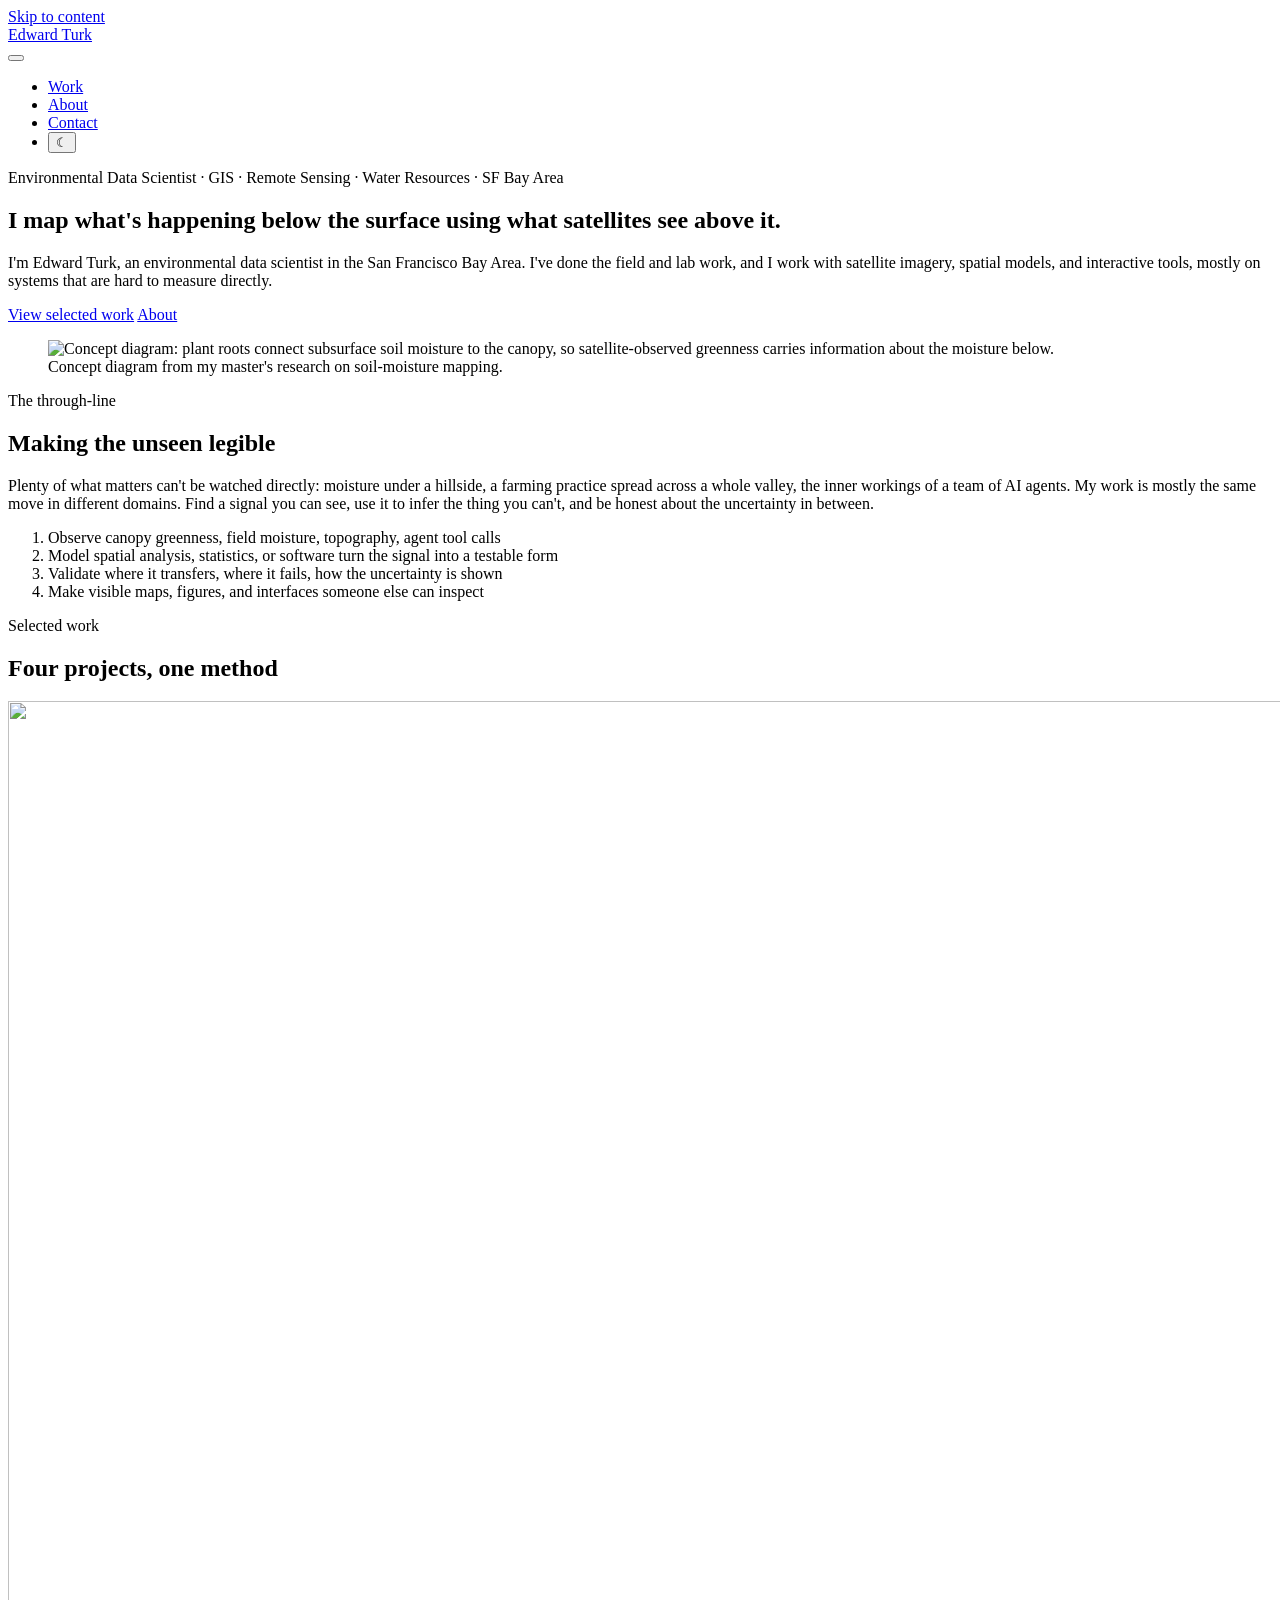
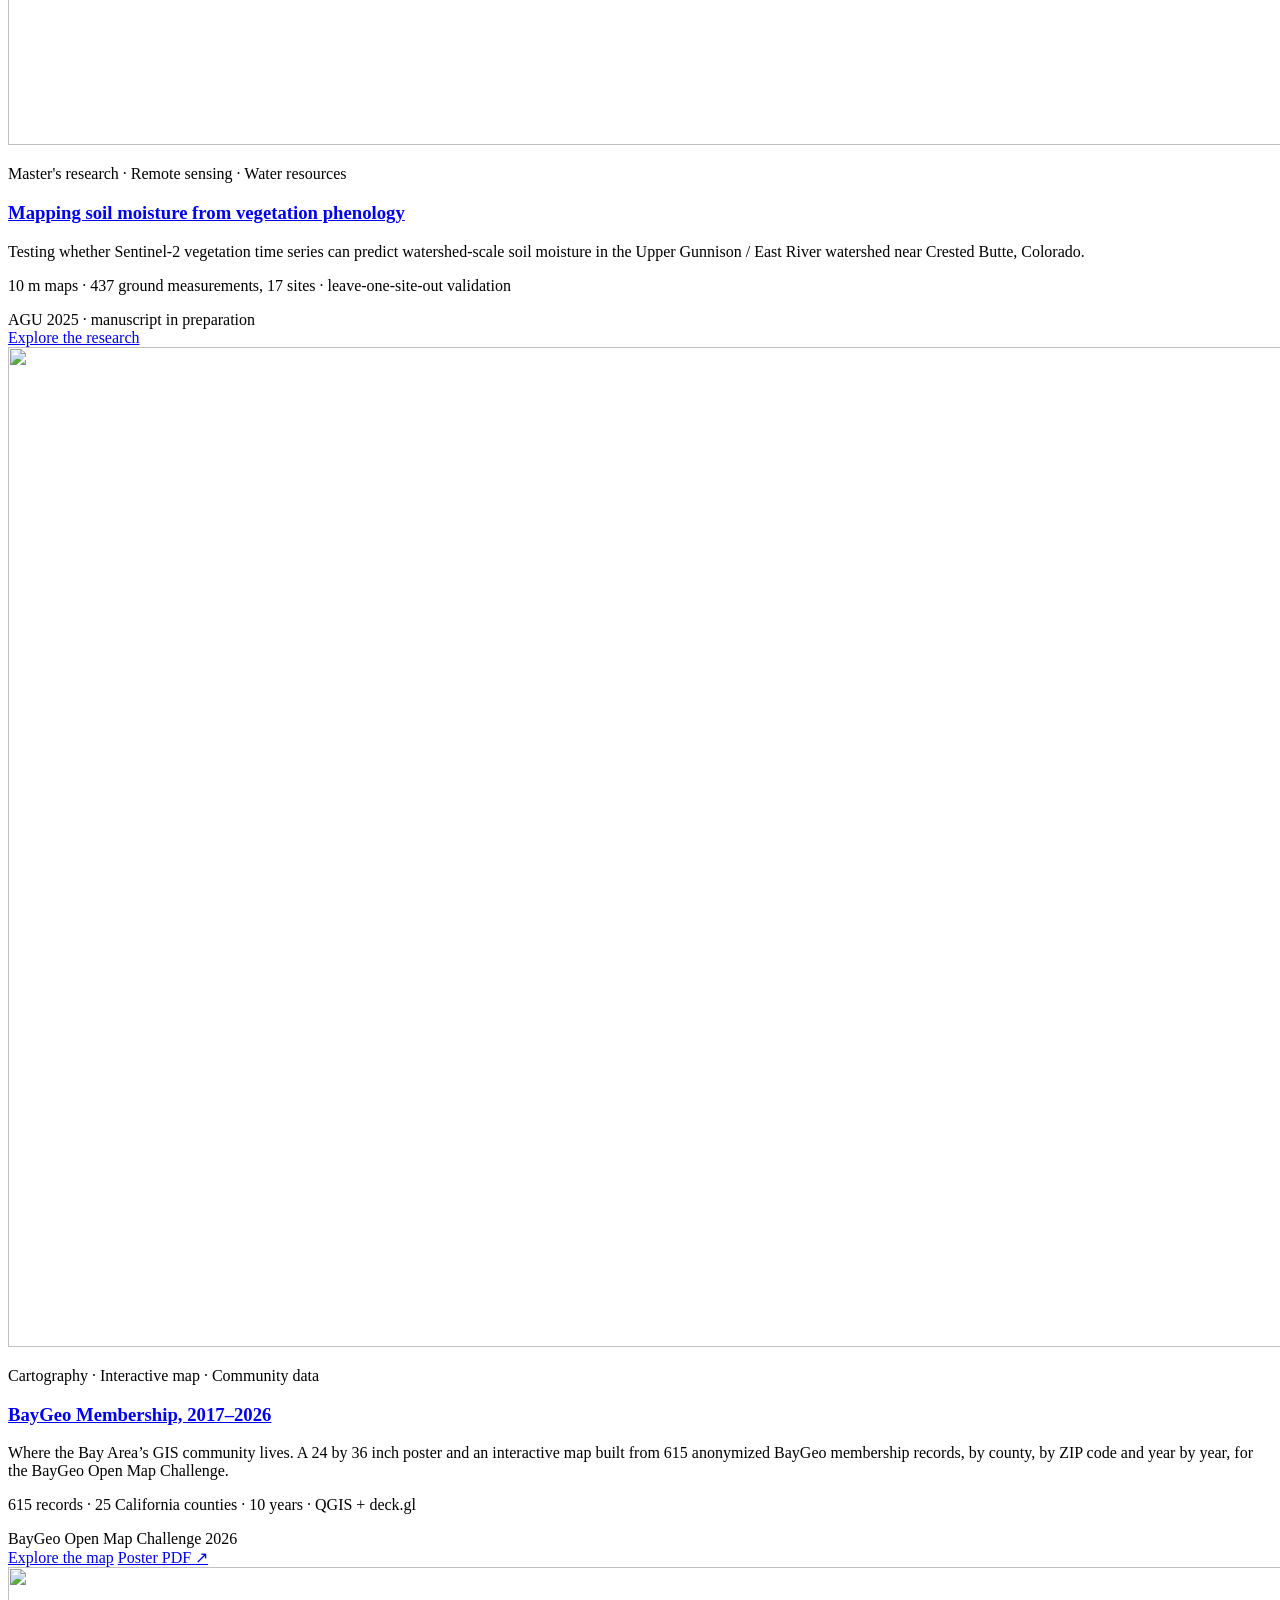
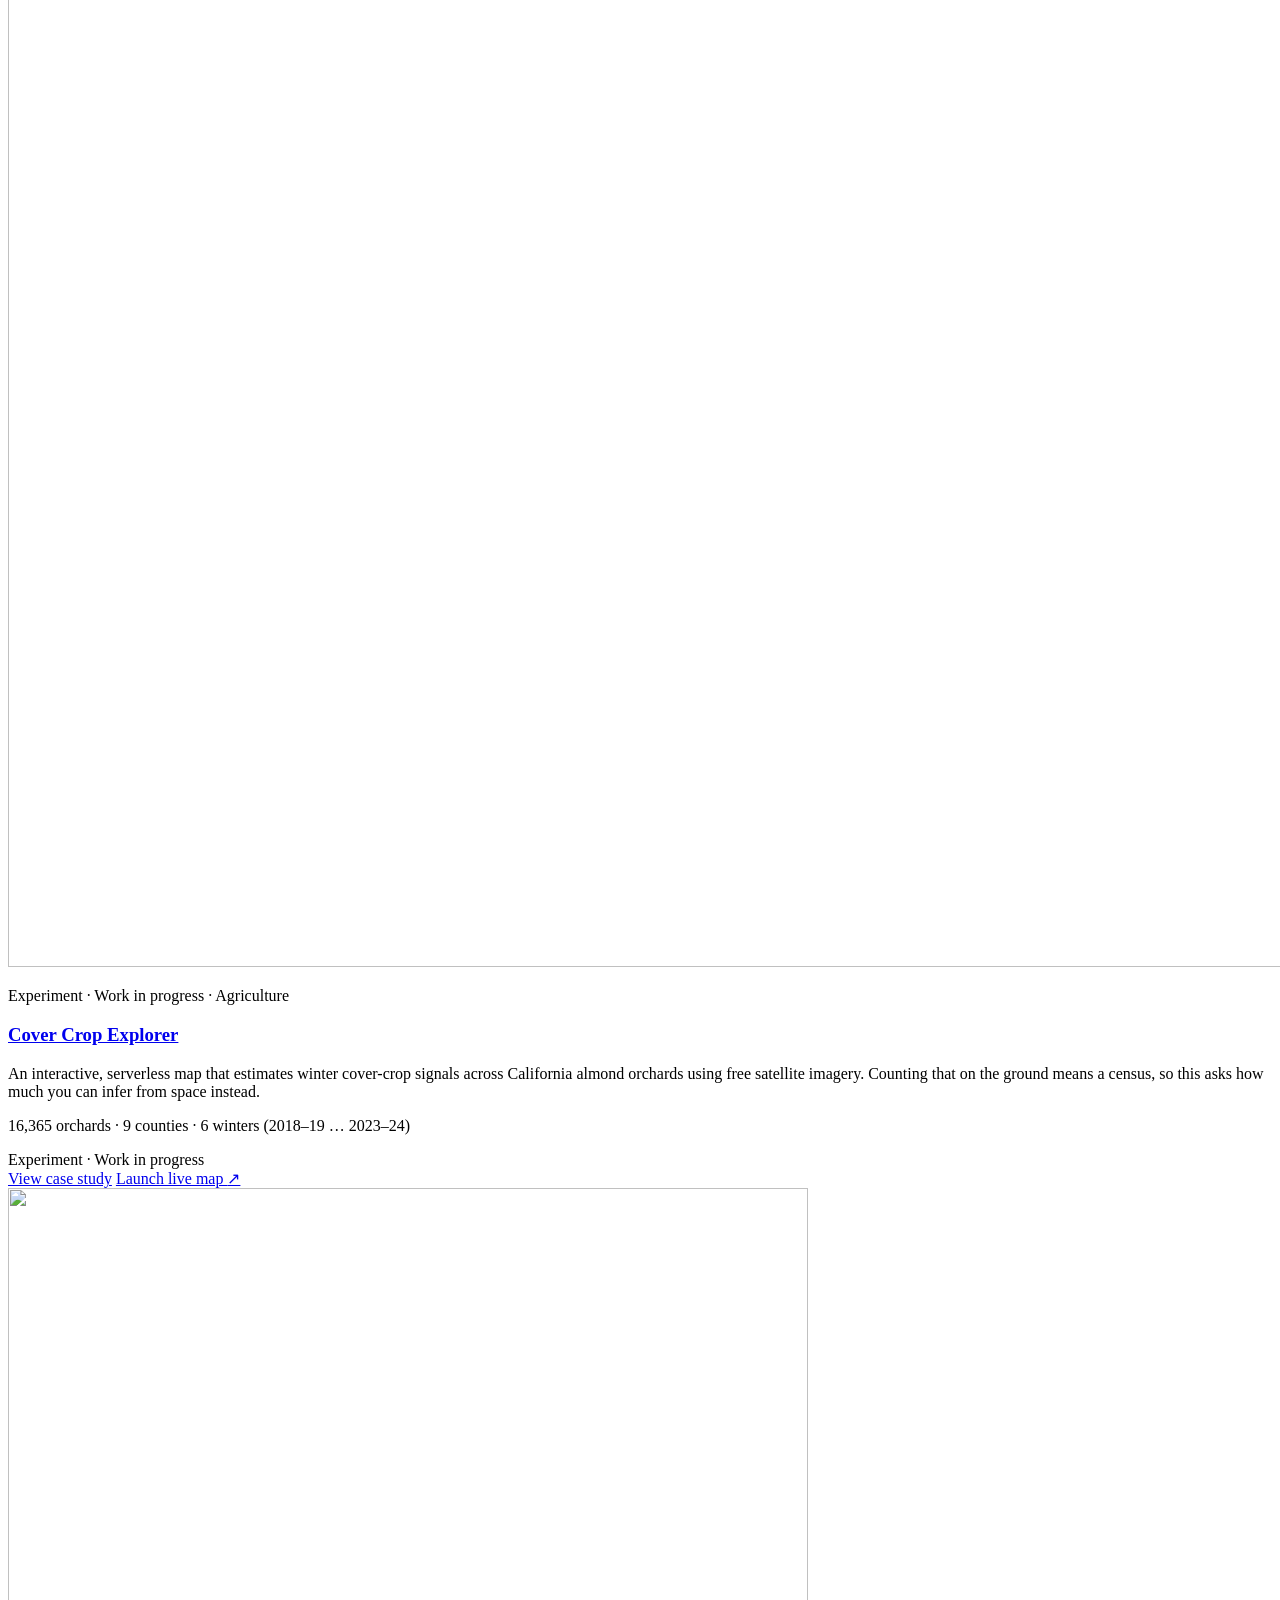
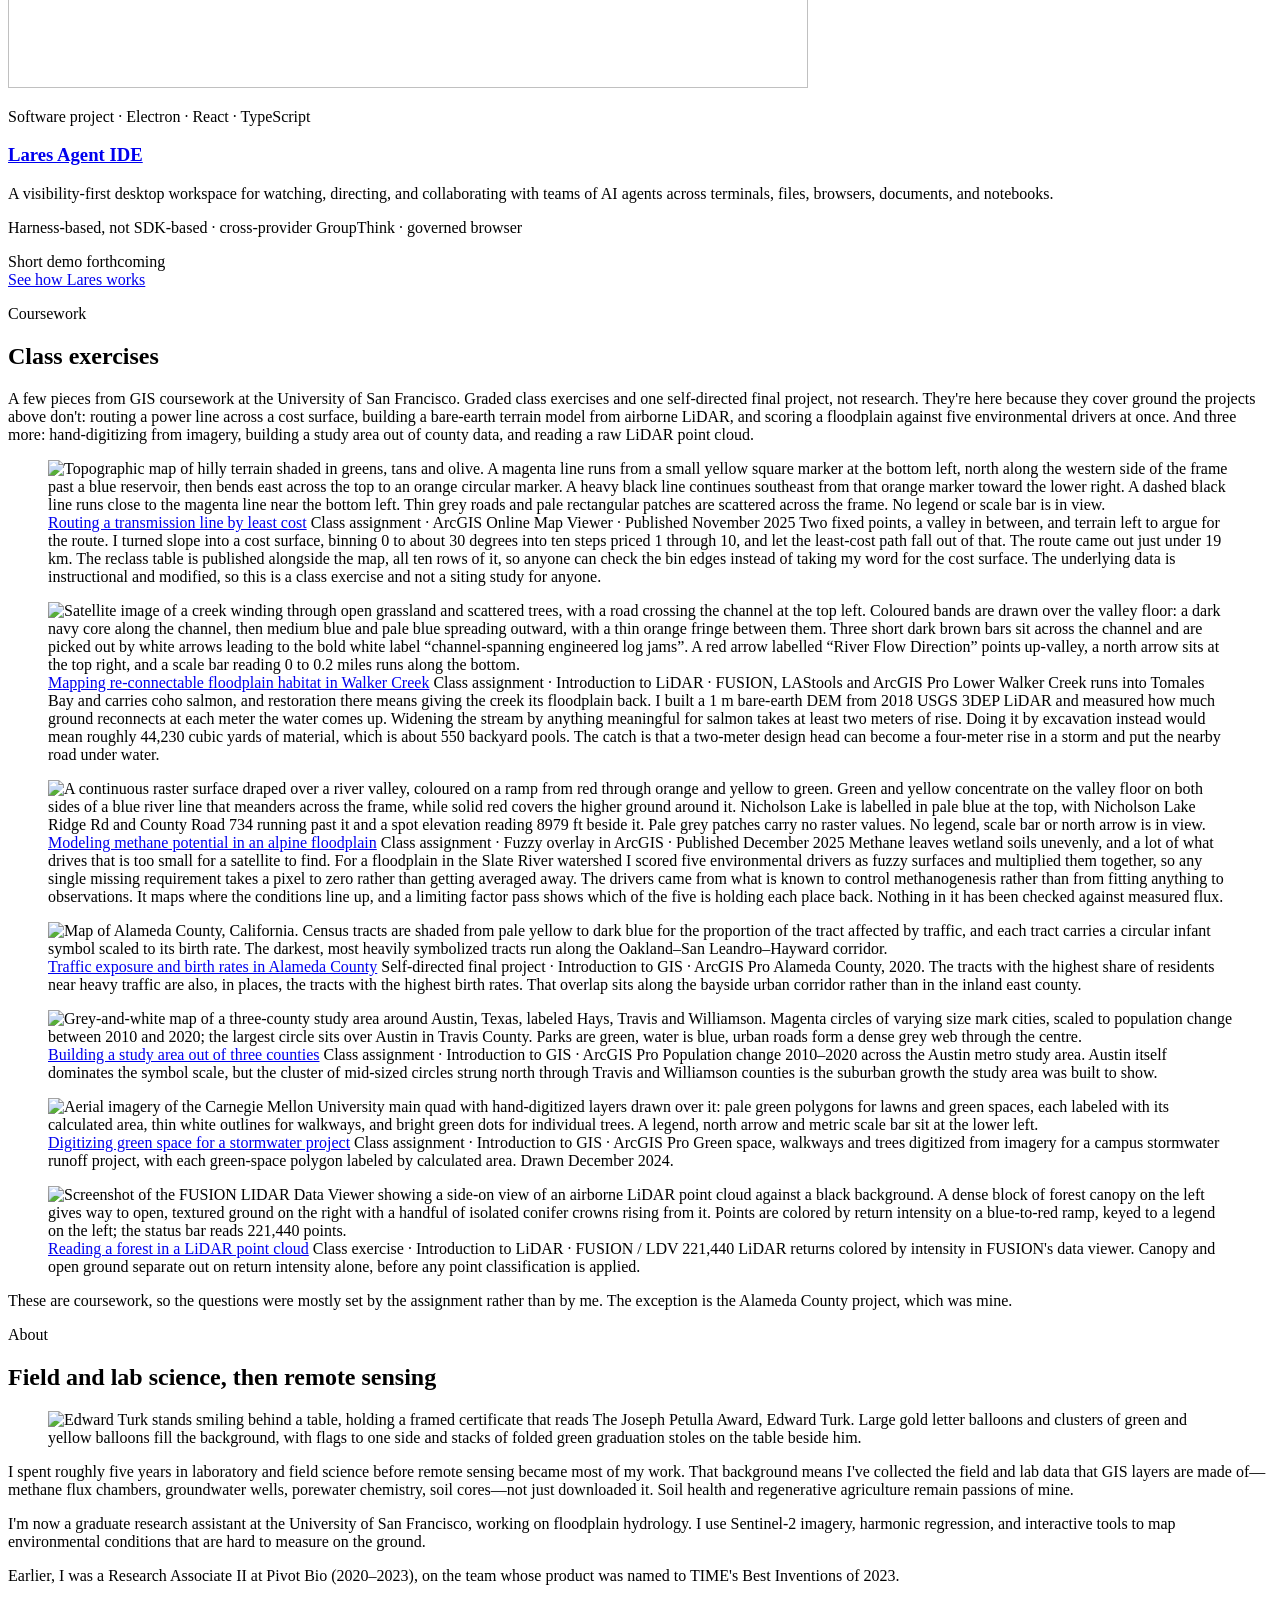
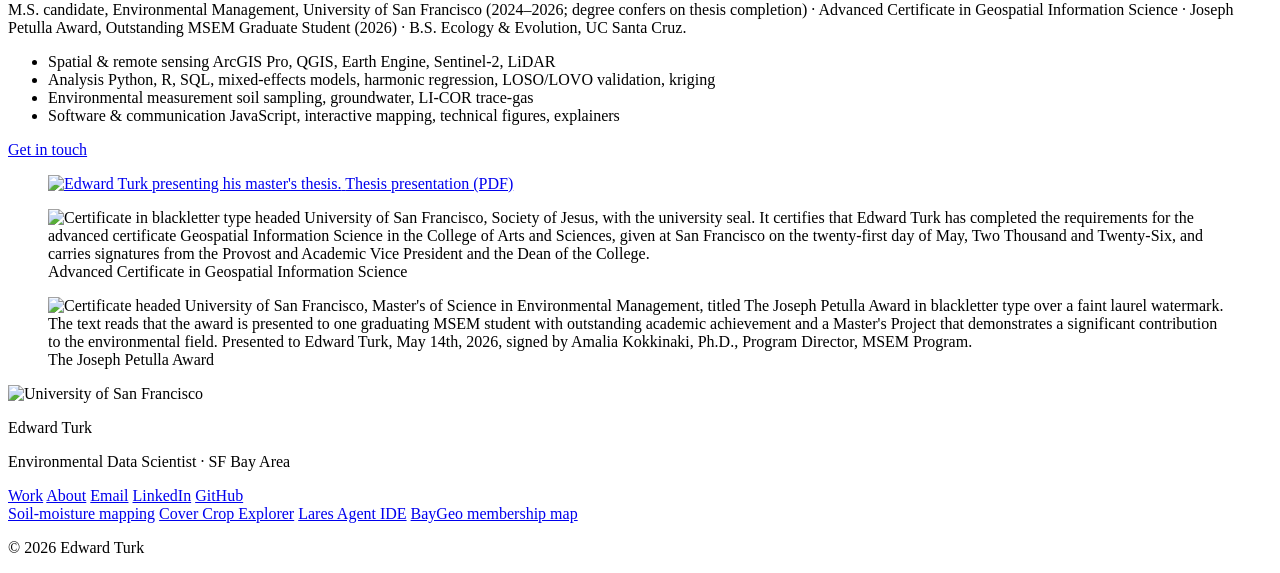
==== Web_App/Data/index.html @ 527dbb85 "Add BayGeo membership map: /baygeo/ page, data, poster PDF, home card Interactive map page (web map " ====
<!DOCTYPE html>
<html lang="en">
<head>
<meta charset="utf-8">
<meta name="viewport" content="width=device-width, initial-scale=1">
<meta name="author" content="Edward Turk">

<!-- COPY: 01-home-shared PART 0 homepage <title> -->
<title>Edward Turk — Environmental Data Scientist</title>
<!-- COPY: 01-home-shared PART 0 homepage meta description -->
<meta name="description" content="Portfolio of Edward Turk, an environmental data scientist in the San Francisco Bay Area working in satellite remote sensing, GIS, and water resources.">

<link rel="canonical" href="https://covercropcalifornia.com/">

<!-- SHARED CHROME BLOCK 1 — see /_shared/header-footer.html. Inline, and BEFORE the
     stylesheet: this is what applies the stored theme before first paint (no flash)
     and adds the .js class that reveals the theme toggle and the hamburger. -->
<script>(function(){try{var t=localStorage.getItem('theme');if(t==='dark'||t==='light')document.documentElement.setAttribute('data-theme',t);}catch(e){}document.documentElement.classList.add('js');})();</script>
<link rel="stylesheet" href="/assets/css/site.css">
</head>
<body>

<!-- ===== SHARED CHROME BLOCK 2 — header + nav. Byte-identical on every page. ===== -->
<a class="skip-link" href="#main">Skip to content</a>
<header class="site-header">
  <div class="container site-header__inner">
    <a class="brand" href="/">Edward Turk</a>
    <nav class="site-nav" aria-label="Primary">
      <button class="nav-toggle" type="button" aria-expanded="false" aria-controls="nav-menu" aria-label="Menu">
        <span class="nav-toggle__bar" aria-hidden="true"></span>
      </button>
      <ul class="nav-menu" id="nav-menu">
        <li><a href="/#work">Work</a></li>
        <li><a href="/#about">About</a></li>
        <li><a href="/#contact">Contact</a></li>
        <li><button class="theme-toggle" type="button" aria-pressed="false" aria-label="Dark theme">
          <span class="theme-toggle__icon" aria-hidden="true">&#9790;</span></button></li>
      </ul>
    </nav>
  </div>
</header>
<!-- ===== end shared header. No .is-active here: on the homepage site.js drives it. ===== -->

<main id="main">

  <!-- ======================================================================
       1. #hero — architecture §4.1, design §9
       Hero image is the ONLY eager image on the site; everything else lazy-loads.
       IMAGE STAND-IN: the intended /assets/images/home/hero.webp is still
       NEEDS-PRODUCTION (01-home-shared/ASSETS.md) and images/home/ is empty. I
       link the already-produced derivative of the SAME slide-5 concept artwork,
       thesis/vegetation-sensor.webp, so no <img> 404s. Reversal is one line:
       swap src to /assets/images/home/hero.webp width="1600" height="1100"
       once that file exists.
       ====================================================================== -->
  <section class="hero section" id="hero">
    <div class="container hero__inner">
      <div class="hero__copy">
        <!-- COPY: 01-home-shared §2.1 hero eyebrow -->
        <p class="eyebrow">Environmental Data Scientist &middot; GIS &middot; Remote Sensing &middot; Water Resources &middot; SF Bay Area</p>
        <!-- COPY: 01-home-shared §2.1 hero H1 -->
        <h1 class="hero__title">I map what's happening below the surface using what satellites see above it.</h1>
        <!-- COPY: 01-home-shared §2.1 hero dek -->
        <p class="hero__lede">I'm Edward Turk, an environmental data scientist in the San Francisco Bay Area. I've done the field and lab work, and I work with satellite imagery, spatial models, and interactive tools, mostly on systems that are hard to measure directly.</p>
        <div class="hero__cta">
          <a class="btn btn--primary" href="#work">View selected work</a>
          <a class="btn btn--ghost" href="#about">About</a>
        </div>
      </div>
      <figure class="hero__figure">
        <!-- COPY: 01-home-shared §2.1 hero figure ALT (ships as a pair with the final src) -->
        <img src="/assets/images/thesis/vegetation-sensor.webp" width="1400" height="764"
             alt="Concept diagram: plant roots connect subsurface soil moisture to the canopy, so satellite-observed greenness carries information about the moisture below."
             fetchpriority="high" loading="eager" decoding="async">
        <!-- COPY: 01-home-shared §2.1 hero figure caption -->
        <figcaption>Concept diagram from my master's research on soil-moisture mapping.</figcaption>
      </figure>
    </div>
  </section>

  <!-- ======================================================================
       2. #thread — architecture §4.2, design §10
       The four-step strip lives INSIDE #thread as a compact band, not as a
       competing section (architecture §4: "no separate How I work block").
       The four step keys are structural labels fixed by architecture §4.2, so
       they ship literally; only the one-line descriptions are copy slots.
       ====================================================================== -->
  <section class="section section--band" id="thread">
    <div class="container container--prose">
      <!-- COPY: 01-home-shared §2.2 thread eyebrow -->
      <p class="eyebrow">The through-line</p>
      <!-- COPY: 01-home-shared §2.2 thread H2 -->
      <h2>Making the unseen legible</h2>
      <!-- COPY: 01-home-shared §2.2 thread through-line paragraph -->
      <p>Plenty of what matters can't be watched directly: moisture under a hillside, a farming practice spread across a whole valley, the inner workings of a team of AI agents. My work is mostly the same move in different domains. Find a signal you can see, use it to infer the thing you can't, and be honest about the uncertainty in between.</p>
    </div>
    <div class="container">
      <ol class="loop">
        <li class="loop__step">
          <span class="loop__k">Observe</span>
          <!-- COPY: 01-home-shared §2.2 loop step 1 description -->
          <span class="loop__d">canopy greenness, field moisture, topography, agent tool calls</span>
        </li>
        <li class="loop__step">
          <span class="loop__k">Model</span>
          <!-- COPY: 01-home-shared §2.2 loop step 2 description -->
          <span class="loop__d">spatial analysis, statistics, or software turn the signal into a testable form</span>
        </li>
        <li class="loop__step">
          <span class="loop__k">Validate</span>
          <!-- COPY: 01-home-shared §2.2 loop step 3 description -->
          <span class="loop__d">where it transfers, where it fails, how the uncertainty is shown</span>
        </li>
        <li class="loop__step">
          <span class="loop__k">Make visible</span>
          <!-- COPY: 01-home-shared §2.2 loop step 4 description -->
          <span class="loop__d">maps, figures, and interfaces someone else can inspect</span>
        </li>
      </ol>
    </div>
  </section>

  <!-- ======================================================================
       3. #work — Selected Work. Card order B -> A -> C (architecture §4.3).
       Card component per design §12: .card__media is a NONINTERACTIVE <div>
       (no href, not aria-hidden); navigation is the title link + the footer
       CTA; no anchor is ever nested in another; thumbnails are decorative
       (alt="") because the title link already names the destination.
       All three card thumbnails are STAND-INS — see BUILD_LOG [7].
       ====================================================================== -->
  <section class="section" id="work">
    <div class="container">
      <div class="section__head">
        <!-- COPY: 01-home-shared §2.3 work eyebrow -->
        <p class="eyebrow">Selected work</p>
        <!-- COPY: 01-home-shared §2.3 work H2 -->
        <h2>Four projects, one method</h2>
      </div>

      <div class="work-grid">

        <!-- ---- CARD B (first) — thesis / soil moisture ---- -->
        <!-- STAND-IN: intended /assets/images/thesis/card.webp is a 16:10 crop of
             vwc-mean-cv.webp and does not exist yet; I link the uncropped source,
             which .card__media crops to 16:10 with object-fit:cover. -->
        <article class="card">
          <div class="card__media"><img src="/assets/images/thesis/vwc-mean-cv.webp" width="1400" height="1044" alt="" loading="lazy" decoding="async"></div>
          <div class="card__body">
            <!-- COPY: 01-home-shared §2.3 card B label -->
            <p class="card__label">Master's research &middot; Remote sensing &middot; Water resources</p>
            <!-- COPY: 01-home-shared §2.3 card B title -->
            <h3 class="card__title"><a href="/projects/soil-moisture/">Mapping soil moisture from vegetation phenology</a></h3>
            <!-- COPY: 01-home-shared §2.3 card B summary -->
            <p class="card__summary">Testing whether Sentinel-2 vegetation time series can predict watershed-scale soil moisture in the Upper Gunnison / East River watershed near Crested Butte, Colorado.</p>
            <!-- COPY: 01-home-shared §2.3 card B evidence line -->
            <p class="card__evidence">10 m maps &middot; 437 ground measurements, 17 sites &middot; leave-one-site-out validation</p>
            <div class="card__foot">
              <!-- COPY: 01-home-shared §2.3 card B badge -->
              <span class="badge">AGU 2025 &middot; manuscript in preparation</span>
              <div class="card__actions">
                <!-- COPY: 01-home-shared §2.3 card B CTA label -->
                <a class="link-arrow" href="/projects/soil-moisture/">Explore the research</a>
              </div>
            </div>
          </div>
        </article>

        <!-- ---- CARD D — BayGeo membership map (2026-09-01). Two-action variant like card A:
             case study + live map are the same page at /baygeo/, so one CTA opens it and
             the ghost button opens the poster PDF. ---- -->
        <article class="card">
          <div class="card__media"><img src="/assets/images/baygeo/card.webp" width="1600" height="1000" alt="" loading="lazy" decoding="async"></div>
          <div class="card__body">
            <p class="card__label">Cartography &middot; Interactive map &middot; Community data</p>
            <h3 class="card__title"><a href="/baygeo/">BayGeo Membership, 2017&ndash;2026</a></h3>
            <p class="card__summary">Where the Bay Area&#8217;s GIS community lives. A 24 by 36 inch poster and an interactive map built from 615 anonymized BayGeo membership records, by county, by ZIP code and year by year, for the BayGeo Open Map Challenge.</p>
            <p class="card__evidence">615 records &middot; 25 California counties &middot; 10 years &middot; QGIS + deck.gl</p>
            <div class="card__foot">
              <span class="badge">BayGeo Open Map Challenge 2026</span>
              <div class="card__actions">
                <a class="link-arrow" href="/baygeo/">Explore the map</a>
                <a class="btn btn--ghost btn--sm" href="/baygeo/BayGeo_membership.pdf" target="_blank" rel="noopener">Poster PDF <span aria-hidden="true">&#8599;</span></a>
              </div>
            </div>
          </div>
        </article>

        <!-- ---- CARD A (second) — Cover Crop Explorer. Two-action variant (design §12). ----
             The "Launch live map" target /covercrop/ is the separately-deployed map app.
             It is NOT part of this folder and will 404 under a local python -m http.server
             until that app is deployed at that path. Kept because design §12 and
             architecture §4.3 both mandate this exact two-CTA pair. -->
        <article class="card">
          <div class="card__media"><img src="/assets/images/covercrop/map-wide.webp" width="1600" height="1000" alt="" loading="lazy" decoding="async"></div>
          <div class="card__body">
            <!-- COPY: 01-home-shared §2.3 card A label -->
            <p class="card__label">Experiment &middot; Work in progress &middot; Agriculture</p>
            <!-- COPY: 01-home-shared §2.3 card A title -->
            <h3 class="card__title"><a href="/projects/cover-crop-explorer/">Cover Crop Explorer</a></h3>
            <!-- COPY: 01-home-shared §2.3 card A summary -->
            <p class="card__summary">An interactive, serverless map that estimates winter cover-crop signals across California almond orchards using free satellite imagery. Counting that on the ground means a census, so this asks how much you can infer from space instead.</p>
            <!-- COPY: 01-home-shared §2.3 card A evidence line -->
            <p class="card__evidence">16,365 orchards &middot; 9 counties &middot; 6 winters (2018&ndash;19 &hellip; 2023&ndash;24)</p>
            <div class="card__foot">
              <!-- COPY: 01-home-shared §2.3 card A badge -->
              <span class="badge badge--experiment">Experiment &middot; Work in progress</span>
              <div class="card__actions">
                <!-- COPY: 01-home-shared §2.3 card A primary CTA label -->
                <a class="link-arrow" href="/projects/cover-crop-explorer/">View case study</a>
                <!-- COPY: 01-home-shared §2.3 card A secondary CTA label -->
                <a class="btn btn--ghost btn--sm" href="/covercrop/" target="_blank" rel="noopener">Launch live map <span aria-hidden="true">&#8599;</span></a>
              </div>
            </div>
          </div>
        </article>

        <!-- ---- CARD C (third) — Lares. Badge only, NO play button: the demo video
             is not hosted yet, and design §12 forbids a play affordance until a
             real hosted URL exists. ---- -->
        <article class="card">
          <div class="card__media"><img src="/assets/images/lares/card.webp" width="800" height="500" alt="" loading="lazy" decoding="async"></div>
          <div class="card__body">
            <!-- COPY: 01-home-shared §2.3 card C label -->
            <p class="card__label">Software project &middot; Electron &middot; React &middot; TypeScript</p>
            <!-- COPY: 01-home-shared §2.3 card C title -->
            <h3 class="card__title"><a href="/projects/lares/">Lares Agent IDE</a></h3>
            <!-- COPY: 01-home-shared §2.3 card C summary -->
            <p class="card__summary">A visibility-first desktop workspace for watching, directing, and collaborating with teams of AI agents across terminals, files, browsers, documents, and notebooks.</p>
            <!-- COPY: 01-home-shared §2.3 card C evidence line -->
            <p class="card__evidence">Harness-based, not SDK-based &middot; cross-provider GroupThink &middot; governed browser</p>
            <div class="card__foot">
              <!-- COPY: 01-home-shared §2.3 card C badge -->
              <span class="badge">Short demo forthcoming</span>
              <div class="card__actions">
                <!-- COPY: 01-home-shared §2.3 card C CTA label -->
                <a class="link-arrow" href="/projects/lares/">See how Lares works</a>
              </div>
            </div>
          </div>
        </article>

      </div>
    </div>
  </section>

  <!-- ======================================================================
       4. #coursework — GIS coursework gallery.
       A homepage SECTION, not a route: no deep page, no nav entry, no project
       card, placed after #work and before #about (06-gis-gallery/COPY.md
       header). Four entries in the manifest's Entry 1..4 order.
       It is deliberately absent from site.js's observed-section list
       ('hero','thread','work','about','contact') — it has no nav link to light.
       No .gallery class exists in the closed site.css, so this is built from
       existing primitives only: .work-grid + .figure (design §14).
       ====================================================================== -->
  <section class="section" id="coursework">
    <div class="container">
      <div class="section__head">
        <!-- COPY: 06-gis-gallery Section header EYEBROW -->
        <p class="eyebrow">Coursework</p>
        <!-- COPY: 06-gis-gallery Section header H2 -->
        <h2>Class exercises</h2>
        <!-- COPY: 06-gis-gallery Section header DEK -->
        <p class="lede">A few pieces from GIS coursework at the University of San Francisco. Graded class exercises and one self-directed final project, not research. They're here because they cover ground the projects above don't: routing a power line across a cost surface, building a bare-earth terrain model from airborne LiDAR, and scoring a floodplain against five environmental drivers at once. And three more: hand-digitizing from imagery, building a study area out of county data, and reading a raw LiDAR point cloud.</p>
      </div>

      <!-- GRID REBUILD (copy pour + link pass, 2026-07-20). Three changes, all mandated:
           (a) the grid grew from four cards to SEVEN. 06-gis-gallery/COPY.md's
               "UPDATE 2026-07-20 (second pass)" note reorders the section to
               1 least-cost, 2 Walker Creek, 3 methane, 4 Alameda, 5 Austin,
               6 campus digitizing, 7 LiDAR. The four cards that were already here are
               entries 4-7 in that order; entries 1-3 are new.
           (b) every card title is now a link to its own page. Slugs are taken VERBATIM
               from the Routes table in 06-gis-gallery/ENTRY_PAGES.md, which is the
               authoritative list.
           (c) the four pre-existing cards keep their <img src>, width, height and their
               original `<!-- COPY: ... - - >` comment lines BYTE-FOR-BYTE, including the
               stale "Entry 1..4" numbering in those comments. Those numbers are the OLD
               ordering; each image is unchanged and now sits under its NEW number.
               Comment text was not allowed to be edited, so this note records the offset:
               comment "Entry 1" = card 4, "Entry 2" = card 5, "Entry 3" = card 6,
               "Entry 4" = card 7.
           Cards 1-3 carry NO <img>: COPY.md states "none staged ... No filename is
           asserted here" and writes neither alt text nor caption for them, so no image,
           alt or caption is invented. They ship with their H3, meta line and body, which
           is why they read as the fuller cards. Title/meta/body use existing site.css
           primitives only (.figure__takeaway, .figure__tech). No new class was added.
           UPDATE 2026-07-20 (image pass): the three images for cards 1-3 now exist, so
           each of those cards gained an <img>. src/width/height are the staged files; the
           alt text on each was COPIED VERBATIM from that card's own gallery detail page
           (/gallery/least-cost-route/, /gallery/walker-creek/, /gallery/methane-fuzzy-logic/)
           and was not rewritten here. Captions are unchanged. The paragraph above about
           cards 1-3 carrying no <img> describes the earlier state and is kept for history. -->
      <div class="work-grid">

        <!-- ---- Card 1 — least-cost transmission corridor (COPY.md Entry 1) ---- -->
        <figure class="figure">
          <!-- ALT TEXT: copied verbatim from /gallery/least-cost-route/. Not rewritten here. -->
          <img src="/assets/images/gallery/gallery-least-cost-route-cost-surface.webp" width="1165" height="1186"
               alt="Topographic map of hilly terrain shaded in greens, tans and olive. A magenta line runs from a small yellow square marker at the bottom left, north along the western side of the frame past a blue reservoir, then bends east across the top to an orange circular marker. A heavy black line continues southeast from that orange marker toward the lower right. A dashed black line runs close to the magenta line near the bottom left. Thin grey roads and pale rectangular patches are scattered across the frame. No legend or scale bar is in view." loading="lazy" decoding="async">
          <figcaption class="figure__cap">
            <span class="figure__takeaway"><a href="/gallery/least-cost-route/">Routing a transmission line by least cost</a></span>
            <span class="figure__tech">Class assignment &middot; ArcGIS Online Map Viewer &middot; Published November 2025</span>
            <span class="figure__takeaway">Two fixed points, a valley in between, and terrain left to argue for the route. I turned slope into a cost surface, binning 0 to about 30 degrees into ten steps priced 1 through 10, and let the least-cost path fall out of that. The route came out just under 19 km. The reclass table is published alongside the map, all ten rows of it, so anyone can check the bin edges instead of taking my word for the cost surface. The underlying data is instructional and modified, so this is a class exercise and not a siting study for anyone.</span>
          </figcaption>
        </figure>

        <!-- ---- Card 2 — Walker Creek floodplain habitat (COPY.md Entry 2) ---- -->
        <figure class="figure">
          <!-- ALT TEXT: copied verbatim from /gallery/walker-creek/. Not rewritten here. -->
          <img src="/assets/images/gallery/gallery-walker-creek-floodplain-logjams.webp" width="1099" height="1057"
               alt="Satellite image of a creek winding through open grassland and scattered trees, with a road crossing the channel at the top left. Coloured bands are drawn over the valley floor: a dark navy core along the channel, then medium blue and pale blue spreading outward, with a thin orange fringe between them. Three short dark brown bars sit across the channel and are picked out by white arrows leading to the bold white label &#8220;channel-spanning engineered log jams&#8221;. A red arrow labelled &#8220;River Flow Direction&#8221; points up-valley, a north arrow sits at the top right, and a scale bar reading 0 to 0.2 miles runs along the bottom." loading="lazy" decoding="async">
          <figcaption class="figure__cap">
            <span class="figure__takeaway"><a href="/gallery/walker-creek/">Mapping re-connectable floodplain habitat in Walker Creek</a></span>
            <span class="figure__tech">Class assignment &middot; Introduction to LiDAR &middot; FUSION, LAStools and ArcGIS Pro</span>
            <span class="figure__takeaway">Lower Walker Creek runs into Tomales Bay and carries coho salmon, and restoration there means giving the creek its floodplain back. I built a 1 m bare-earth DEM from 2018 USGS 3DEP LiDAR and measured how much ground reconnects at each meter the water comes up. Widening the stream by anything meaningful for salmon takes at least two meters of rise. Doing it by excavation instead would mean roughly 44,230 cubic yards of material, which is about 550 backyard pools. The catch is that a two-meter design head can become a four-meter rise in a storm and put the nearby road under water.</span>
          </figcaption>
        </figure>

        <!-- ---- Card 3 — methane potential, fuzzy logic (COPY.md Entry 3) ---- -->
        <figure class="figure">
          <!-- ALT TEXT: copied verbatim from /gallery/methane-fuzzy-logic/. Not rewritten here. -->
          <img src="/assets/images/gallery/gallery-methane-suitability-surface.webp" width="1600" height="1126"
               alt="A continuous raster surface draped over a river valley, coloured on a ramp from red through orange and yellow to green. Green and yellow concentrate on the valley floor on both sides of a blue river line that meanders across the frame, while solid red covers the higher ground around it. Nicholson Lake is labelled in pale blue at the top, with Nicholson Lake Ridge Rd and County Road 734 running past it and a spot elevation reading 8979 ft beside it. Pale grey patches carry no raster values. No legend, scale bar or north arrow is in view." loading="lazy" decoding="async">
          <figcaption class="figure__cap">
            <span class="figure__takeaway"><a href="/gallery/methane-fuzzy-logic/">Modeling methane potential in an alpine floodplain</a></span>
            <span class="figure__tech">Class assignment &middot; Fuzzy overlay in ArcGIS &middot; Published December 2025</span>
            <span class="figure__takeaway">Methane leaves wetland soils unevenly, and a lot of what drives that is too small for a satellite to find. For a floodplain in the Slate River watershed I scored five environmental drivers as fuzzy surfaces and multiplied them together, so any single missing requirement takes a pixel to zero rather than getting averaged away. The drivers came from what is known to control methanogenesis rather than from fitting anything to observations. It maps where the conditions line up, and a limiting factor pass shows which of the five is holding each place back. Nothing in it has been checked against measured flux.</span>
          </figcaption>
        </figure>

        <!-- ---- Card 4 — Alameda County traffic exposure (COPY.md Entry 4).
             The COPY comment below still reads "Entry 1": stale numbering, preserved
             byte-for-byte on instruction. Image, width and height are untouched. ---- -->
        <figure class="figure">
          <!-- COPY: 06-gis-gallery Entry 1 ALT TEXT -->
          <img src="/assets/images/gallery/gallery-alameda-traffic-birthrate.webp" width="1600" height="1236"
               alt="Map of Alameda County, California. Census tracts are shaded from pale yellow to dark blue for the proportion of the tract affected by traffic, and each tract carries a circular infant symbol scaled to its birth rate. The darkest, most heavily symbolized tracts run along the Oakland&ndash;San Leandro&ndash;Hayward corridor." loading="lazy" decoding="async">
          <figcaption class="figure__cap">
            <span class="figure__takeaway"><a href="/gallery/alameda-traffic/">Traffic exposure and birth rates in Alameda County</a></span>
            <span class="figure__tech">Self-directed final project &middot; Introduction to GIS &middot; ArcGIS Pro</span>
            <!-- COPY: 06-gis-gallery Entry 1 FIGURE CAPTION -->
            <span class="figure__takeaway">Alameda County, 2020. The tracts with the highest share of residents near heavy traffic are also, in places, the tracts with the highest birth rates. That overlap sits along the bayside urban corridor rather than in the inland east county.</span>
          </figcaption>
        </figure>

        <!-- ---- Card 5 — Austin tri-county study area (COPY.md Entry 5).
             COPY comment below reads "Entry 2": stale numbering, preserved. ---- -->
        <figure class="figure">
          <!-- COPY: 06-gis-gallery Entry 2 ALT TEXT -->
          <img src="/assets/images/gallery/gallery-austin-urban-growth.webp" width="1600" height="1260"
               alt="Grey-and-white map of a three-county study area around Austin, Texas, labeled Hays, Travis and Williamson. Magenta circles of varying size mark cities, scaled to population change between 2010 and 2020; the largest circle sits over Austin in Travis County. Parks are green, water is blue, urban roads form a dense grey web through the centre." loading="lazy" decoding="async">
          <figcaption class="figure__cap">
            <span class="figure__takeaway"><a href="/gallery/austin-study-area/">Building a study area out of three counties</a></span>
            <span class="figure__tech">Class assignment &middot; Introduction to GIS &middot; ArcGIS Pro</span>
            <!-- COPY: 06-gis-gallery Entry 2 FIGURE CAPTION -->
            <span class="figure__takeaway">Population change 2010&ndash;2020 across the Austin metro study area. Austin itself dominates the symbol scale, but the cluster of mid-sized circles strung north through Travis and Williamson counties is the suburban growth the study area was built to show.</span>
          </figcaption>
        </figure>

        <!-- ---- Card 6 — campus green-space digitizing (COPY.md Entry 6).
             COPY comment below reads "Entry 3": stale numbering, preserved. ---- -->
        <figure class="figure">
          <!-- COPY: 06-gis-gallery Entry 3 ALT TEXT -->
          <img src="/assets/images/gallery/gallery-cmu-greenspace-digitizing.webp" width="1650" height="1275"
               alt="Aerial imagery of the Carnegie Mellon University main quad with hand-digitized layers drawn over it: pale green polygons for lawns and green spaces, each labeled with its calculated area, thin white outlines for walkways, and bright green dots for individual trees. A legend, north arrow and metric scale bar sit at the lower left." loading="lazy" decoding="async">
          <figcaption class="figure__cap">
            <span class="figure__takeaway"><a href="/gallery/campus-digitizing/">Digitizing green space for a stormwater project</a></span>
            <span class="figure__tech">Class assignment &middot; Introduction to GIS &middot; ArcGIS Pro</span>
            <!-- COPY: 06-gis-gallery Entry 3 FIGURE CAPTION -->
            <span class="figure__takeaway">Green space, walkways and trees digitized from imagery for a campus stormwater runoff project, with each green-space polygon labeled by calculated area. Drawn December 2024.</span>
          </figcaption>
        </figure>

        <!-- ---- Card 7 — LiDAR point cloud (COPY.md Entry 7).
             COPY comment below reads "Entry 4": stale numbering, preserved.
             Ships the UNCROPPED file (1902x1108). The -cropped derivative (1902x876) was
             swapped out 2026-07-20: the crop removed the status bar, and the byte-frozen
             alt text describes it ("the status bar reads 221,440 points"), so the cropped
             image made the accessible text false. The uncropped file shows a Windows title
             bar and menu bar, which is cosmetic; a false statement in alt text is not. It
             also matches what /gallery/lidar-point-cloud/ already uses. Verified to contain
             no username or file path, so no privacy issue. OUTSTANDING PRODUCTION TASK: a
             new crop that removes the title/menu bar but KEEPS both the intensity legend
             and the status bar. Alt text is protected and was not touched. ---- -->
        <figure class="figure">
          <!-- COPY: 06-gis-gallery Entry 4 ALT TEXT -->
          <img src="/assets/images/gallery/gallery-lidar-fusion-intensity.webp" width="1902" height="1108"
               alt="Screenshot of the FUSION LIDAR Data Viewer showing a side-on view of an airborne LiDAR point cloud against a black background. A dense block of forest canopy on the left gives way to open, textured ground on the right with a handful of isolated conifer crowns rising from it. Points are colored by return intensity on a blue-to-red ramp, keyed to a legend on the left; the status bar reads 221,440 points." loading="lazy" decoding="async">
          <figcaption class="figure__cap">
            <span class="figure__takeaway"><a href="/gallery/lidar-point-cloud/">Reading a forest in a LiDAR point cloud</a></span>
            <span class="figure__tech">Class exercise &middot; Introduction to LiDAR &middot; FUSION / LDV</span>
            <!-- COPY: 06-gis-gallery Entry 4 FIGURE CAPTION -->
            <span class="figure__takeaway">221,440 LiDAR returns colored by intensity in FUSION's data viewer. Canopy and open ground separate out on return intensity alone, before any point classification is applied.</span>
          </figcaption>
        </figure>

      </div>

      <!-- COPY: 06-gis-gallery Section footer -->
      <p class="muted">These are coursework, so the questions were mostly set by the assignment rather than by me. The exception is the Alameda County project, which was mine.</p>
    </div>
  </section>

  <!-- ======================================================================
       5. #about — LEAN, not the full resume (architecture §4.4). The five-job
       timeline is deferred to a future /about/ page; do not grow this section
       into one. Layout per design §11.7 (.about grid, photo in the side column).
       PORTRAIT DIMENSIONS: 1200x804. Design §11.7's example hard-codes
       900x1100 (portrait 9:11); the real photograph is LANDSCAPE and the
       shipped derivative portrait-1200.webp measures 1200x804 (read off the
       file, not the spec). The 9:11 crop is NOT applied — it would cut either
       Ed or the projection screen out of frame, which is an open item with Ed,
       not a markup decision. Shipping the true dimensions is what prevents
       layout shift. A 900x602 sibling (portrait-900.webp) is also staged.
       ====================================================================== -->
  <section class="section section--band" id="about">
    <div class="container">
      <div class="section__head">
        <!-- COPY: 01-home-shared §2.4 about eyebrow -->
        <p class="eyebrow">About</p>
        <!-- COPY: 01-home-shared §2.4 about H2 -->
        <h2>Field and lab science, then remote sensing</h2>
      </div>

      <!-- ABOUT HERO (added 2026-07-20). Ed chose the award-ceremony photograph as the
           section's lead image. It is an ADDITION, not a replacement: the presenting
           photograph below in figure.about__photo stays, with its byte-frozen alt text
           carried over unchanged. No caption ships because no source copy provides one. -->
      <figure class="about__hero">
        <img src="/assets/images/about/petulla-ceremony.webp" width="1200" height="798"
             alt="Edward Turk stands smiling behind a table, holding a framed certificate that reads The Joseph Petulla Award, Edward Turk. Large gold letter balloons and clusters of green and yellow balloons fill the background, with flags to one side and stacks of folded green graduation stoles on the table beside him." loading="lazy" decoding="async">
        <!-- PENDING: caption for the ceremony photograph — no source copy exists for it. -->
      </figure>

      <div class="about">
        <div class="about__body stack">
          <!-- COPY: 01-home-shared §2.4 about lead paragraph (field/lab differentiator) -->
          <p>I spent roughly five years in laboratory and field science before remote sensing became most of my work. That background means I've collected the field and lab data that GIS layers are made of&mdash;methane flux chambers, groundwater wells, porewater chemistry, soil cores&mdash;not just downloaded it. Soil health and regenerative agriculture remain passions of mine.</p>
          <!-- COPY: 01-home-shared §2.4 about transition paragraph (current positioning) -->
          <p>I'm now a graduate research assistant at the University of San Francisco, working on floodplain hydrology. I use Sentinel-2 imagery, harmonic regression, and interactive tools to map environmental conditions that are hard to measure on the ground.</p>
          <!-- COPY: 01-home-shared §2.4 about credibility anchor (work history, stated honestly) -->
          <p>Earlier, I was a Research Associate II at Pivot Bio (2020&ndash;2023), on the team whose product was named to TIME's Best Inventions of 2023.</p>
          <!-- COPY: 01-home-shared §2.4 about compact credential line -->
          <p class="about__creds">M.S. candidate, Environmental Management, University of San Francisco (2024&ndash;2026; degree confers on thesis completion) &middot; Advanced Certificate in Geospatial Information Science &middot; Joseph Petulla Award, Outstanding MSEM Graduate Student (2026) &middot; B.S. Ecology &amp; Evolution, UC Santa Cruz.</p>

          <ul class="about__skills">
            <li><span class="about__skill-k">Spatial &amp; remote sensing</span>
              <!-- COPY: 01-home-shared §2.4 skills group 1 -->
              ArcGIS Pro, QGIS, Earth Engine, Sentinel-2, LiDAR</li>
            <li><span class="about__skill-k">Analysis</span>
              <!-- COPY: 01-home-shared §2.4 skills group 2 -->
              Python, R, SQL, mixed-effects models, harmonic regression, LOSO/LOVO validation, kriging</li>
            <li><span class="about__skill-k">Environmental measurement</span>
              <!-- COPY: 01-home-shared §2.4 skills group 3 -->
              soil sampling, groundwater, LI-COR trace-gas</li>
            <li><span class="about__skill-k">Software &amp; communication</span>
              <!-- COPY: 01-home-shared §2.4 skills group 4 -->
              JavaScript, interactive mapping, technical figures, explainers</li>
          </ul>

          <div class="contact-cta__actions">
            <a class="btn btn--primary" href="#contact">Get in touch</a>
          </div>
        </div>

        <!-- PDF TRIGGER (added 2026-07-20). presenting-thesis.webp (1788x1197) is the SAME
             photograph as portrait-1200.webp at higher resolution, so it replaces the
             derivative rather than shipping the picture twice; the byte-frozen alt text is
             carried over unchanged because it still describes exactly this image. See the
             PORTRAIT DIMENSIONS note above: 1200x804 was the old derivative's size.
             The anchor is a REAL link to the PDF. With JS off it simply opens
             /assets/docs/thesis-presentation.pdf; site.js upgrades it to a modal viewer. -->
        <figure class="about__photo">
          <a class="pdf-trigger" href="/assets/docs/thesis-presentation.pdf"
             data-pdf-title="Thesis presentation">
            <!-- The frame is a presentational clip box: it lets the image scale on
                 hover/focus without bleeding over its neighbours. It carries no text
                 and no semantics, so the link's accessible name is unchanged. -->
            <span class="pdf-trigger__frame">
              <!-- COPY: 01-home-shared §2.4 portrait alt text -->
              <img src="/assets/images/about/presenting-thesis.webp" width="1788" height="1197"
                   alt="Edward Turk presenting his master's thesis." loading="lazy" decoding="async">
            </span>
            <span class="pdf-trigger__label">Thesis presentation (PDF)</span>
          </a>
        </figure>
      </div>

      <!-- FRAMED CREDENTIALS + INSTITUTIONAL MARK (added 2026-07-20).
           Each certificate sits in .credential__frame: a mat (surface fill + padding),
           a hairline around the scan itself, an outer frame rule and a shadow. All from
           existing tokens; no new brand color. Captions are the credential's own printed
           name and nothing more — no source copy exists for anything longer. -->
      <div class="credentials">

        <figure class="credential">
          <span class="credential__frame">
            <img src="/assets/images/about/gis-certificate.webp" width="995" height="802"
                 alt="Certificate in blackletter type headed University of San Francisco, Society of Jesus, with the university seal. It certifies that Edward Turk has completed the requirements for the advanced certificate Geospatial Information Science in the College of Arts and Sciences, given at San Francisco on the twenty-first day of May, Two Thousand and Twenty-Six, and carries signatures from the Provost and Academic Vice President and the Dean of the College." loading="lazy" decoding="async">
          </span>
          <figcaption class="credential__cap">Advanced Certificate in Geospatial Information Science</figcaption>
        </figure>

        <figure class="credential">
          <span class="credential__frame">
            <img src="/assets/images/about/petulla-award-certificate.webp" width="1103" height="845"
                 alt="Certificate headed University of San Francisco, Master's of Science in Environmental Management, titled The Joseph Petulla Award in blackletter type over a faint laurel watermark. The text reads that the award is presented to one graduating MSEM student with outstanding academic achievement and a Master's Project that demonstrates a significant contribution to the environmental field. Presented to Edward Turk, May 14th, 2026, signed by Amalia Kokkinaki, Ph.D., Program Director, MSEM Program." loading="lazy" decoding="async">
          </span>
          <figcaption class="credential__cap">The Joseph Petulla Award</figcaption>
        </figure>

      </div>

      <!-- The USF mark is dark-green and gold artwork on real transparency, so it ships on
           a neutral light plate rather than on the band background, which would swallow the
           green wordmark in the dark theme. Kept small: it is a mark, not an image. -->
      <div class="about__mark">
        <img src="/assets/images/about/usf-logo.webp" width="428" height="382"
             alt="University of San Francisco" loading="lazy" decoding="async">
      </div>
    </div>
  </section>

</main>

<!-- ===== SHARED CHROME BLOCK 3 — footer. Carries id="contact" on every page:
     the homepage IntersectionObserver and every /#contact CTA resolve here.
     The three contact URLs are confirmed (01-home-shared/ASSETS.md, confirmed
     by Ed 2026-07-19). The resume line stays commented until Ed confirms the
     variant. ===== -->
<footer class="site-footer" id="contact">
  <div class="container site-footer__inner">
    <div>
      <p class="brand">Edward Turk</p>
      <p class="muted">Environmental Data Scientist &middot; SF Bay Area</p>
    </div>
    <nav class="site-footer__links" aria-label="Footer">
      <a href="/#work">Work</a>
      <a href="/#about">About</a>
      <a href="mailto:turke6756@gmail.com">Email</a>
      <a href="https://www.linkedin.com/in/edward-turk-7a2008b8" rel="noopener">LinkedIn</a>
      <a href="https://github.com/turke6756" rel="noopener">GitHub</a>
      <!-- <a href="/assets/docs/resume.pdf" download="Edward-Turk-Resume.pdf">R&eacute;sum&eacute; (PDF)</a> -->
    </nav>
    <nav class="site-footer__projects" aria-label="Projects">
      <a href="/projects/soil-moisture/">Soil-moisture mapping</a>
      <a href="/projects/cover-crop-explorer/">Cover Crop Explorer</a>
      <a href="/projects/lares/">Lares Agent IDE</a>
      <a href="/baygeo/">BayGeo membership map</a>
    </nav>
    <p class="site-footer__meta muted">&copy; <span data-year>2026</span> Edward Turk</p>
  </div>
</footer>

<!-- ===== SHARED CHROME BLOCK 4 ===== -->
<script src="/assets/js/site.js" defer></script>
</body>
</html>
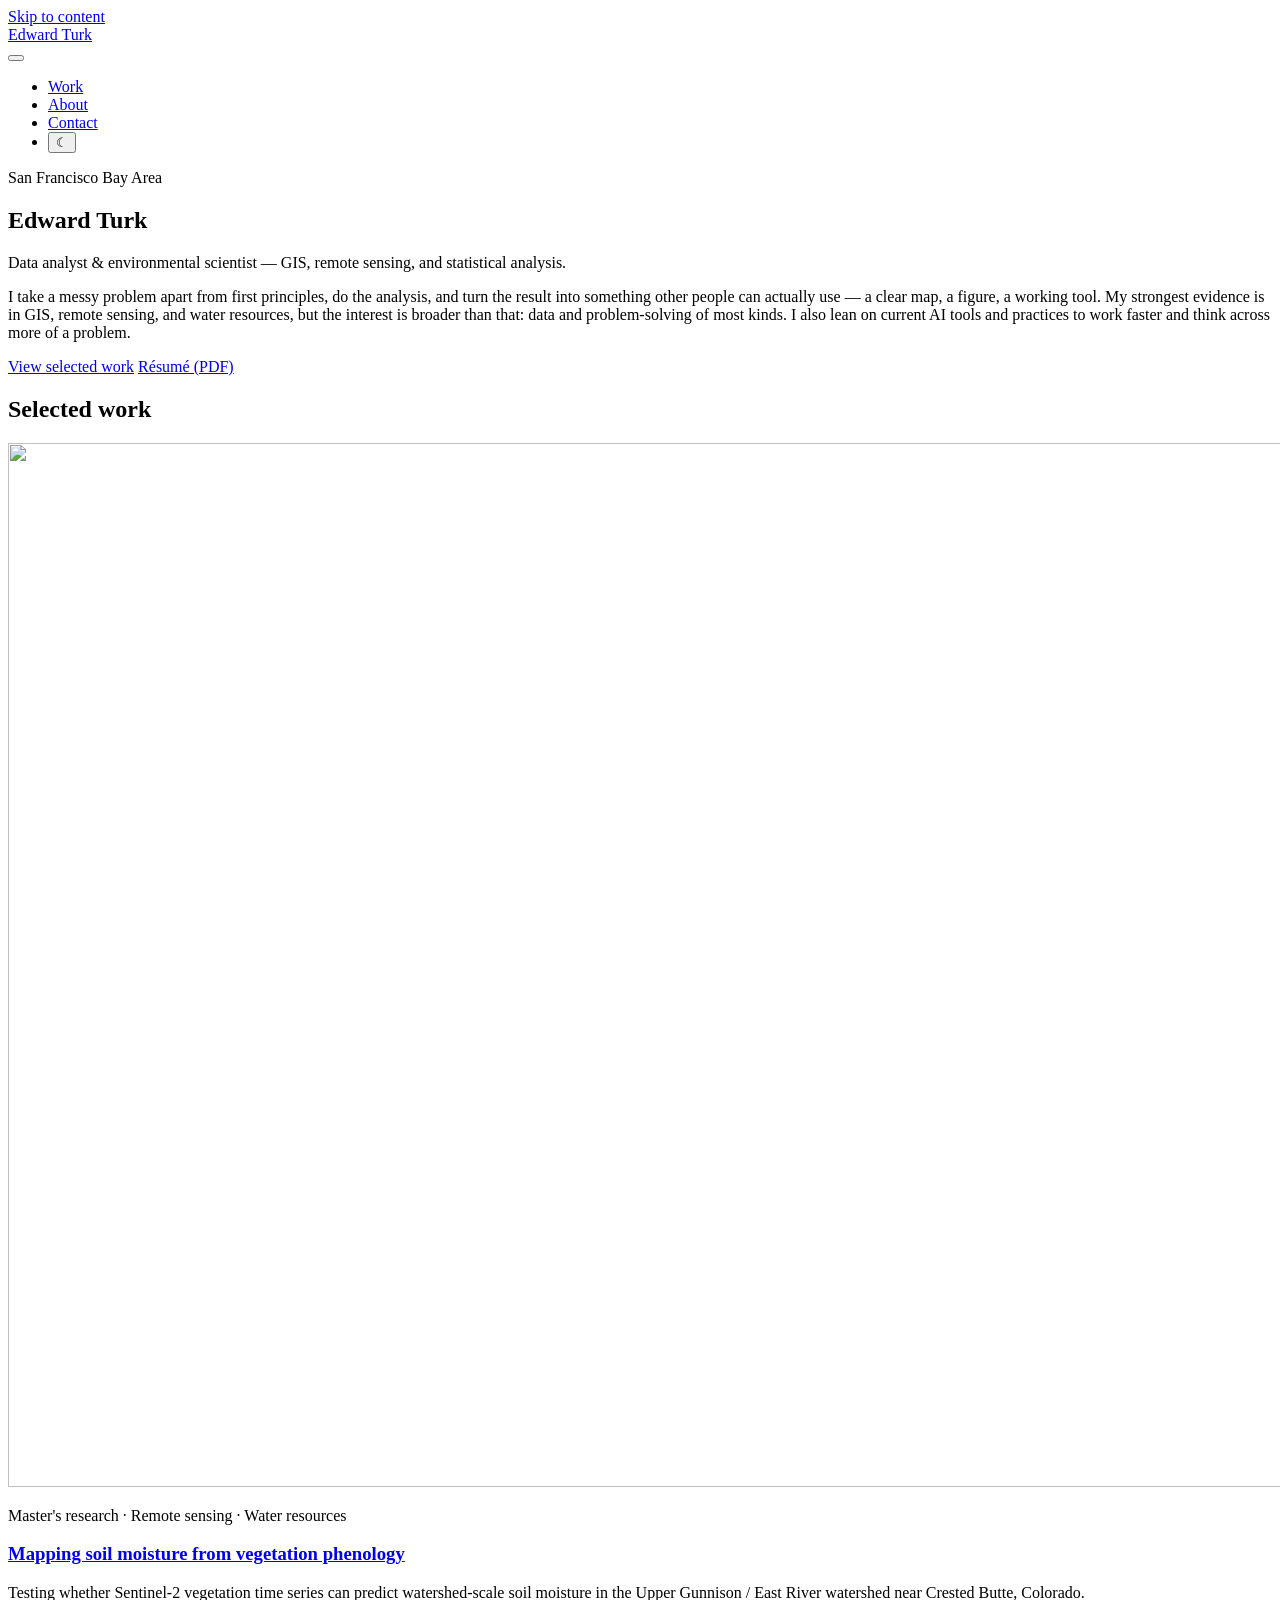
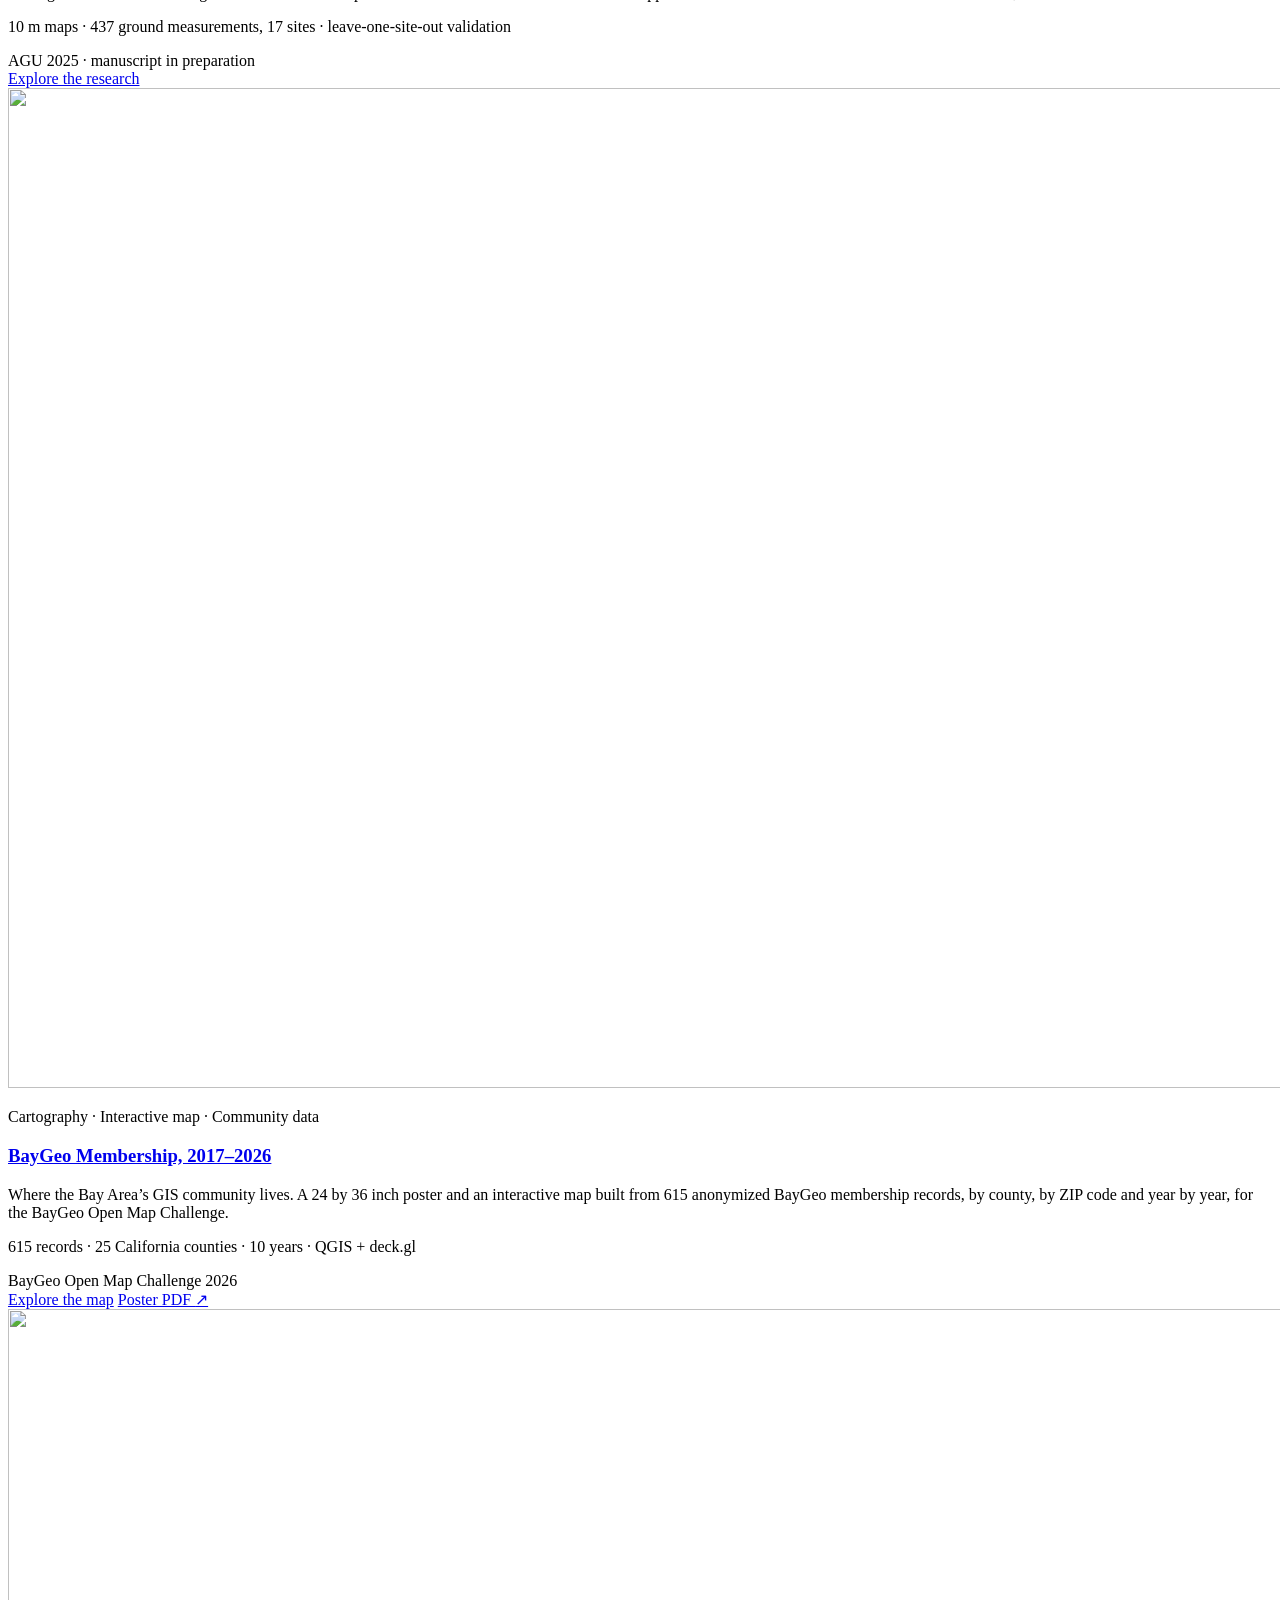
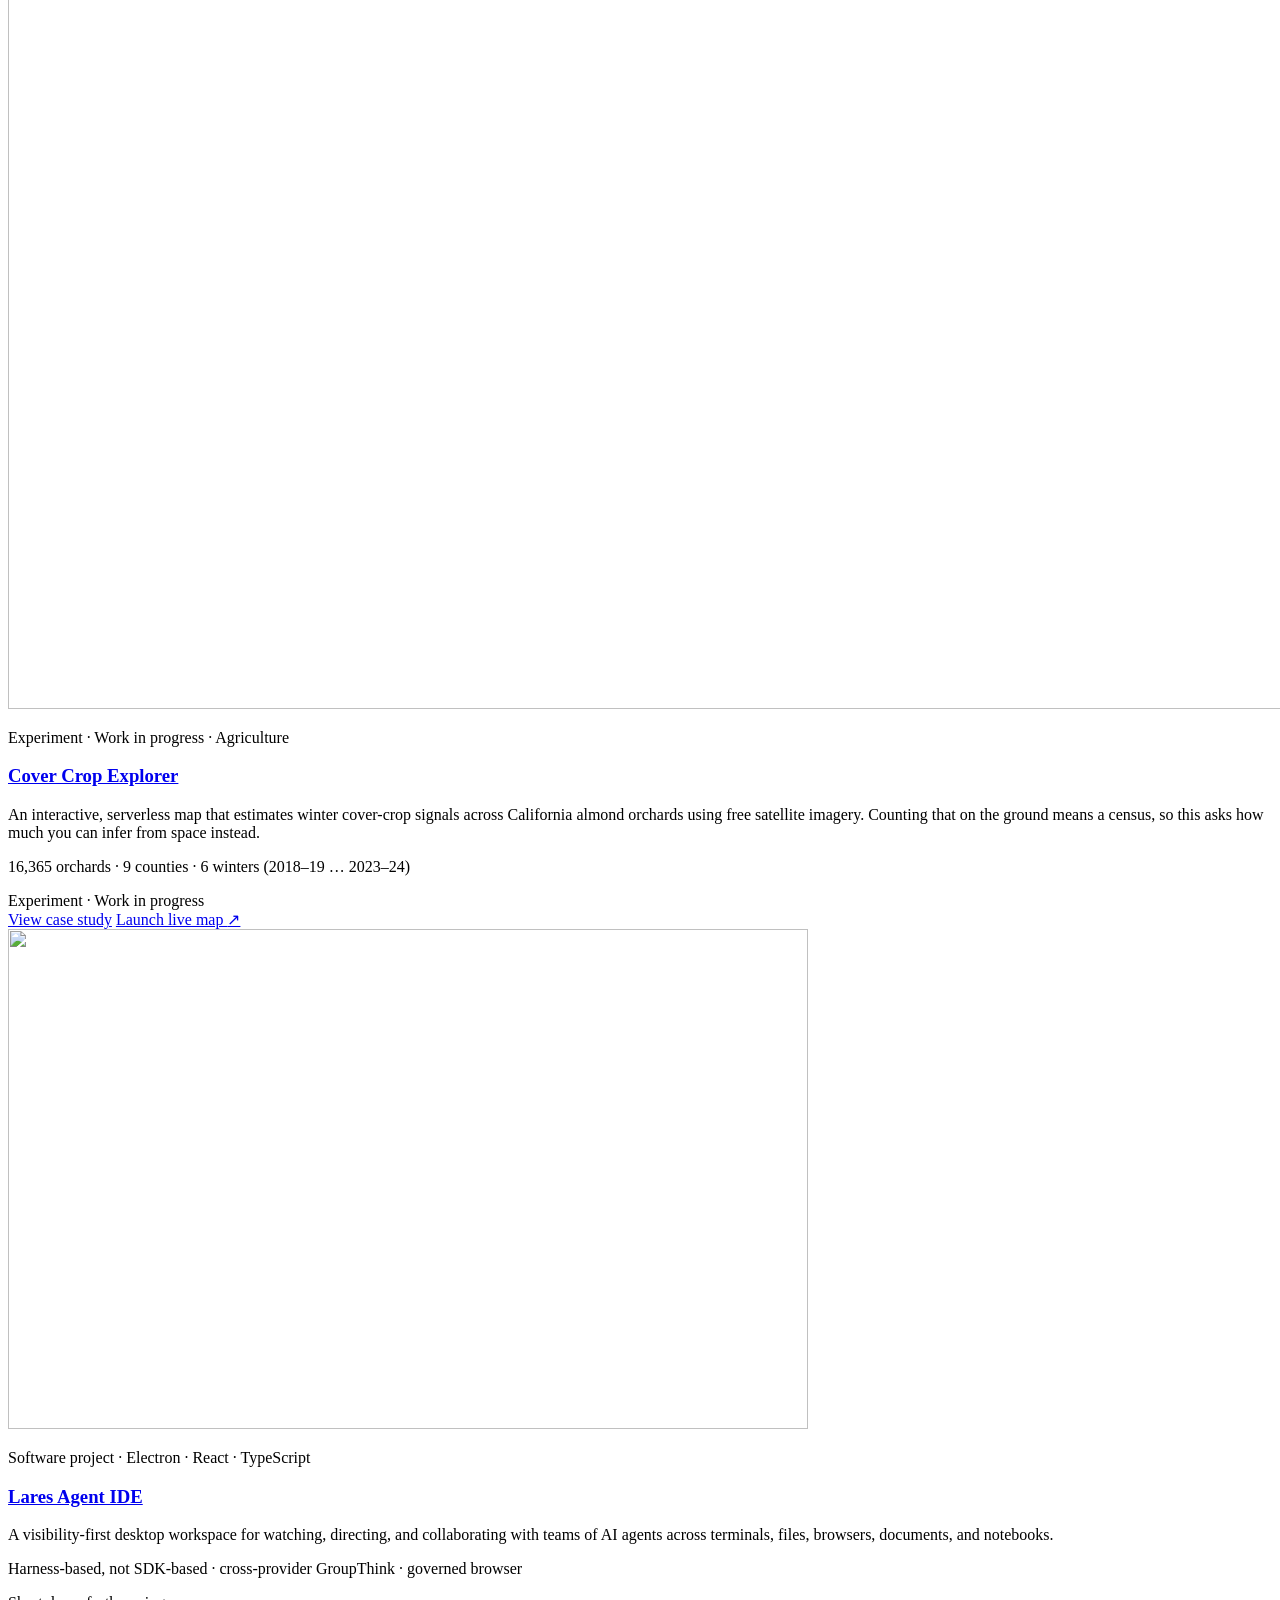
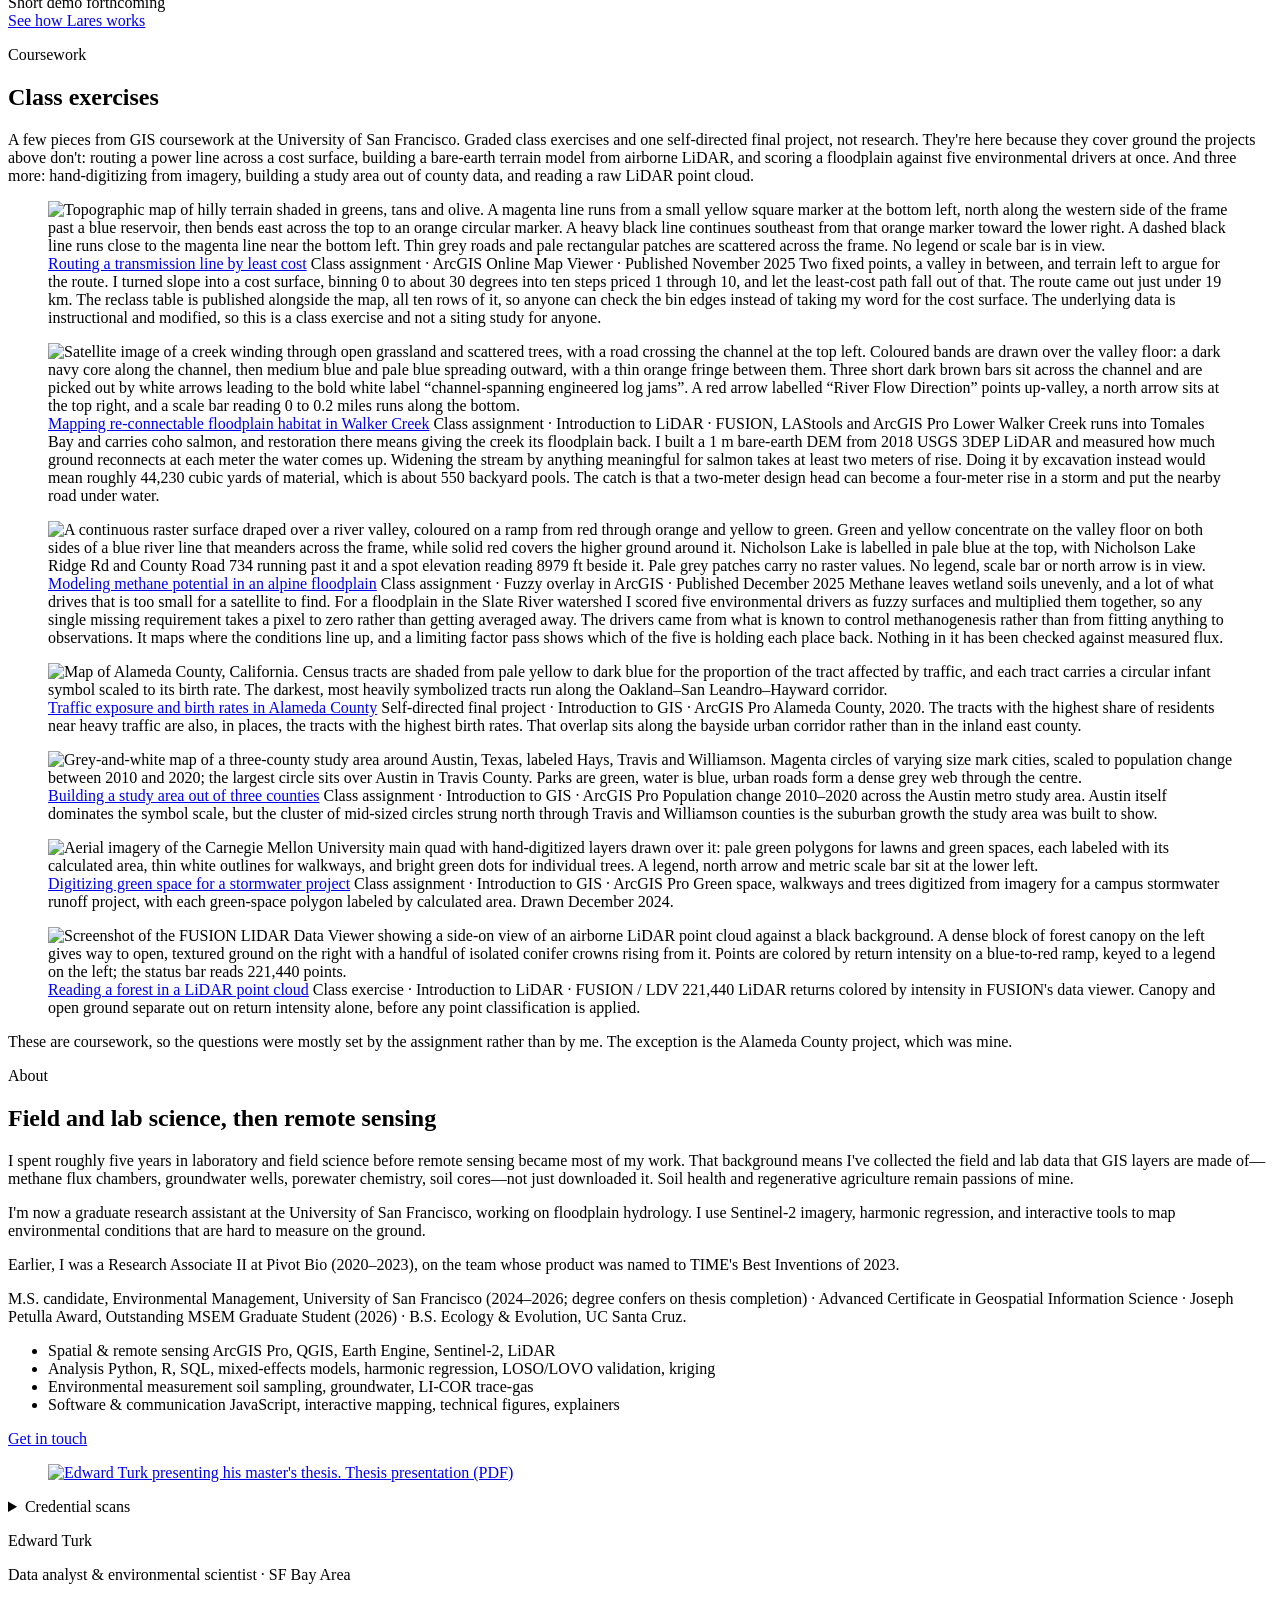
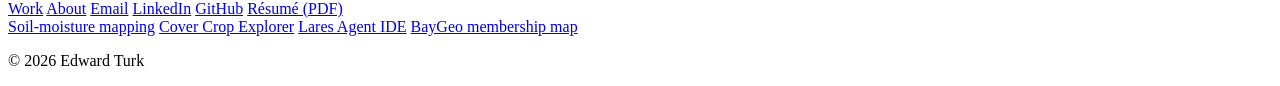
==== commit 7d787d96: "Rework homepage hero: LinkedIn-style intro, drop thesis slogan & through-line Ed's approved homepage" ====
--- a/Web_App/Data/index.html
+++ b/Web_App/Data/index.html
@@ -6,9 +6,9 @@
 <meta name="author" content="Edward Turk">
 
 <!-- COPY: 01-home-shared PART 0 homepage <title> -->
-<title>Edward Turk — Environmental Data Scientist</title>
+<title>Edward Turk — Data Analyst & Environmental Scientist</title>
 <!-- COPY: 01-home-shared PART 0 homepage meta description -->
-<meta name="description" content="Portfolio of Edward Turk, an environmental data scientist in the San Francisco Bay Area working in satellite remote sensing, GIS, and water resources.">
+<meta name="description" content="Portfolio of Edward Turk, a data analyst and environmental scientist in the San Francisco Bay Area. Strongest work in GIS, remote sensing, and water resources; broad interest in data and problem-solving.">
 
 <link rel="canonical" href="https://covercropcalifornia.com/">
 
@@ -44,79 +44,33 @@
 <main id="main">
 
   <!-- ======================================================================
-       1. #hero — architecture §4.1, design §9
-       Hero image is the ONLY eager image on the site; everything else lazy-loads.
-       IMAGE STAND-IN: the intended /assets/images/home/hero.webp is still
-       NEEDS-PRODUCTION (01-home-shared/ASSETS.md) and images/home/ is empty. I
-       link the already-produced derivative of the SAME slide-5 concept artwork,
-       thesis/vegetation-sensor.webp, so no <img> 404s. Reversal is one line:
-       swap src to /assets/images/home/hero.webp width="1600" height="1100"
-       once that file exists.
+       1. #hero — reworked 2026-09-01 (homepage rework).
+       LinkedIn-style top card: name + role line + short bio + two CTAs. The
+       thesis-slogan H1 and the concept-diagram figure were removed on purpose
+       (they pigeonholed the site as one project). The hero is single-column and
+       works with no photo; a new portrait drops into the commented figure slot
+       below when Ed supplies one — restore two-column by removing hero--solo.
        ====================================================================== -->
-  <section class="hero section" id="hero">
+  <section class="hero section hero--solo" id="hero">
     <div class="container hero__inner">
       <div class="hero__copy">
-        <!-- COPY: 01-home-shared §2.1 hero eyebrow -->
-        <p class="eyebrow">Environmental Data Scientist &middot; GIS &middot; Remote Sensing &middot; Water Resources &middot; SF Bay Area</p>
-        <!-- COPY: 01-home-shared §2.1 hero H1 -->
-        <h1 class="hero__title">I map what's happening below the surface using what satellites see above it.</h1>
-        <!-- COPY: 01-home-shared §2.1 hero dek -->
-        <p class="hero__lede">I'm Edward Turk, an environmental data scientist in the San Francisco Bay Area. I've done the field and lab work, and I work with satellite imagery, spatial models, and interactive tools, mostly on systems that are hard to measure directly.</p>
+        <p class="eyebrow">San Francisco Bay Area</p>
+        <h1 class="hero__title hero__name">Edward Turk</h1>
+        <p class="hero__role">Data analyst &amp; environmental scientist &mdash; GIS, remote sensing, and statistical analysis.</p>
+        <p class="hero__lede">I take a messy problem apart from first principles, do the analysis, and turn the result into something other people can actually use &mdash; a clear map, a figure, a working tool. My strongest evidence is in GIS, remote sensing, and water resources, but the interest is broader than that: data and problem-solving of most kinds. I also lean on current AI tools and practices to work faster and think across more of a problem.</p>
         <div class="hero__cta">
           <a class="btn btn--primary" href="#work">View selected work</a>
-          <a class="btn btn--ghost" href="#about">About</a>
+          <a class="btn btn--ghost" href="/assets/docs/resume.pdf" download="Edward-Turk-Resume.pdf">R&eacute;sum&eacute; (PDF)</a>
         </div>
       </div>
+      <!-- PORTRAIT SLOT: drop a new professional portrait here when Ed supplies one,
+           then remove hero--solo from the section above to restore the two-column
+           layout. Example:
       <figure class="hero__figure">
-        <!-- COPY: 01-home-shared §2.1 hero figure ALT (ships as a pair with the final src) -->
-        <img src="/assets/images/thesis/vegetation-sensor.webp" width="1400" height="764"
-             alt="Concept diagram: plant roots connect subsurface soil moisture to the canopy, so satellite-observed greenness carries information about the moisture below."
-             fetchpriority="high" loading="eager" decoding="async">
-        <!-- COPY: 01-home-shared §2.1 hero figure caption -->
-        <figcaption>Concept diagram from my master's research on soil-moisture mapping.</figcaption>
+        <img src="/assets/images/home/portrait.webp" width="1400" height="1100"
+             alt="Edward Turk" fetchpriority="high" loading="eager" decoding="async">
       </figure>
-    </div>
-  </section>
-
-  <!-- ======================================================================
-       2. #thread — architecture §4.2, design §10
-       The four-step strip lives INSIDE #thread as a compact band, not as a
-       competing section (architecture §4: "no separate How I work block").
-       The four step keys are structural labels fixed by architecture §4.2, so
-       they ship literally; only the one-line descriptions are copy slots.
-       ====================================================================== -->
-  <section class="section section--band" id="thread">
-    <div class="container container--prose">
-      <!-- COPY: 01-home-shared §2.2 thread eyebrow -->
-      <p class="eyebrow">The through-line</p>
-      <!-- COPY: 01-home-shared §2.2 thread H2 -->
-      <h2>Making the unseen legible</h2>
-      <!-- COPY: 01-home-shared §2.2 thread through-line paragraph -->
-      <p>Plenty of what matters can't be watched directly: moisture under a hillside, a farming practice spread across a whole valley, the inner workings of a team of AI agents. My work is mostly the same move in different domains. Find a signal you can see, use it to infer the thing you can't, and be honest about the uncertainty in between.</p>
-    </div>
-    <div class="container">
-      <ol class="loop">
-        <li class="loop__step">
-          <span class="loop__k">Observe</span>
-          <!-- COPY: 01-home-shared §2.2 loop step 1 description -->
-          <span class="loop__d">canopy greenness, field moisture, topography, agent tool calls</span>
-        </li>
-        <li class="loop__step">
-          <span class="loop__k">Model</span>
-          <!-- COPY: 01-home-shared §2.2 loop step 2 description -->
-          <span class="loop__d">spatial analysis, statistics, or software turn the signal into a testable form</span>
-        </li>
-        <li class="loop__step">
-          <span class="loop__k">Validate</span>
-          <!-- COPY: 01-home-shared §2.2 loop step 3 description -->
-          <span class="loop__d">where it transfers, where it fails, how the uncertainty is shown</span>
-        </li>
-        <li class="loop__step">
-          <span class="loop__k">Make visible</span>
-          <!-- COPY: 01-home-shared §2.2 loop step 4 description -->
-          <span class="loop__d">maps, figures, and interfaces someone else can inspect</span>
-        </li>
-      </ol>
+      -->
     </div>
   </section>
 
@@ -131,10 +85,10 @@
   <section class="section" id="work">
     <div class="container">
       <div class="section__head">
-        <!-- COPY: 01-home-shared §2.3 work eyebrow -->
-        <p class="eyebrow">Selected work</p>
-        <!-- COPY: 01-home-shared §2.3 work H2 -->
-        <h2>Four projects, one method</h2>
+        <!-- Homepage rework 2026-09-01: eyebrow dropped (was "Selected work", now
+             the H2) and the "Four projects, one method" method-claim H2 renamed.
+             Each card's label does the sorting; no unifying-method sentence. -->
+        <h2>Selected work</h2>
       </div>
 
       <div class="work-grid">
@@ -423,15 +377,10 @@
         <h2>Field and lab science, then remote sensing</h2>
       </div>
 
-      <!-- ABOUT HERO (added 2026-07-20). Ed chose the award-ceremony photograph as the
-           section's lead image. It is an ADDITION, not a replacement: the presenting
-           photograph below in figure.about__photo stays, with its byte-frozen alt text
-           carried over unchanged. No caption ships because no source copy provides one. -->
-      <figure class="about__hero">
-        <img src="/assets/images/about/petulla-ceremony.webp" width="1200" height="798"
-             alt="Edward Turk stands smiling behind a table, holding a framed certificate that reads The Joseph Petulla Award, Edward Turk. Large gold letter balloons and clusters of green and yellow balloons fill the background, with flags to one side and stacks of folded green graduation stoles on the table beside him." loading="lazy" decoding="async">
-        <!-- PENDING: caption for the ceremony photograph — no source copy exists for it. -->
-      </figure>
+      <!-- Homepage rework 2026-09-01: the award-ceremony lead photo (balloons/stoles)
+           was removed to keep the About section lean — it read as a graduation-party
+           shot, not a professional intro. The presenting-thesis photo stays in the
+           side column below, and the Petulla Award is already named in the creds line. -->
 
       <div class="about">
         <div class="about__body stack">
@@ -487,11 +436,13 @@
         </figure>
       </div>
 
-      <!-- FRAMED CREDENTIALS + INSTITUTIONAL MARK (added 2026-07-20).
-           Each certificate sits in .credential__frame: a mat (surface fill + padding),
-           a hairline around the scan itself, an outer frame rule and a shadow. All from
-           existing tokens; no new brand color. Captions are the credential's own printed
-           name and nothing more — no source copy exists for anything longer. -->
+      <!-- FRAMED CREDENTIALS + INSTITUTIONAL MARK.
+           Homepage rework 2026-09-01: the certificate scans and USF mark were a
+           "diploma wall" on first paint, so they now sit inside a collapsed <details>.
+           The credentials themselves are already named in the creds line above; this
+           is just the optional visual proof for anyone who wants to open it. -->
+      <details class="credentials-details">
+        <summary>Credential scans</summary>
       <div class="credentials">
 
         <figure class="credential">
@@ -519,6 +470,7 @@
         <img src="/assets/images/about/usf-logo.webp" width="428" height="382"
              alt="University of San Francisco" loading="lazy" decoding="async">
       </div>
+      </details>
     </div>
   </section>
 
@@ -533,7 +485,7 @@
   <div class="container site-footer__inner">
     <div>
       <p class="brand">Edward Turk</p>
-      <p class="muted">Environmental Data Scientist &middot; SF Bay Area</p>
+      <p class="muted">Data analyst &amp; environmental scientist &middot; SF Bay Area</p>
     </div>
     <nav class="site-footer__links" aria-label="Footer">
       <a href="/#work">Work</a>
@@ -541,7 +493,7 @@
       <a href="mailto:turke6756@gmail.com">Email</a>
       <a href="https://www.linkedin.com/in/edward-turk-7a2008b8" rel="noopener">LinkedIn</a>
       <a href="https://github.com/turke6756" rel="noopener">GitHub</a>
-      <!-- <a href="/assets/docs/resume.pdf" download="Edward-Turk-Resume.pdf">R&eacute;sum&eacute; (PDF)</a> -->
+      <a href="/assets/docs/resume.pdf" download="Edward-Turk-Resume.pdf">R&eacute;sum&eacute; (PDF)</a>
     </nav>
     <nav class="site-footer__projects" aria-label="Projects">
       <a href="/projects/soil-moisture/">Soil-moisture mapping</a>
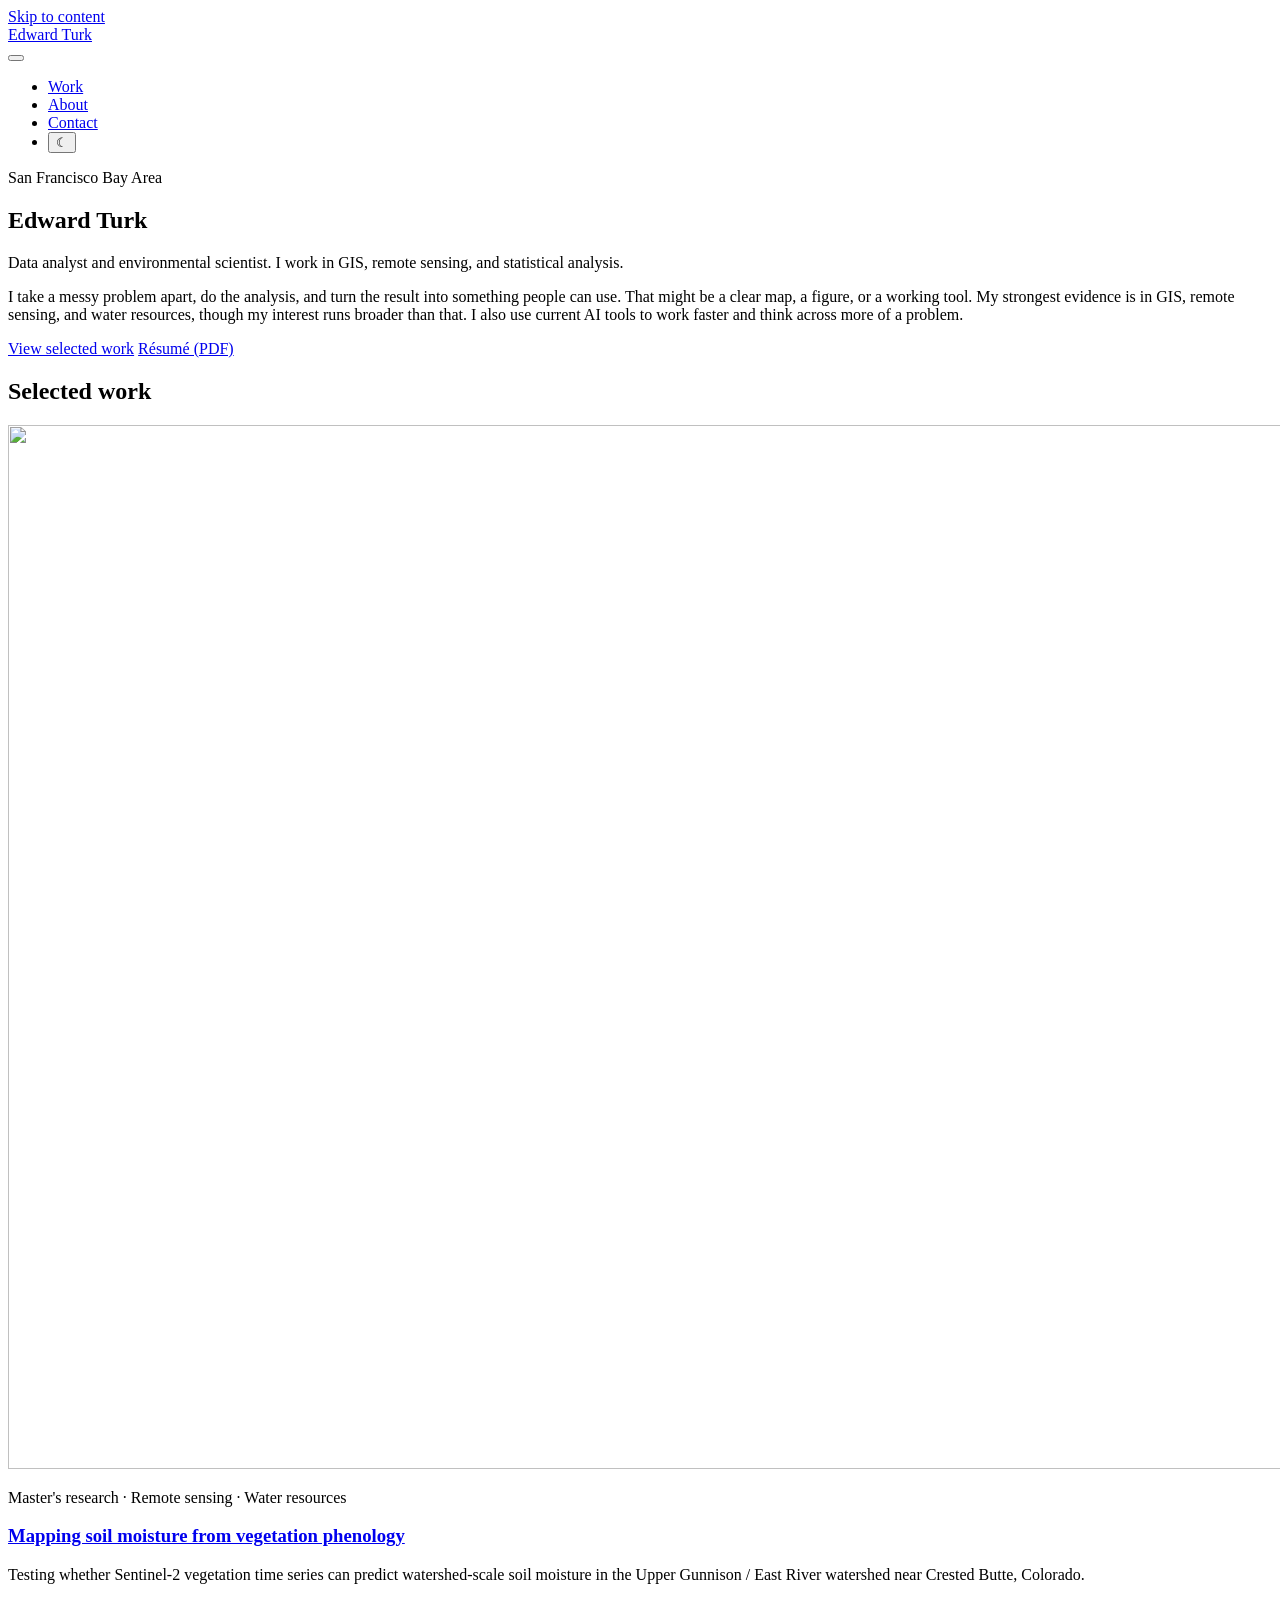
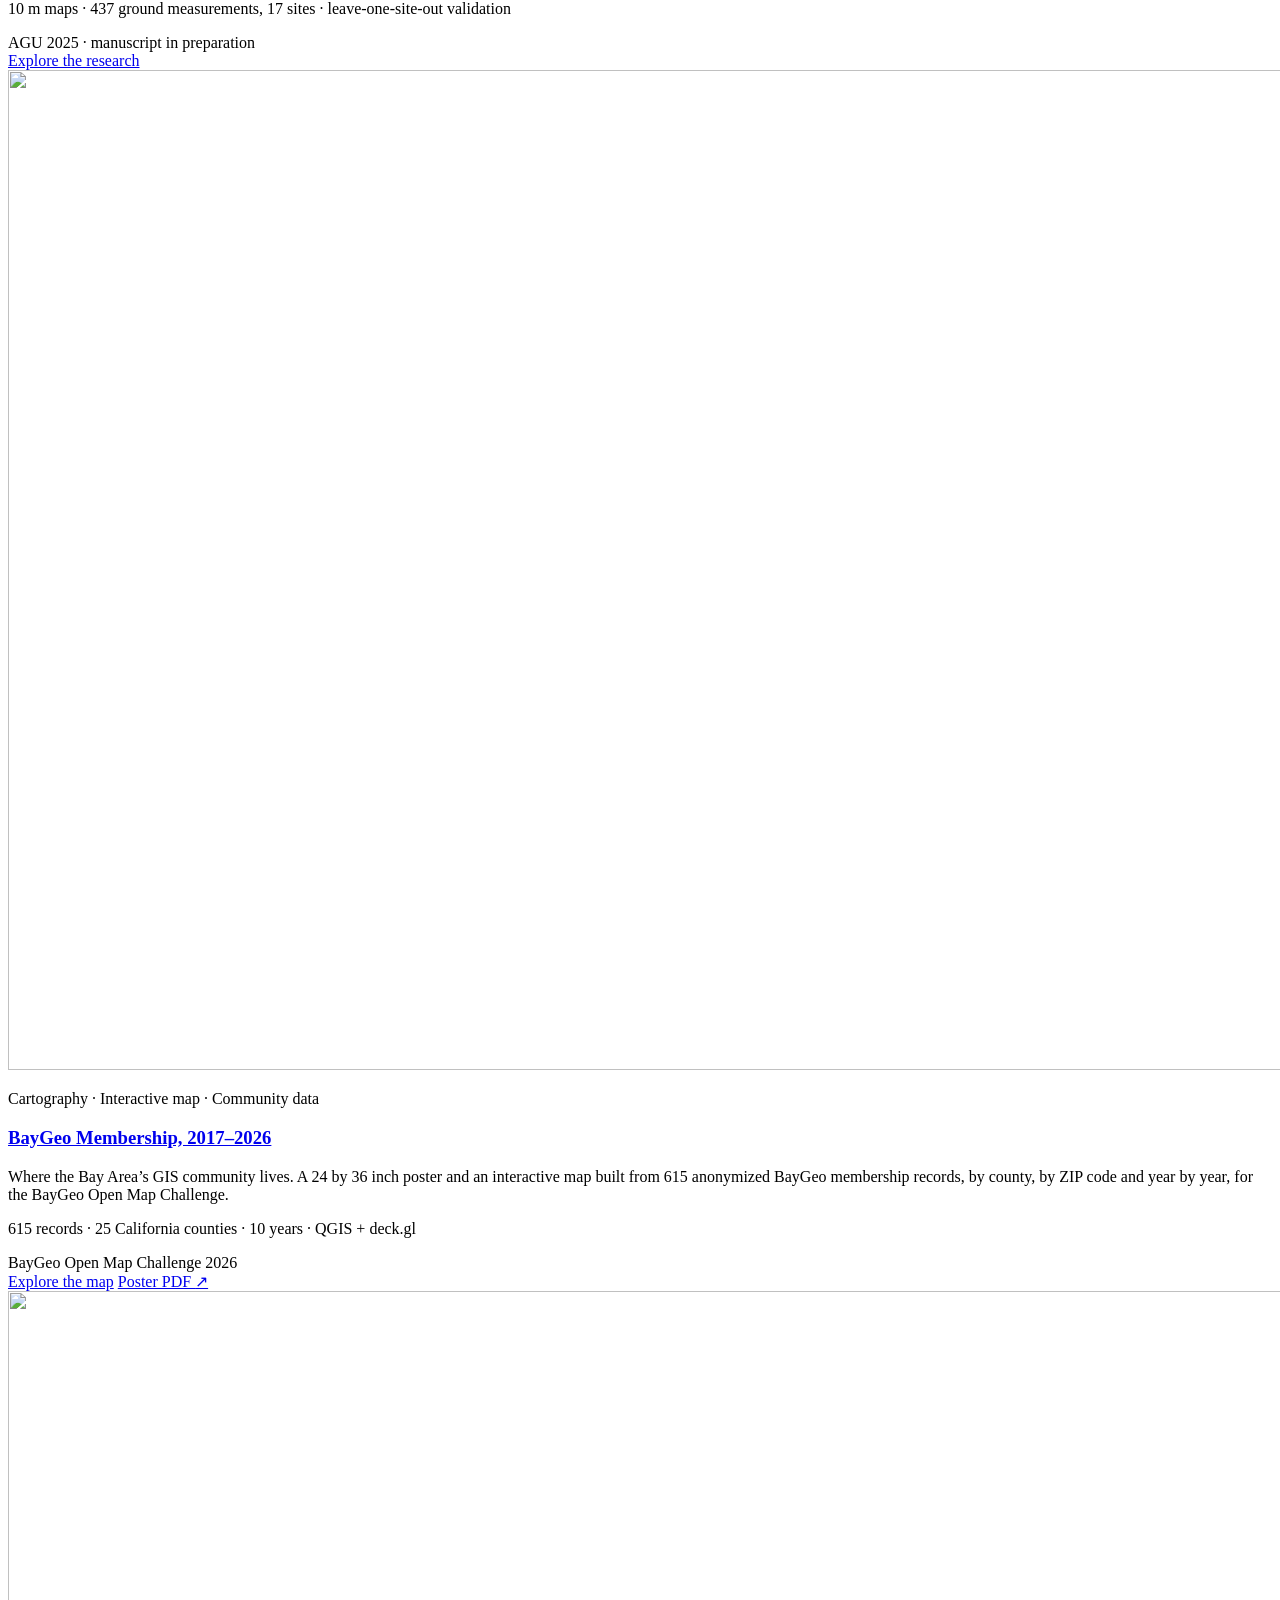
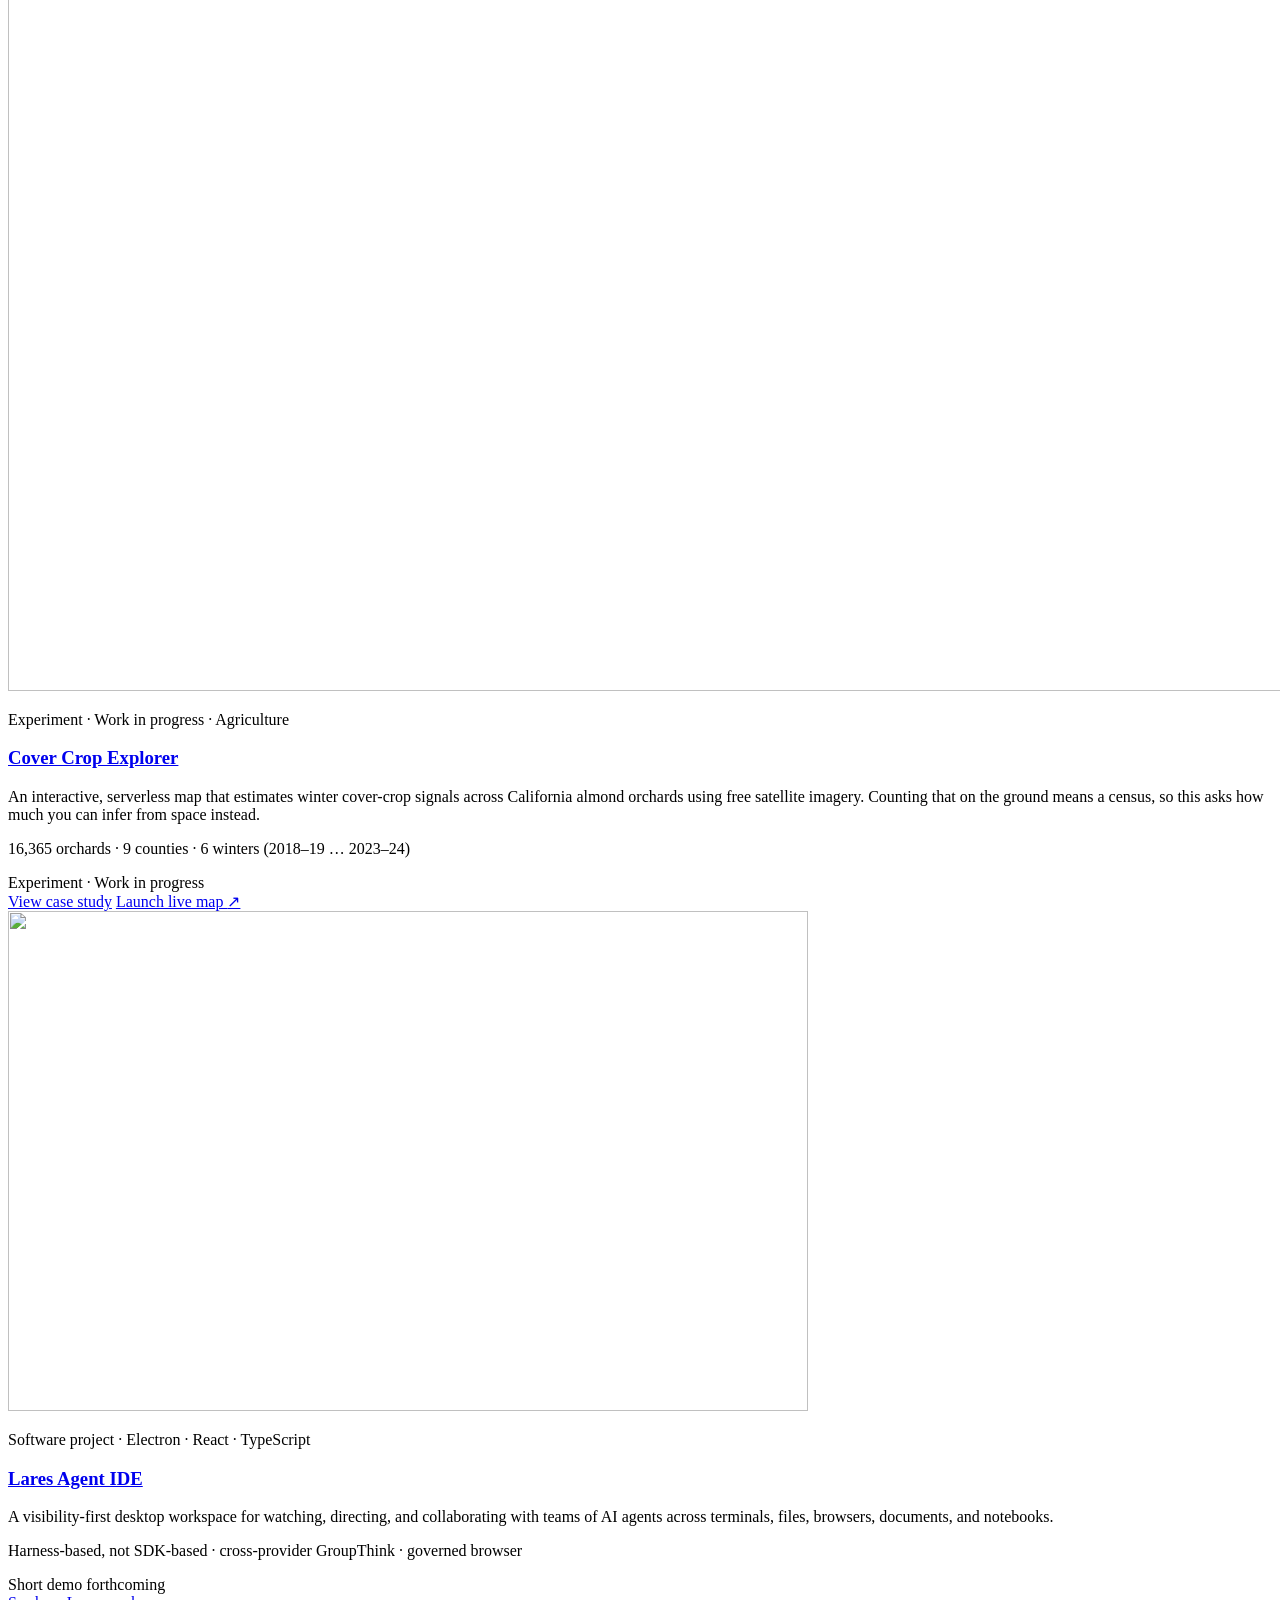
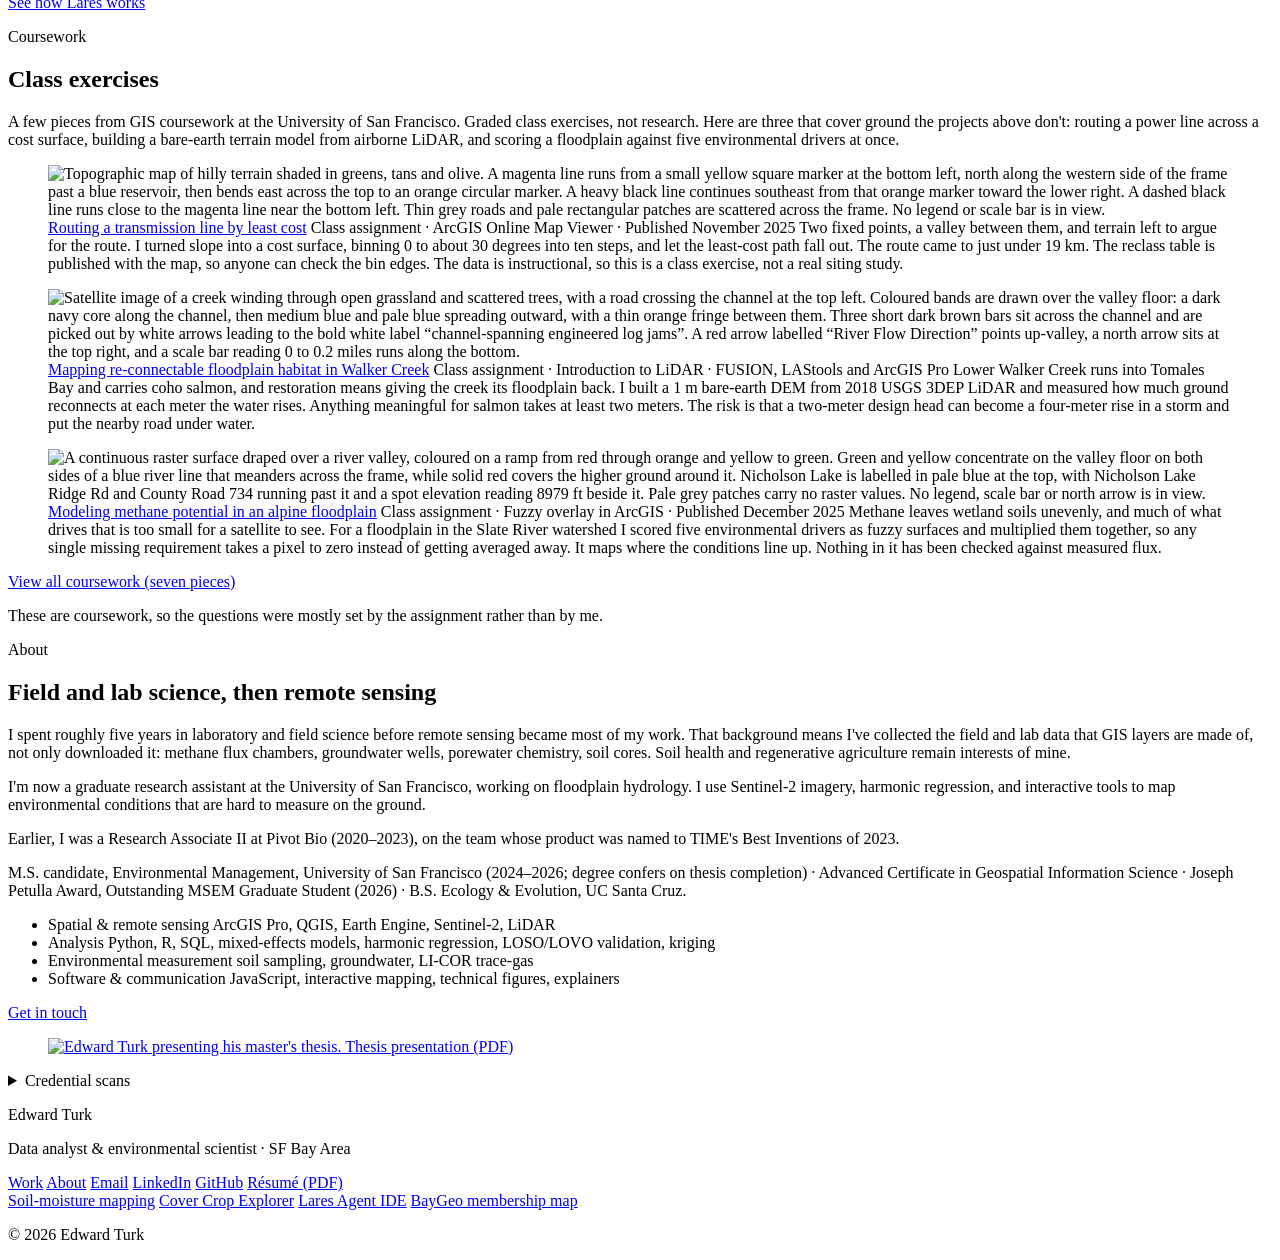
==== commit 0304e503: "Trim homepage coursework to 3, add /gallery/ index, de-dash prose Homepage #coursework now previews " ====
--- a/Web_App/Data/index.html
+++ b/Web_App/Data/index.html
@@ -56,8 +56,8 @@
       <div class="hero__copy">
         <p class="eyebrow">San Francisco Bay Area</p>
         <h1 class="hero__title hero__name">Edward Turk</h1>
-        <p class="hero__role">Data analyst &amp; environmental scientist &mdash; GIS, remote sensing, and statistical analysis.</p>
-        <p class="hero__lede">I take a messy problem apart from first principles, do the analysis, and turn the result into something other people can actually use &mdash; a clear map, a figure, a working tool. My strongest evidence is in GIS, remote sensing, and water resources, but the interest is broader than that: data and problem-solving of most kinds. I also lean on current AI tools and practices to work faster and think across more of a problem.</p>
+        <p class="hero__role">Data analyst and environmental scientist. I work in GIS, remote sensing, and statistical analysis.</p>
+        <p class="hero__lede">I take a messy problem apart, do the analysis, and turn the result into something people can use. That might be a clear map, a figure, or a working tool. My strongest evidence is in GIS, remote sensing, and water resources, though my interest runs broader than that. I also use current AI tools to work faster and think across more of a problem.</p>
         <div class="hero__cta">
           <a class="btn btn--primary" href="#work">View selected work</a>
           <a class="btn btn--ghost" href="/assets/docs/resume.pdf" download="Edward-Turk-Resume.pdf">R&eacute;sum&eacute; (PDF)</a>
@@ -214,8 +214,9 @@
         <p class="eyebrow">Coursework</p>
         <!-- COPY: 06-gis-gallery Section header H2 -->
         <h2>Class exercises</h2>
-        <!-- COPY: 06-gis-gallery Section header DEK -->
-        <p class="lede">A few pieces from GIS coursework at the University of San Francisco. Graded class exercises and one self-directed final project, not research. They're here because they cover ground the projects above don't: routing a power line across a cost surface, building a bare-earth terrain model from airborne LiDAR, and scoring a floodplain against five environmental drivers at once. And three more: hand-digitizing from imagery, building a study area out of county data, and reading a raw LiDAR point cloud.</p>
+        <!-- Homepage rework 2026-09-01: cut from seven figures to the three
+             strongest. The full set of seven now lives at /gallery/. -->
+        <p class="lede">A few pieces from GIS coursework at the University of San Francisco. Graded class exercises, not research. Here are three that cover ground the projects above don't: routing a power line across a cost surface, building a bare-earth terrain model from airborne LiDAR, and scoring a floodplain against five environmental drivers at once.</p>
       </div>
 
       <!-- GRID REBUILD (copy pour + link pass, 2026-07-20). Three changes, all mandated:
@@ -247,7 +248,8 @@
            cards 1-3 carrying no <img> describes the earlier state and is kept for history. -->
       <div class="work-grid">
 
-        <!-- ---- Card 1 — least-cost transmission corridor (COPY.md Entry 1) ---- -->
+        <!-- ---- Card 1 — least-cost transmission corridor. Homepage preview:
+             tightened caption; full write-up lives at /gallery/. ---- -->
         <figure class="figure">
           <!-- ALT TEXT: copied verbatim from /gallery/least-cost-route/. Not rewritten here. -->
           <img src="/assets/images/gallery/gallery-least-cost-route-cost-surface.webp" width="1165" height="1186"
@@ -255,11 +257,11 @@
           <figcaption class="figure__cap">
             <span class="figure__takeaway"><a href="/gallery/least-cost-route/">Routing a transmission line by least cost</a></span>
             <span class="figure__tech">Class assignment &middot; ArcGIS Online Map Viewer &middot; Published November 2025</span>
-            <span class="figure__takeaway">Two fixed points, a valley in between, and terrain left to argue for the route. I turned slope into a cost surface, binning 0 to about 30 degrees into ten steps priced 1 through 10, and let the least-cost path fall out of that. The route came out just under 19 km. The reclass table is published alongside the map, all ten rows of it, so anyone can check the bin edges instead of taking my word for the cost surface. The underlying data is instructional and modified, so this is a class exercise and not a siting study for anyone.</span>
+            <span class="figure__takeaway">Two fixed points, a valley between them, and terrain left to argue for the route. I turned slope into a cost surface, binning 0 to about 30 degrees into ten steps, and let the least-cost path fall out. The route came to just under 19 km. The reclass table is published with the map, so anyone can check the bin edges. The data is instructional, so this is a class exercise, not a real siting study.</span>
           </figcaption>
         </figure>
 
-        <!-- ---- Card 2 — Walker Creek floodplain habitat (COPY.md Entry 2) ---- -->
+        <!-- ---- Card 2 — Walker Creek floodplain habitat. Homepage preview. ---- -->
         <figure class="figure">
           <!-- ALT TEXT: copied verbatim from /gallery/walker-creek/. Not rewritten here. -->
           <img src="/assets/images/gallery/gallery-walker-creek-floodplain-logjams.webp" width="1099" height="1057"
@@ -267,11 +269,11 @@
           <figcaption class="figure__cap">
             <span class="figure__takeaway"><a href="/gallery/walker-creek/">Mapping re-connectable floodplain habitat in Walker Creek</a></span>
             <span class="figure__tech">Class assignment &middot; Introduction to LiDAR &middot; FUSION, LAStools and ArcGIS Pro</span>
-            <span class="figure__takeaway">Lower Walker Creek runs into Tomales Bay and carries coho salmon, and restoration there means giving the creek its floodplain back. I built a 1 m bare-earth DEM from 2018 USGS 3DEP LiDAR and measured how much ground reconnects at each meter the water comes up. Widening the stream by anything meaningful for salmon takes at least two meters of rise. Doing it by excavation instead would mean roughly 44,230 cubic yards of material, which is about 550 backyard pools. The catch is that a two-meter design head can become a four-meter rise in a storm and put the nearby road under water.</span>
+            <span class="figure__takeaway">Lower Walker Creek runs into Tomales Bay and carries coho salmon, and restoration means giving the creek its floodplain back. I built a 1 m bare-earth DEM from 2018 USGS 3DEP LiDAR and measured how much ground reconnects at each meter the water rises. Anything meaningful for salmon takes at least two meters. The risk is that a two-meter design head can become a four-meter rise in a storm and put the nearby road under water.</span>
           </figcaption>
         </figure>
 
-        <!-- ---- Card 3 — methane potential, fuzzy logic (COPY.md Entry 3) ---- -->
+        <!-- ---- Card 3 — methane potential, fuzzy logic. Homepage preview. ---- -->
         <figure class="figure">
           <!-- ALT TEXT: copied verbatim from /gallery/methane-fuzzy-logic/. Not rewritten here. -->
           <img src="/assets/images/gallery/gallery-methane-suitability-surface.webp" width="1600" height="1126"
@@ -279,80 +281,18 @@
           <figcaption class="figure__cap">
             <span class="figure__takeaway"><a href="/gallery/methane-fuzzy-logic/">Modeling methane potential in an alpine floodplain</a></span>
             <span class="figure__tech">Class assignment &middot; Fuzzy overlay in ArcGIS &middot; Published December 2025</span>
-            <span class="figure__takeaway">Methane leaves wetland soils unevenly, and a lot of what drives that is too small for a satellite to find. For a floodplain in the Slate River watershed I scored five environmental drivers as fuzzy surfaces and multiplied them together, so any single missing requirement takes a pixel to zero rather than getting averaged away. The drivers came from what is known to control methanogenesis rather than from fitting anything to observations. It maps where the conditions line up, and a limiting factor pass shows which of the five is holding each place back. Nothing in it has been checked against measured flux.</span>
+            <span class="figure__takeaway">Methane leaves wetland soils unevenly, and much of what drives that is too small for a satellite to see. For a floodplain in the Slate River watershed I scored five environmental drivers as fuzzy surfaces and multiplied them together, so any single missing requirement takes a pixel to zero instead of getting averaged away. It maps where the conditions line up. Nothing in it has been checked against measured flux.</span>
           </figcaption>
         </figure>
 
-        <!-- ---- Card 4 — Alameda County traffic exposure (COPY.md Entry 4).
-             The COPY comment below still reads "Entry 1": stale numbering, preserved
-             byte-for-byte on instruction. Image, width and height are untouched. ---- -->
-        <figure class="figure">
-          <!-- COPY: 06-gis-gallery Entry 1 ALT TEXT -->
-          <img src="/assets/images/gallery/gallery-alameda-traffic-birthrate.webp" width="1600" height="1236"
-               alt="Map of Alameda County, California. Census tracts are shaded from pale yellow to dark blue for the proportion of the tract affected by traffic, and each tract carries a circular infant symbol scaled to its birth rate. The darkest, most heavily symbolized tracts run along the Oakland&ndash;San Leandro&ndash;Hayward corridor." loading="lazy" decoding="async">
-          <figcaption class="figure__cap">
-            <span class="figure__takeaway"><a href="/gallery/alameda-traffic/">Traffic exposure and birth rates in Alameda County</a></span>
-            <span class="figure__tech">Self-directed final project &middot; Introduction to GIS &middot; ArcGIS Pro</span>
-            <!-- COPY: 06-gis-gallery Entry 1 FIGURE CAPTION -->
-            <span class="figure__takeaway">Alameda County, 2020. The tracts with the highest share of residents near heavy traffic are also, in places, the tracts with the highest birth rates. That overlap sits along the bayside urban corridor rather than in the inland east county.</span>
-          </figcaption>
-        </figure>
-
-        <!-- ---- Card 5 — Austin tri-county study area (COPY.md Entry 5).
-             COPY comment below reads "Entry 2": stale numbering, preserved. ---- -->
-        <figure class="figure">
-          <!-- COPY: 06-gis-gallery Entry 2 ALT TEXT -->
-          <img src="/assets/images/gallery/gallery-austin-urban-growth.webp" width="1600" height="1260"
-               alt="Grey-and-white map of a three-county study area around Austin, Texas, labeled Hays, Travis and Williamson. Magenta circles of varying size mark cities, scaled to population change between 2010 and 2020; the largest circle sits over Austin in Travis County. Parks are green, water is blue, urban roads form a dense grey web through the centre." loading="lazy" decoding="async">
-          <figcaption class="figure__cap">
-            <span class="figure__takeaway"><a href="/gallery/austin-study-area/">Building a study area out of three counties</a></span>
-            <span class="figure__tech">Class assignment &middot; Introduction to GIS &middot; ArcGIS Pro</span>
-            <!-- COPY: 06-gis-gallery Entry 2 FIGURE CAPTION -->
-            <span class="figure__takeaway">Population change 2010&ndash;2020 across the Austin metro study area. Austin itself dominates the symbol scale, but the cluster of mid-sized circles strung north through Travis and Williamson counties is the suburban growth the study area was built to show.</span>
-          </figcaption>
-        </figure>
-
-        <!-- ---- Card 6 — campus green-space digitizing (COPY.md Entry 6).
-             COPY comment below reads "Entry 3": stale numbering, preserved. ---- -->
-        <figure class="figure">
-          <!-- COPY: 06-gis-gallery Entry 3 ALT TEXT -->
-          <img src="/assets/images/gallery/gallery-cmu-greenspace-digitizing.webp" width="1650" height="1275"
-               alt="Aerial imagery of the Carnegie Mellon University main quad with hand-digitized layers drawn over it: pale green polygons for lawns and green spaces, each labeled with its calculated area, thin white outlines for walkways, and bright green dots for individual trees. A legend, north arrow and metric scale bar sit at the lower left." loading="lazy" decoding="async">
-          <figcaption class="figure__cap">
-            <span class="figure__takeaway"><a href="/gallery/campus-digitizing/">Digitizing green space for a stormwater project</a></span>
-            <span class="figure__tech">Class assignment &middot; Introduction to GIS &middot; ArcGIS Pro</span>
-            <!-- COPY: 06-gis-gallery Entry 3 FIGURE CAPTION -->
-            <span class="figure__takeaway">Green space, walkways and trees digitized from imagery for a campus stormwater runoff project, with each green-space polygon labeled by calculated area. Drawn December 2024.</span>
-          </figcaption>
-        </figure>
-
-        <!-- ---- Card 7 — LiDAR point cloud (COPY.md Entry 7).
-             COPY comment below reads "Entry 4": stale numbering, preserved.
-             Ships the UNCROPPED file (1902x1108). The -cropped derivative (1902x876) was
-             swapped out 2026-07-20: the crop removed the status bar, and the byte-frozen
-             alt text describes it ("the status bar reads 221,440 points"), so the cropped
-             image made the accessible text false. The uncropped file shows a Windows title
-             bar and menu bar, which is cosmetic; a false statement in alt text is not. It
-             also matches what /gallery/lidar-point-cloud/ already uses. Verified to contain
-             no username or file path, so no privacy issue. OUTSTANDING PRODUCTION TASK: a
-             new crop that removes the title/menu bar but KEEPS both the intensity legend
-             and the status bar. Alt text is protected and was not touched. ---- -->
-        <figure class="figure">
-          <!-- COPY: 06-gis-gallery Entry 4 ALT TEXT -->
-          <img src="/assets/images/gallery/gallery-lidar-fusion-intensity.webp" width="1902" height="1108"
-               alt="Screenshot of the FUSION LIDAR Data Viewer showing a side-on view of an airborne LiDAR point cloud against a black background. A dense block of forest canopy on the left gives way to open, textured ground on the right with a handful of isolated conifer crowns rising from it. Points are colored by return intensity on a blue-to-red ramp, keyed to a legend on the left; the status bar reads 221,440 points." loading="lazy" decoding="async">
-          <figcaption class="figure__cap">
-            <span class="figure__takeaway"><a href="/gallery/lidar-point-cloud/">Reading a forest in a LiDAR point cloud</a></span>
-            <span class="figure__tech">Class exercise &middot; Introduction to LiDAR &middot; FUSION / LDV</span>
-            <!-- COPY: 06-gis-gallery Entry 4 FIGURE CAPTION -->
-            <span class="figure__takeaway">221,440 LiDAR returns colored by intensity in FUSION's data viewer. Canopy and open ground separate out on return intensity alone, before any point classification is applied.</span>
-          </figcaption>
-        </figure>
-
-      </div>
-
-      <!-- COPY: 06-gis-gallery Section footer -->
-      <p class="muted">These are coursework, so the questions were mostly set by the assignment rather than by me. The exception is the Alameda County project, which was mine.</p>
+      </div>
+
+      <p>
+        <a class="link-arrow" href="/gallery/">View all coursework (seven pieces)</a>
+      </p>
+
+      <!-- Section footer -->
+      <p class="muted">These are coursework, so the questions were mostly set by the assignment rather than by me.</p>
     </div>
   </section>
 
@@ -385,7 +325,7 @@
       <div class="about">
         <div class="about__body stack">
           <!-- COPY: 01-home-shared §2.4 about lead paragraph (field/lab differentiator) -->
-          <p>I spent roughly five years in laboratory and field science before remote sensing became most of my work. That background means I've collected the field and lab data that GIS layers are made of&mdash;methane flux chambers, groundwater wells, porewater chemistry, soil cores&mdash;not just downloaded it. Soil health and regenerative agriculture remain passions of mine.</p>
+          <p>I spent roughly five years in laboratory and field science before remote sensing became most of my work. That background means I've collected the field and lab data that GIS layers are made of, not only downloaded it: methane flux chambers, groundwater wells, porewater chemistry, soil cores. Soil health and regenerative agriculture remain interests of mine.</p>
           <!-- COPY: 01-home-shared §2.4 about transition paragraph (current positioning) -->
           <p>I'm now a graduate research assistant at the University of San Francisco, working on floodplain hydrology. I use Sentinel-2 imagery, harmonic regression, and interactive tools to map environmental conditions that are hard to measure on the ground.</p>
           <!-- COPY: 01-home-shared §2.4 about credibility anchor (work history, stated honestly) -->
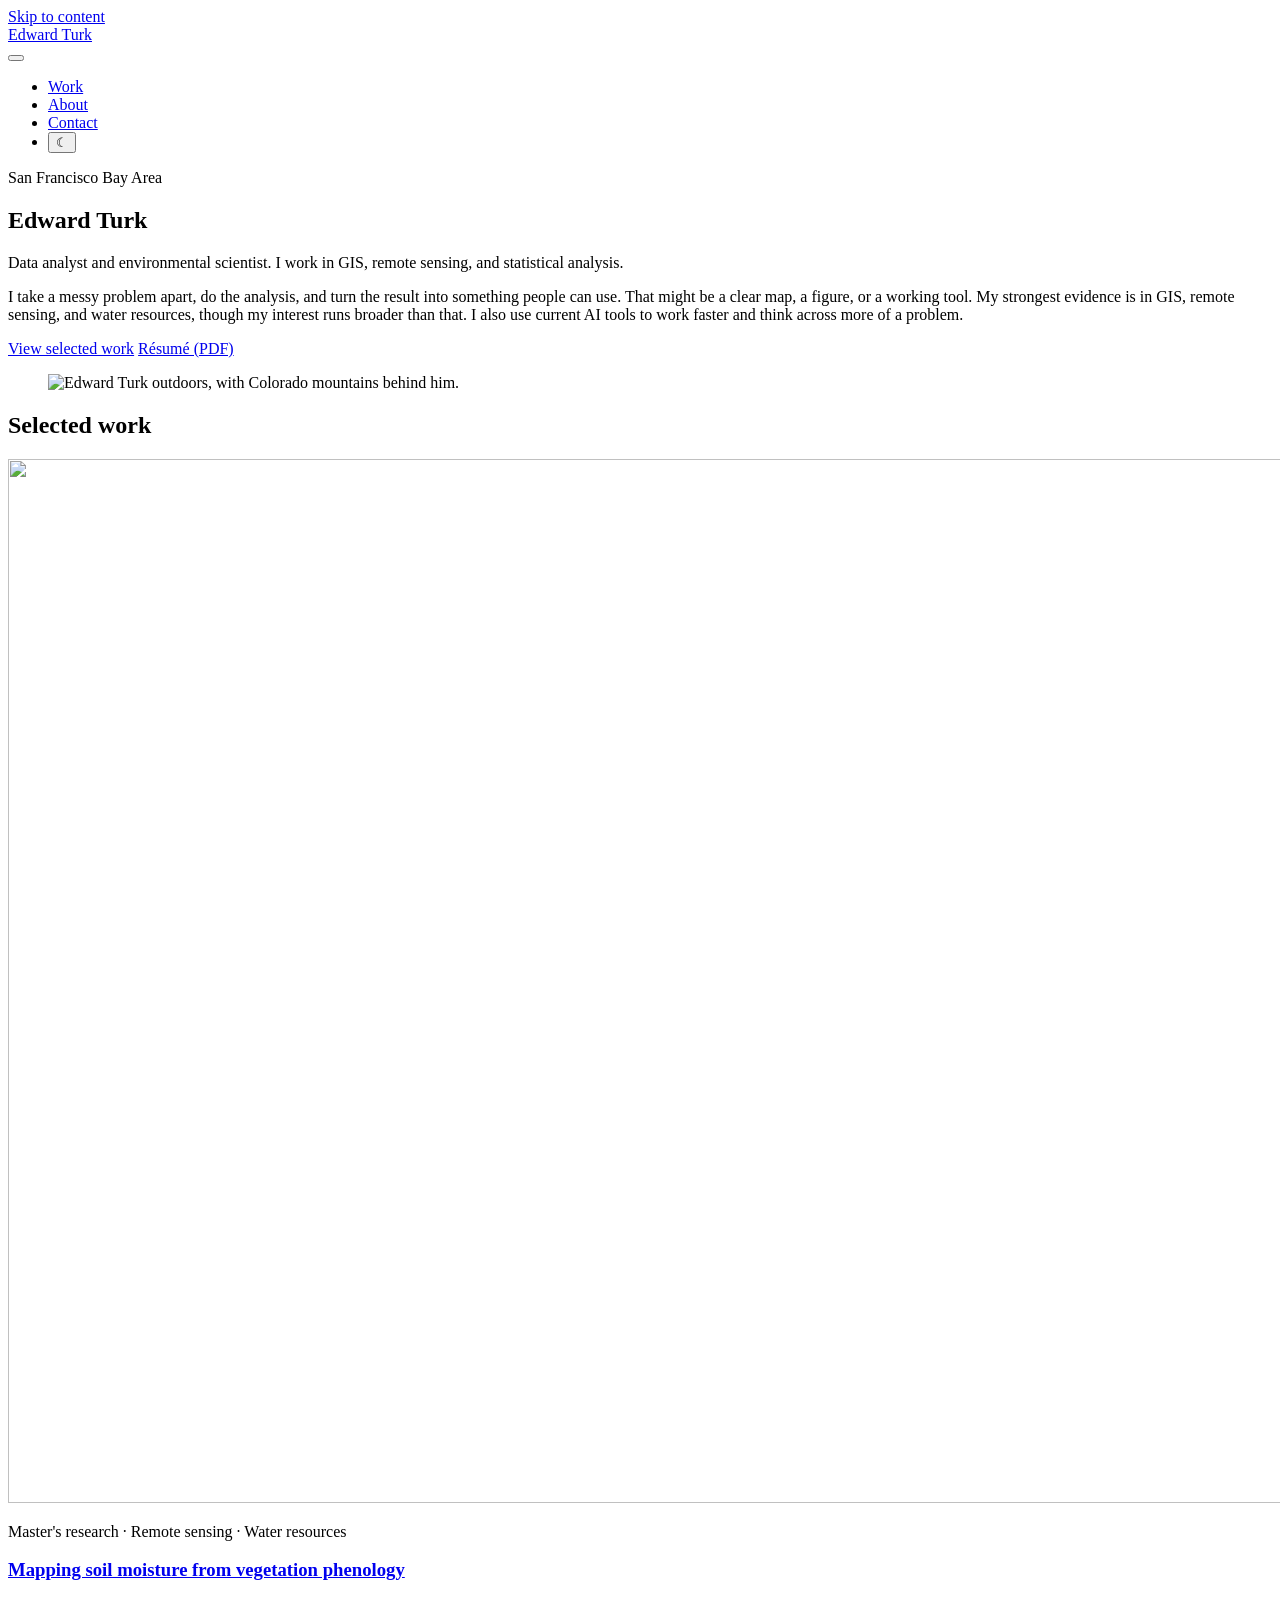
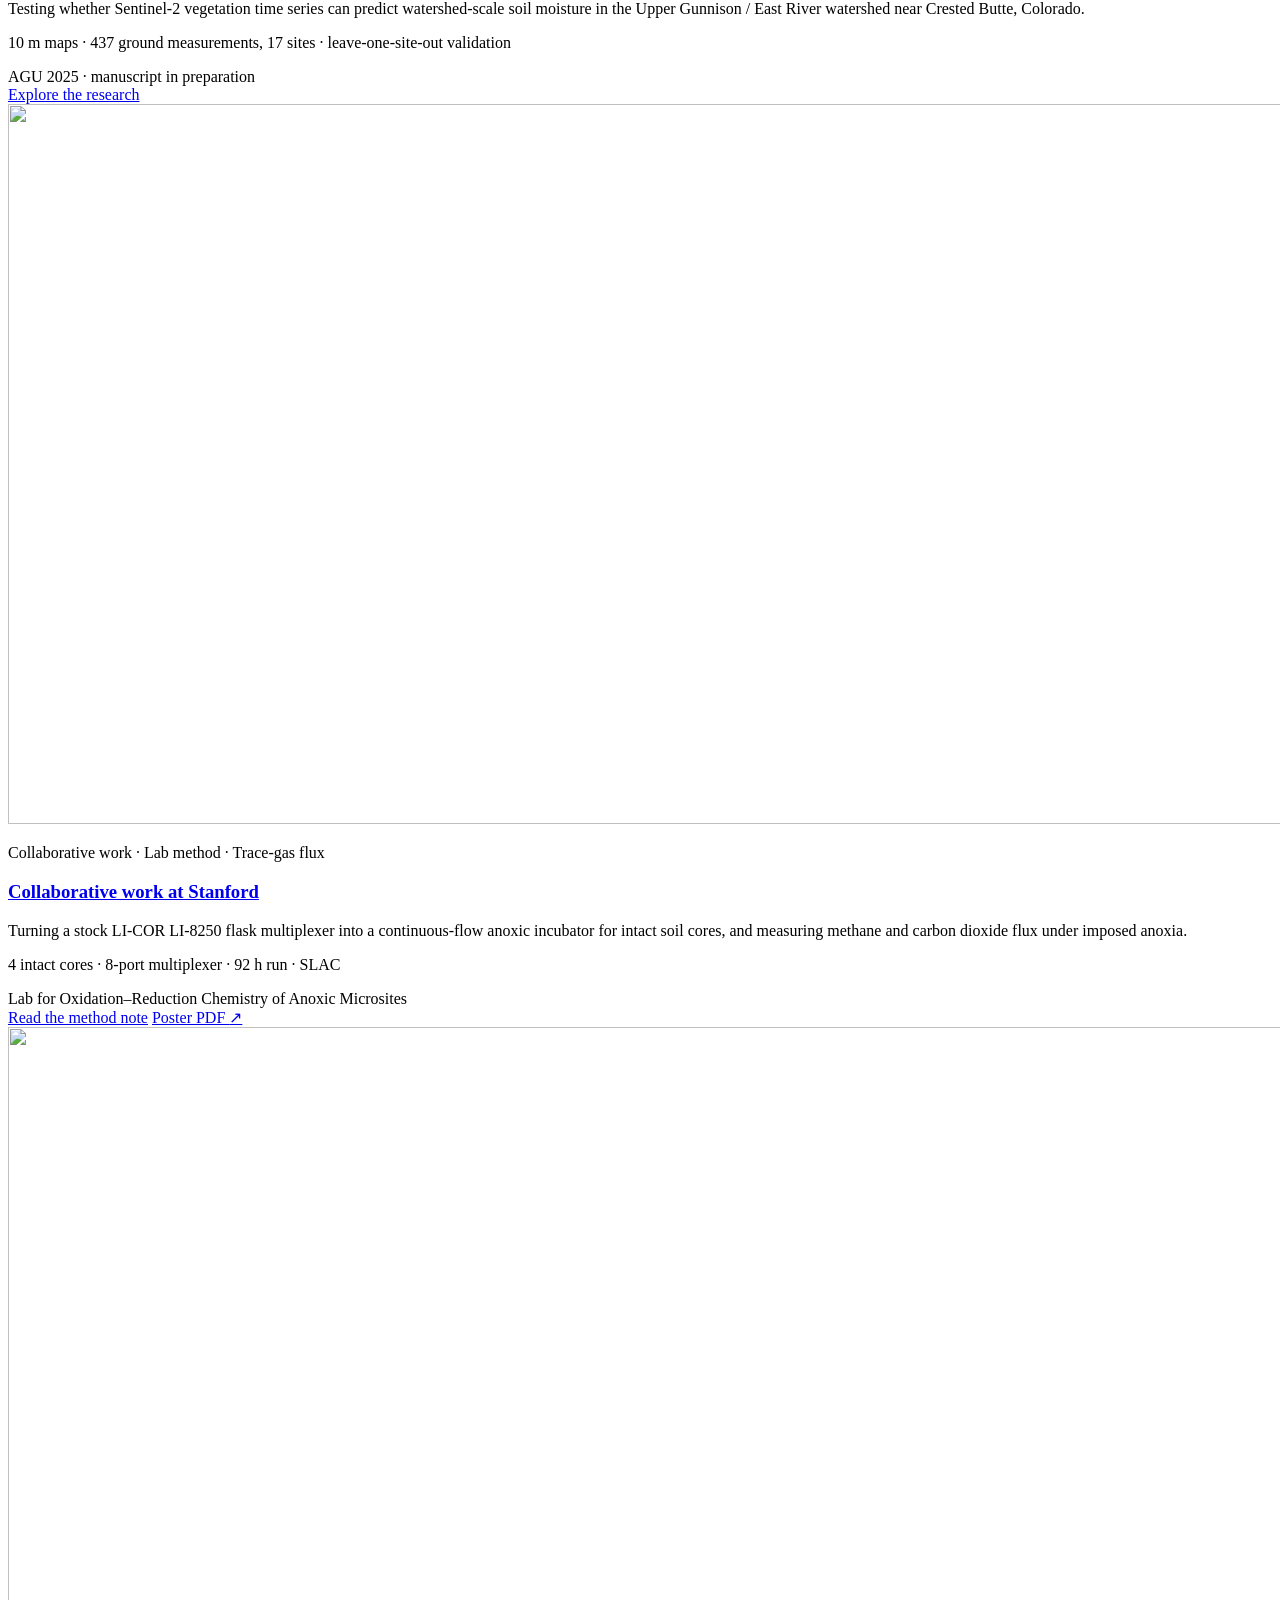
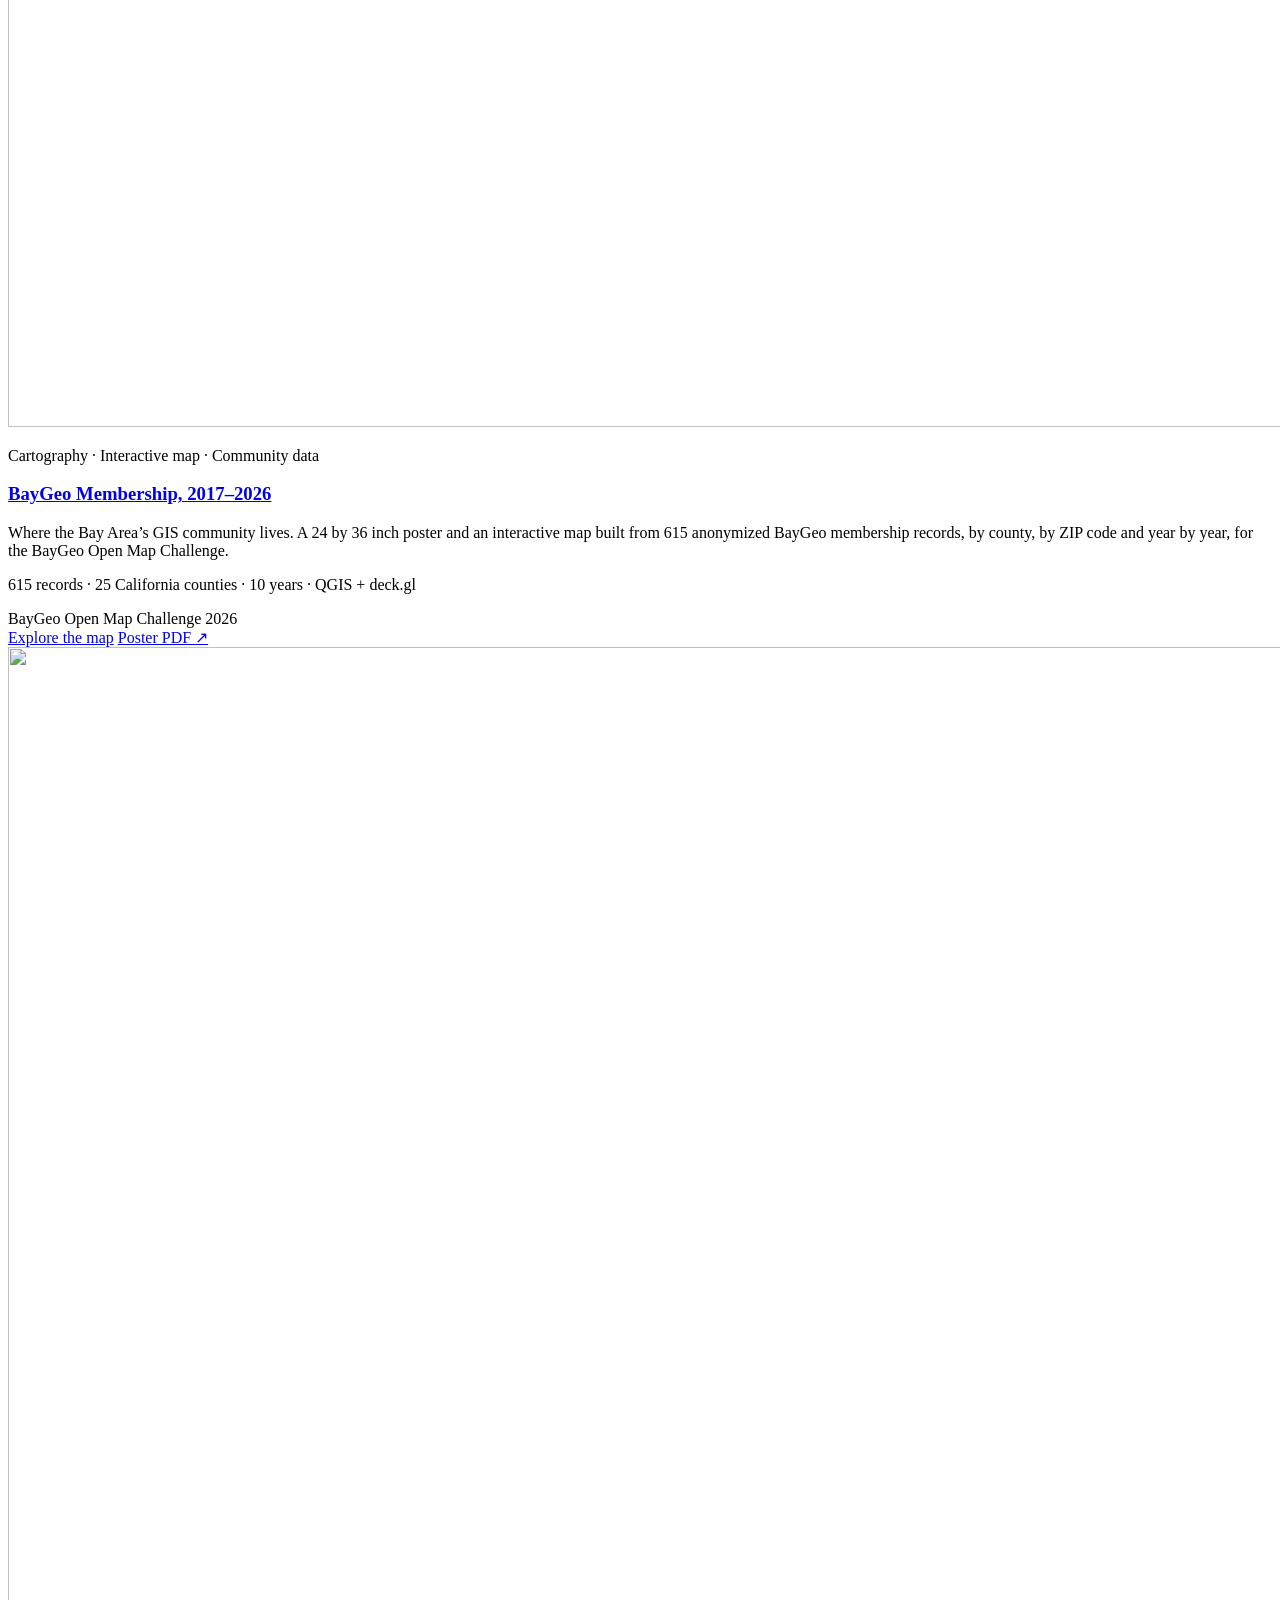
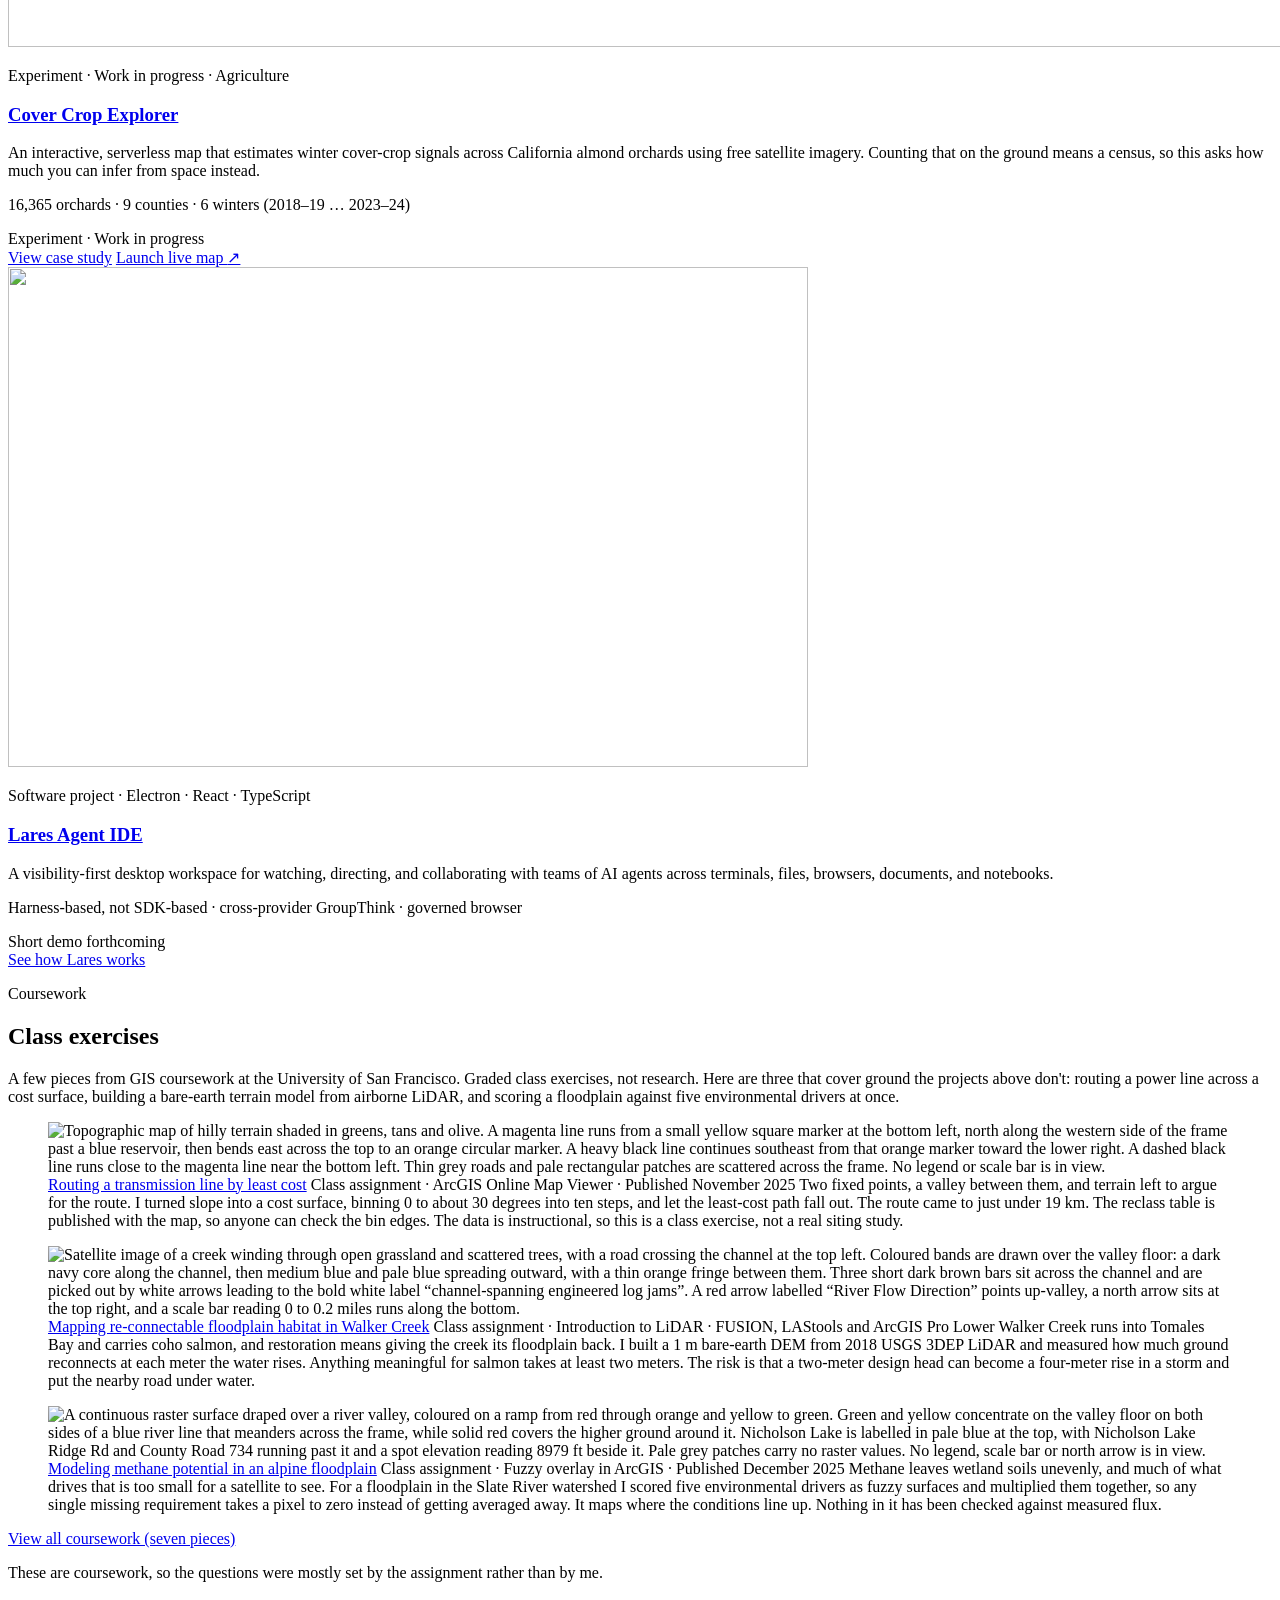
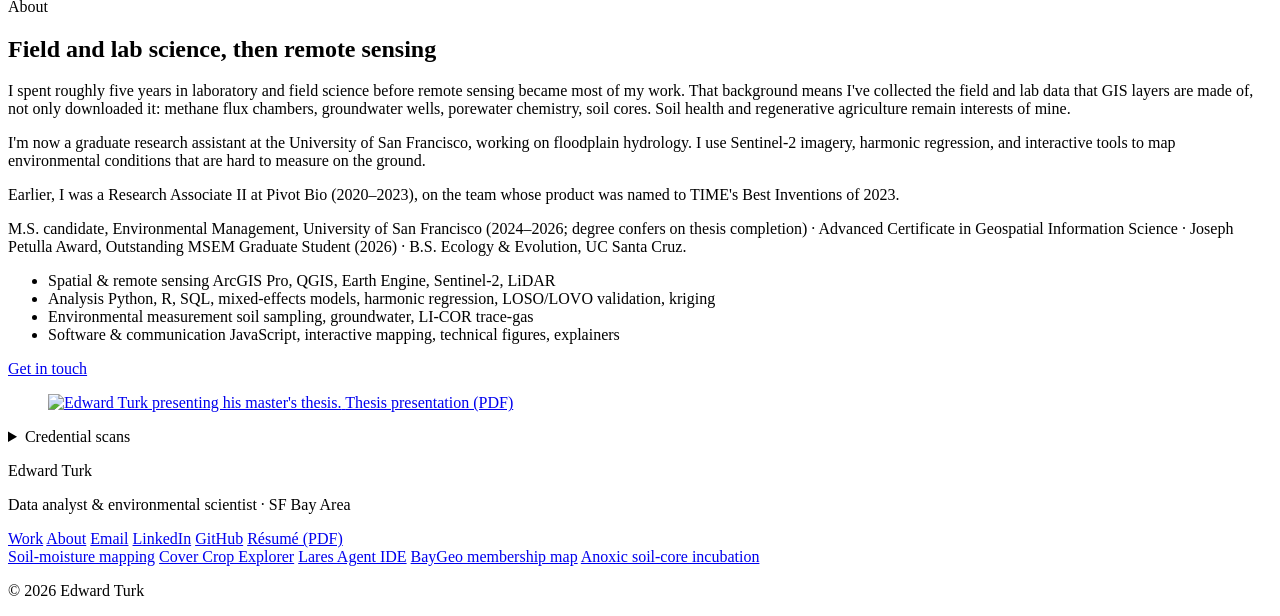
==== commit 1e234092: "Add Stanford core-incubation method page, hero portrait, home card New /stanford-incubation/ subpage" ====
--- a/Web_App/Data/index.html
+++ b/Web_App/Data/index.html
@@ -51,7 +51,7 @@
        works with no photo; a new portrait drops into the commented figure slot
        below when Ed supplies one — restore two-column by removing hero--solo.
        ====================================================================== -->
-  <section class="hero section hero--solo" id="hero">
+  <section class="hero section" id="hero">
     <div class="container hero__inner">
       <div class="hero__copy">
         <p class="eyebrow">San Francisco Bay Area</p>
@@ -63,14 +63,12 @@
           <a class="btn btn--ghost" href="/assets/docs/resume.pdf" download="Edward-Turk-Resume.pdf">R&eacute;sum&eacute; (PDF)</a>
         </div>
       </div>
-      <!-- PORTRAIT SLOT: drop a new professional portrait here when Ed supplies one,
-           then remove hero--solo from the section above to restore the two-column
-           layout. Example:
+      <!-- PORTRAIT SLOT filled 2026-09-01: two-column hero restored (hero--solo removed
+           from the section above). Portrait is 1200x1600 (3:4), EXIF-normalized and stripped. -->
       <figure class="hero__figure">
-        <img src="/assets/images/home/portrait.webp" width="1400" height="1100"
-             alt="Edward Turk" fetchpriority="high" loading="eager" decoding="async">
+        <img src="/assets/images/home/portrait.webp" width="1200" height="1600"
+             alt="Edward Turk outdoors, with Colorado mountains behind him." fetchpriority="high" loading="eager" decoding="async">
       </figure>
-      -->
     </div>
   </section>
 
@@ -114,6 +112,26 @@
               <div class="card__actions">
                 <!-- COPY: 01-home-shared §2.3 card B CTA label -->
                 <a class="link-arrow" href="/projects/soil-moisture/">Explore the research</a>
+              </div>
+            </div>
+          </div>
+        </article>
+
+        <!-- ---- CARD STANFORD — Collaborative work at SLAC / Stanford (2026-09-01).
+             Placed next to the thesis card. Method-forward one-line summary; single CTA
+             to the method note, plus a ghost button to the poster PDF. ---- -->
+        <article class="card">
+          <div class="card__media"><img src="/assets/images/stanford-incubation/bench.webp" width="1280" height="720" alt="" loading="lazy" decoding="async"></div>
+          <div class="card__body">
+            <p class="card__label">Collaborative work &middot; Lab method &middot; Trace-gas flux</p>
+            <h3 class="card__title"><a href="/stanford-incubation/">Collaborative work at Stanford</a></h3>
+            <p class="card__summary">Turning a stock LI-COR LI-8250 flask multiplexer into a continuous-flow anoxic incubator for intact soil cores, and measuring methane and carbon dioxide flux under imposed anoxia.</p>
+            <p class="card__evidence">4 intact cores &middot; 8-port multiplexer &middot; 92 h run &middot; SLAC</p>
+            <div class="card__foot">
+              <span class="badge">Lab for Oxidation&ndash;Reduction Chemistry of Anoxic Microsites</span>
+              <div class="card__actions">
+                <a class="link-arrow" href="/stanford-incubation/">Read the method note</a>
+                <a class="btn btn--ghost btn--sm" href="/assets/docs/poster-core-incubation-2026.pdf" target="_blank" rel="noopener">Poster PDF <span aria-hidden="true">&#8599;</span></a>
               </div>
             </div>
           </div>
@@ -440,6 +458,7 @@
       <a href="/projects/cover-crop-explorer/">Cover Crop Explorer</a>
       <a href="/projects/lares/">Lares Agent IDE</a>
       <a href="/baygeo/">BayGeo membership map</a>
+      <a href="/stanford-incubation/">Anoxic soil-core incubation</a>
     </nav>
     <p class="site-footer__meta muted">&copy; <span data-year>2026</span> Edward Turk</p>
   </div>
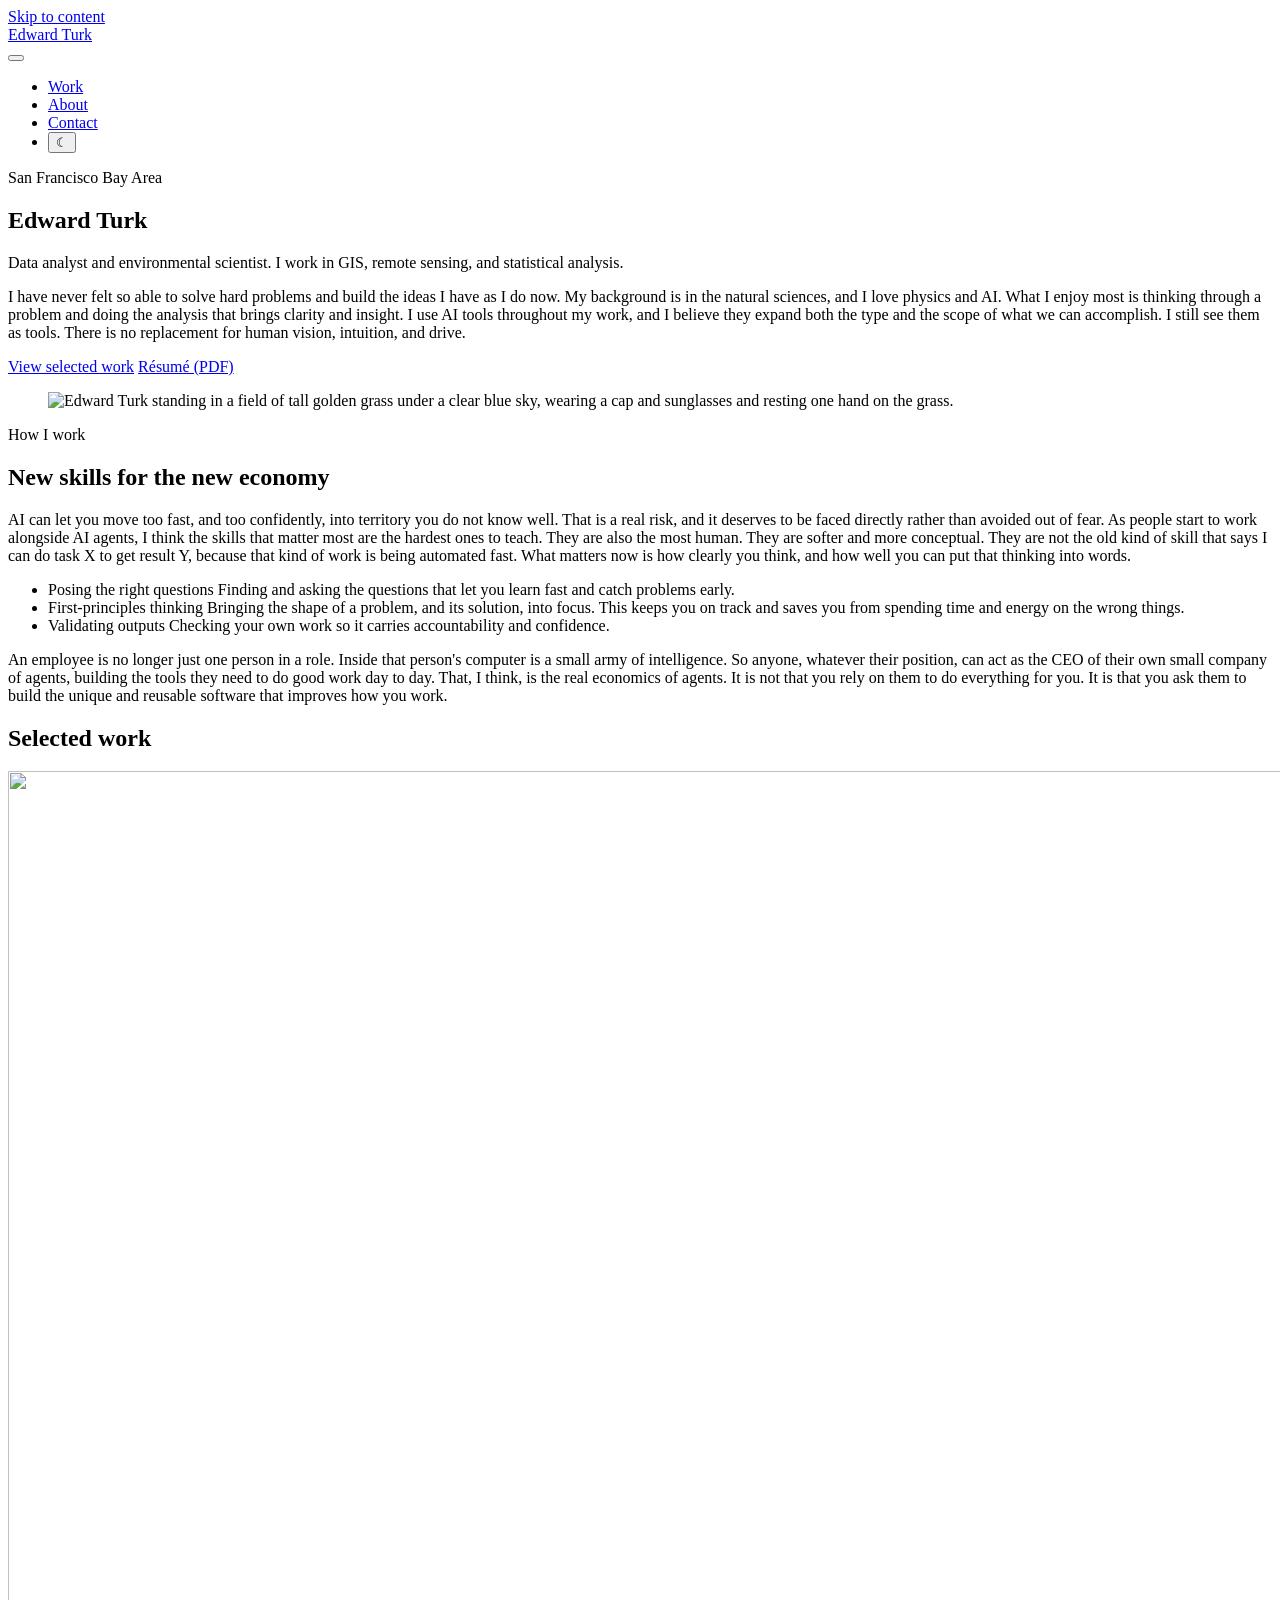
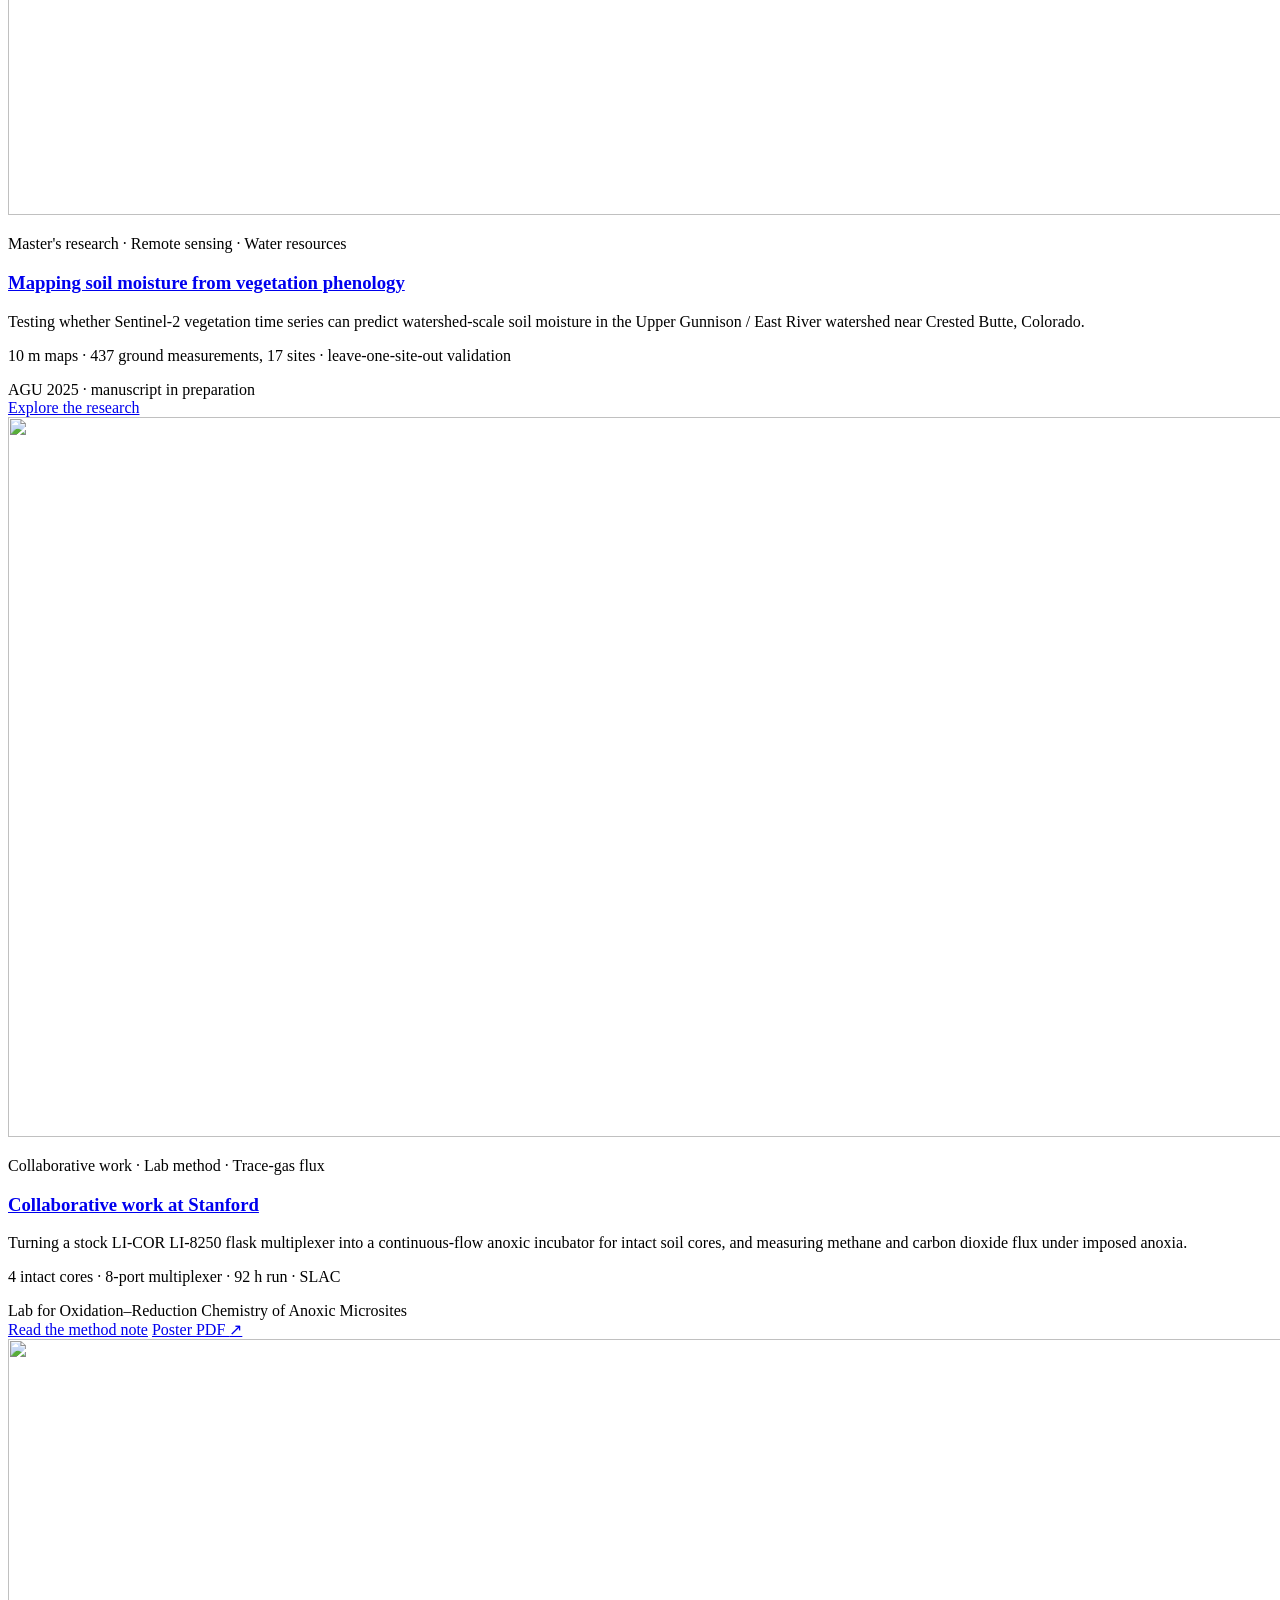
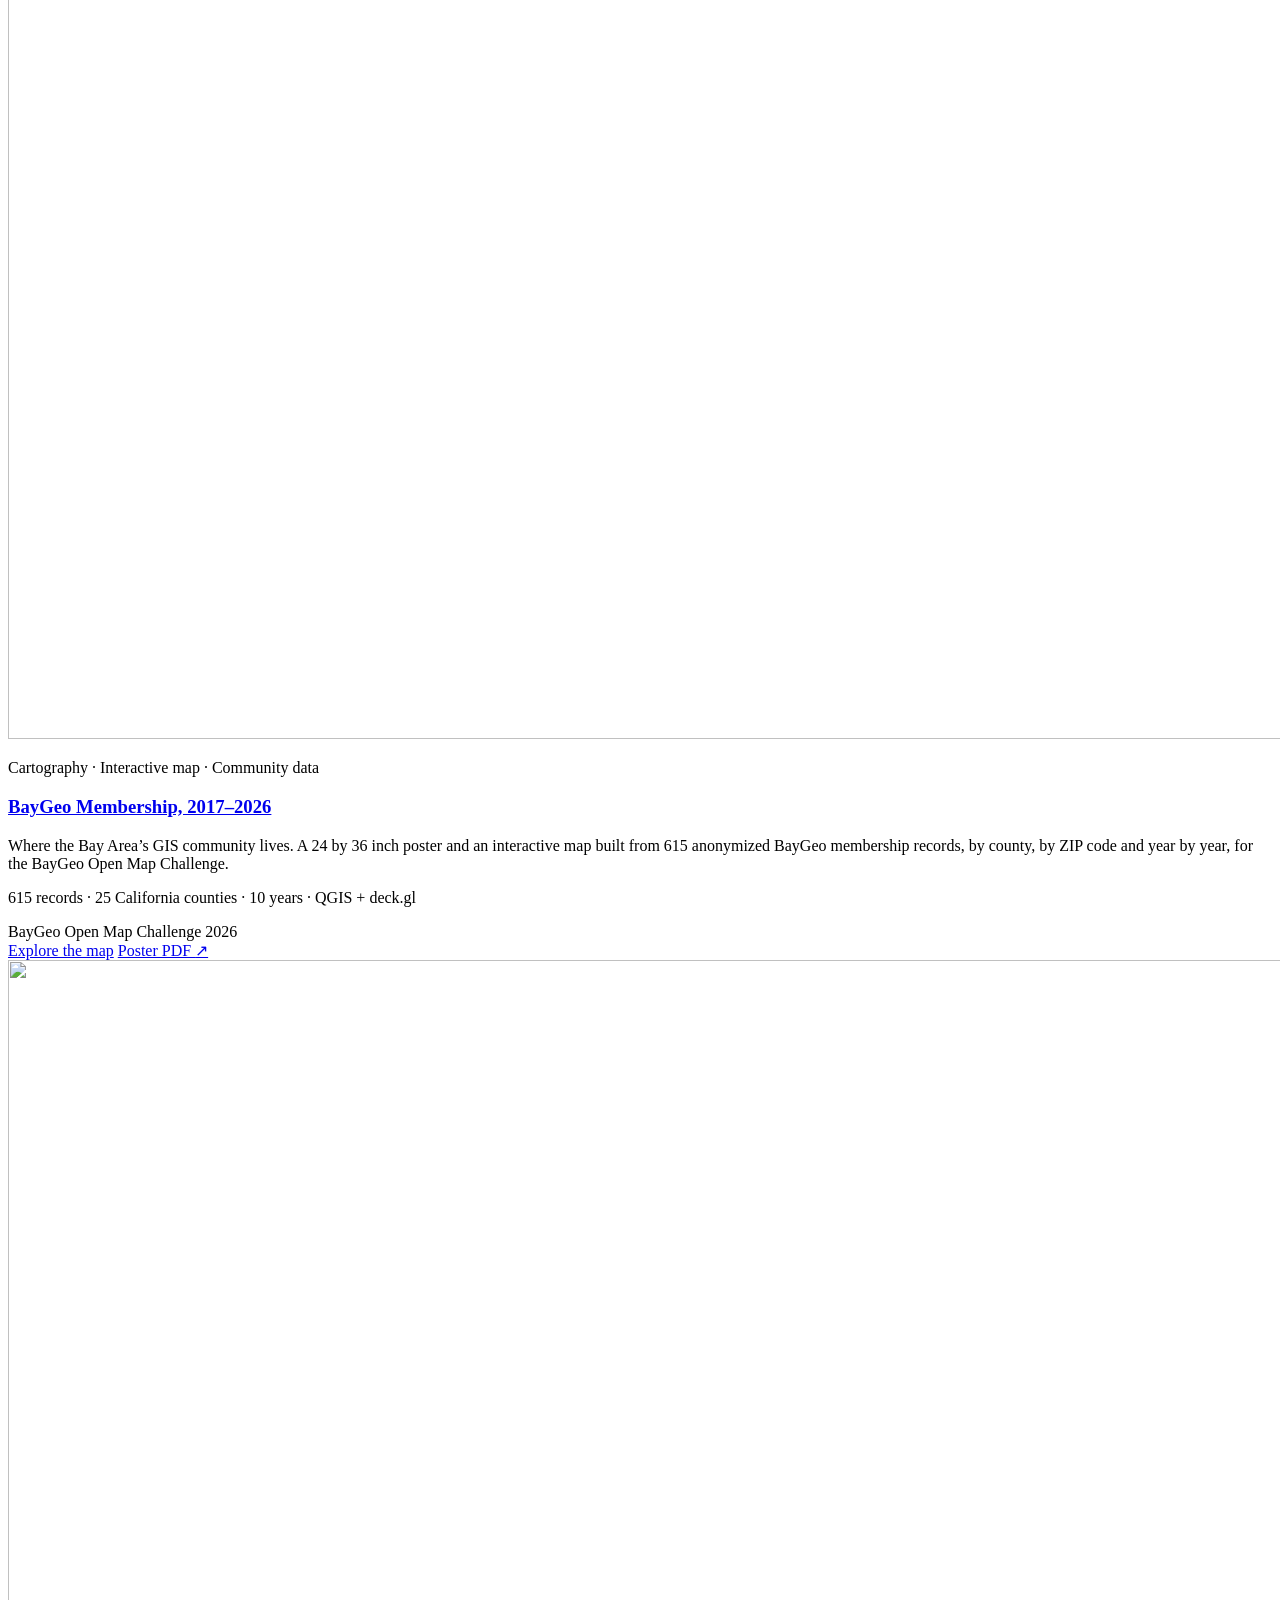
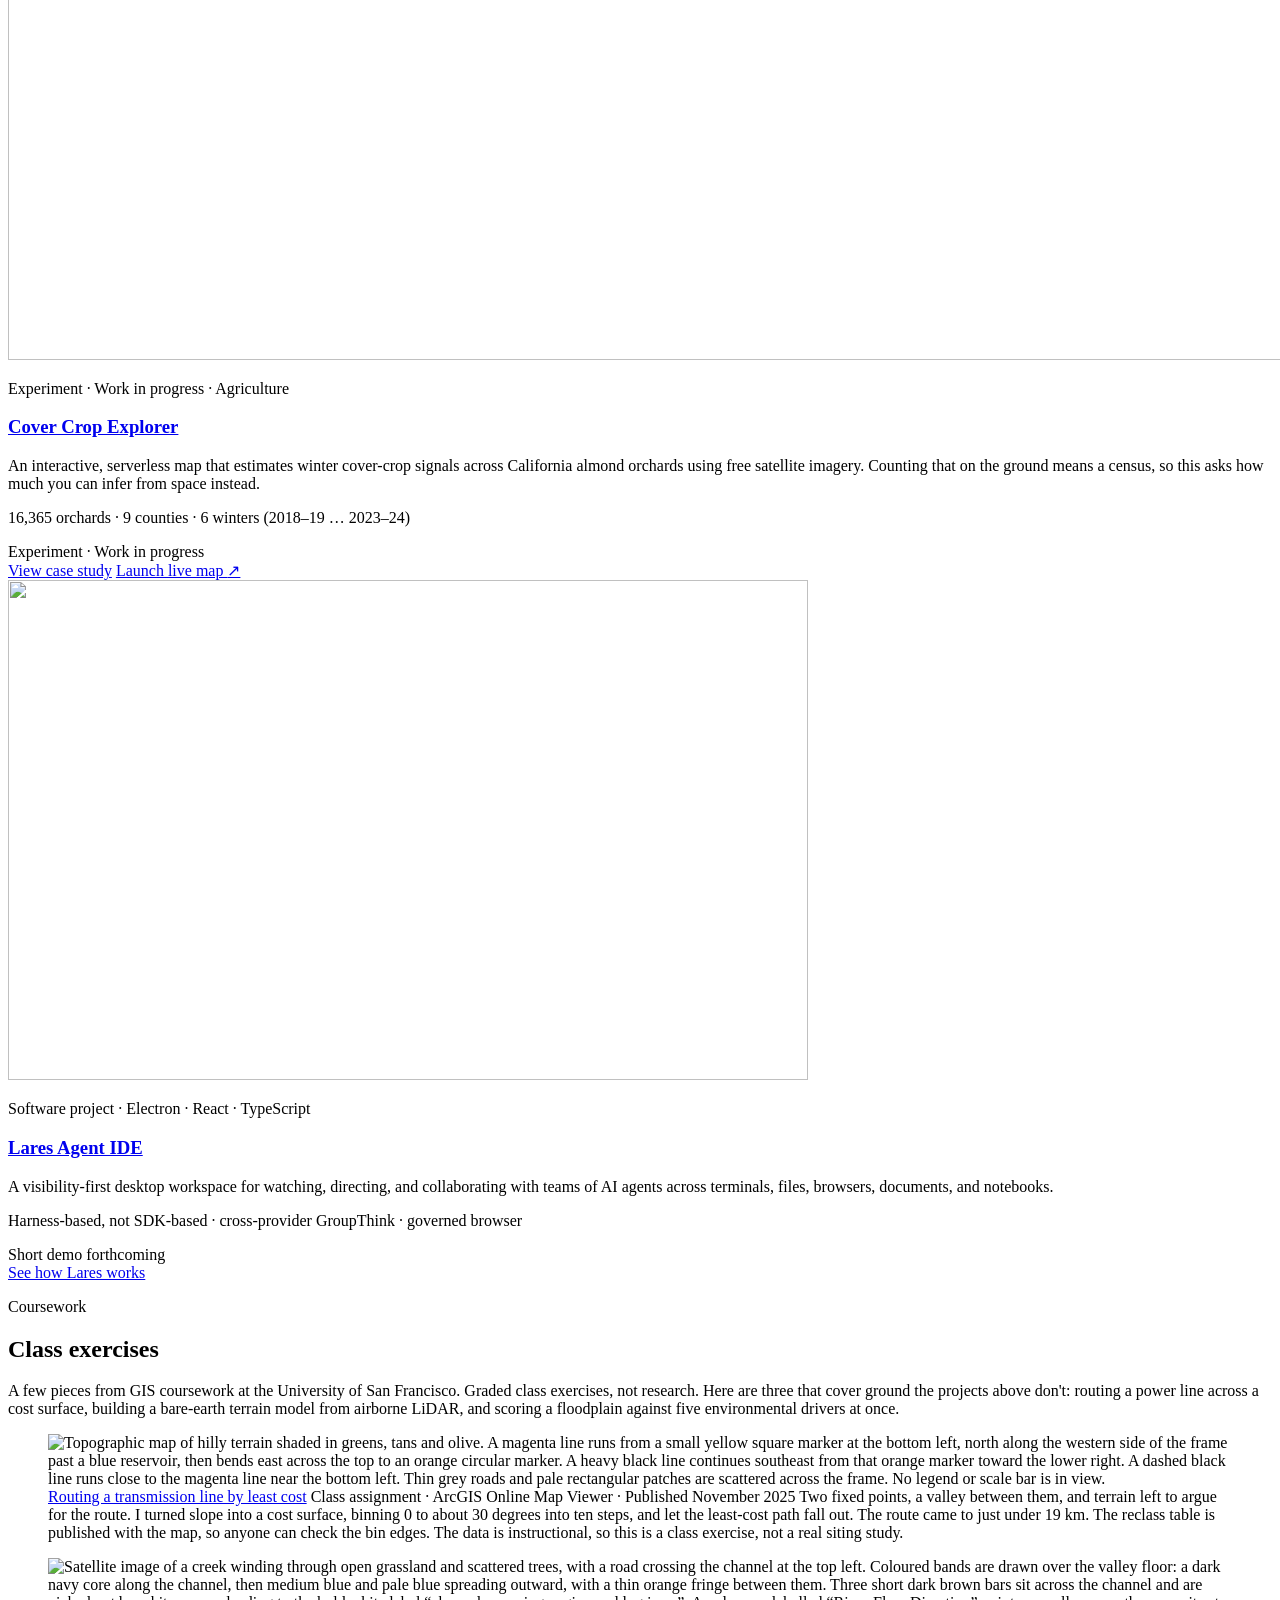
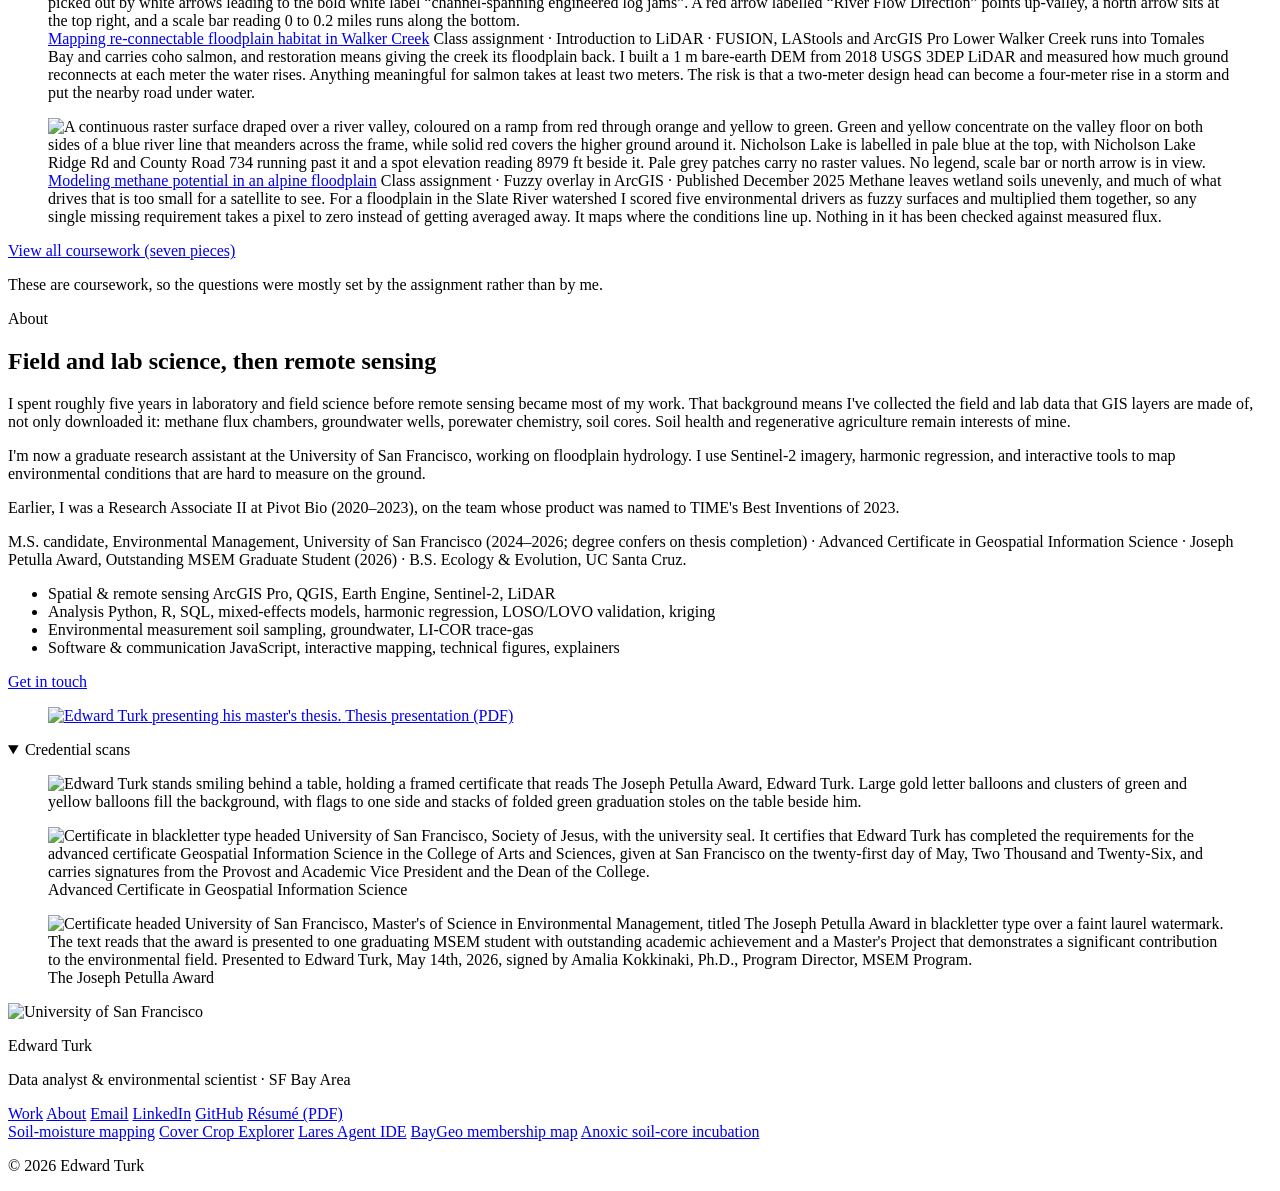
==== commit b8c6d574: "Homepage: inline PDFs, restore award photo, hero blurb + new-skills band, new portrait - PDFs: drop " ====
--- a/Web_App/Data/index.html
+++ b/Web_App/Data/index.html
@@ -57,18 +57,52 @@
         <p class="eyebrow">San Francisco Bay Area</p>
         <h1 class="hero__title hero__name">Edward Turk</h1>
         <p class="hero__role">Data analyst and environmental scientist. I work in GIS, remote sensing, and statistical analysis.</p>
-        <p class="hero__lede">I take a messy problem apart, do the analysis, and turn the result into something people can use. That might be a clear map, a figure, or a working tool. My strongest evidence is in GIS, remote sensing, and water resources, though my interest runs broader than that. I also use current AI tools to work faster and think across more of a problem.</p>
+        <!-- Homepage rework 2026-09-02: the long positioning lede was replaced with Ed's
+             personal blurb; the "New skills for the new economy" band moved to its own
+             section below the hero. Copy edited for the site style guide (no em dashes,
+             no "leverage", run-ons broken up), Ed's voice and ideas kept. -->
+        <p class="hero__lede">I have never felt so able to solve hard problems and build the ideas I have as I do now. My background is in the natural sciences, and I love physics and AI. What I enjoy most is thinking through a problem and doing the analysis that brings clarity and insight. I use AI tools throughout my work, and I believe they expand both the type and the scope of what we can accomplish. I still see them as tools. There is no replacement for human vision, intuition, and drive.</p>
         <div class="hero__cta">
           <a class="btn btn--primary" href="#work">View selected work</a>
-          <a class="btn btn--ghost" href="/assets/docs/resume.pdf" download="Edward-Turk-Resume.pdf">R&eacute;sum&eacute; (PDF)</a>
+          <a class="btn btn--ghost" href="/assets/docs/resume.pdf" target="_blank" rel="noopener">R&eacute;sum&eacute; (PDF)</a>
         </div>
       </div>
-      <!-- PORTRAIT SLOT filled 2026-09-01: two-column hero restored (hero--solo removed
-           from the section above). Portrait is 1200x1600 (3:4), EXIF-normalized and stripped. -->
+      <!-- PORTRAIT SLOT filled 2026-09-01, photo replaced 2026-09-02: two-column hero
+           (hero--solo removed from the section above). Portrait is 1200x1600 (3:4),
+           EXIF-normalized, orientation-fixed and metadata-stripped. -->
       <figure class="hero__figure">
         <img src="/assets/images/home/portrait.webp" width="1200" height="1600"
-             alt="Edward Turk outdoors, with Colorado mountains behind him." fetchpriority="high" loading="eager" decoding="async">
+             alt="Edward Turk standing in a field of tall golden grass under a clear blue sky, wearing a cap and sunglasses and resting one hand on the grass." fetchpriority="high" loading="eager" decoding="async">
       </figure>
+    </div>
+  </section>
+
+  <!-- ======================================================================
+       2. #new-skills — "New skills for the new economy" (added 2026-09-02).
+       Its own labeled band directly under the hero so the top of the page is
+       fuller and the content scoots up. Copy is Ed's draft, edited for the site
+       style guide: spelling and grammar fixed, "leverage" removed, no em dashes,
+       run-ons broken into short sentences, no hype added. Built from existing
+       primitives only (.section--band, .section__head, .lede, .about__skills).
+       ====================================================================== -->
+  <section class="section section--band" id="new-skills">
+    <div class="container">
+      <div class="section__head">
+        <p class="eyebrow">How I work</p>
+        <h2>New skills for the new economy</h2>
+        <p class="lede">AI can let you move too fast, and too confidently, into territory you do not know well. That is a real risk, and it deserves to be faced directly rather than avoided out of fear. As people start to work alongside AI agents, I think the skills that matter most are the hardest ones to teach. They are also the most human. They are softer and more conceptual. They are not the old kind of skill that says I can do task X to get result Y, because that kind of work is being automated fast. What matters now is how clearly you think, and how well you can put that thinking into words.</p>
+      </div>
+
+      <ul class="about__skills">
+        <li><span class="about__skill-k">Posing the right questions</span>
+          Finding and asking the questions that let you learn fast and catch problems early.</li>
+        <li><span class="about__skill-k">First-principles thinking</span>
+          Bringing the shape of a problem, and its solution, into focus. This keeps you on track and saves you from spending time and energy on the wrong things.</li>
+        <li><span class="about__skill-k">Validating outputs</span>
+          Checking your own work so it carries accountability and confidence.</li>
+      </ul>
+
+      <p class="lede">An employee is no longer just one person in a role. Inside that person's computer is a small army of intelligence. So anyone, whatever their position, can act as the CEO of their own small company of agents, building the tools they need to do good work day to day. That, I think, is the real economics of agents. It is not that you rely on them to do everything for you. It is that you ask them to build the unique and reusable software that improves how you work.</p>
     </div>
   </section>
 
@@ -380,7 +414,7 @@
              /assets/docs/thesis-presentation.pdf; site.js upgrades it to a modal viewer. -->
         <figure class="about__photo">
           <a class="pdf-trigger" href="/assets/docs/thesis-presentation.pdf"
-             data-pdf-title="Thesis presentation">
+             target="_blank" rel="noopener" data-pdf-title="Thesis presentation">
             <!-- The frame is a presentational clip box: it lets the image scale on
                  hover/focus without bleeding over its neighbours. It carries no text
                  and no semantics, so the link's accessible name is unchanged. -->
@@ -399,8 +433,17 @@
            "diploma wall" on first paint, so they now sit inside a collapsed <details>.
            The credentials themselves are already named in the creds line above; this
            is just the optional visual proof for anyone who wants to open it. -->
-      <details class="credentials-details">
+      <details class="credentials-details" open>
         <summary>Credential scans</summary>
+
+      <!-- Award-ceremony photo restored 2026-09-02 (it was dropped from the About lead
+           in commit 7d787d9). It now lives inside the credential-scans section, which is
+           open by default so people just scroll into it. Alt text carried over unchanged. -->
+      <figure class="about__hero">
+        <img src="/assets/images/about/petulla-ceremony.webp" width="1200" height="798"
+             alt="Edward Turk stands smiling behind a table, holding a framed certificate that reads The Joseph Petulla Award, Edward Turk. Large gold letter balloons and clusters of green and yellow balloons fill the background, with flags to one side and stacks of folded green graduation stoles on the table beside him." loading="lazy" decoding="async">
+      </figure>
+
       <div class="credentials">
 
         <figure class="credential">
@@ -451,7 +494,7 @@
       <a href="mailto:turke6756@gmail.com">Email</a>
       <a href="https://www.linkedin.com/in/edward-turk-7a2008b8" rel="noopener">LinkedIn</a>
       <a href="https://github.com/turke6756" rel="noopener">GitHub</a>
-      <a href="/assets/docs/resume.pdf" download="Edward-Turk-Resume.pdf">R&eacute;sum&eacute; (PDF)</a>
+      <a href="/assets/docs/resume.pdf" target="_blank" rel="noopener">R&eacute;sum&eacute; (PDF)</a>
     </nav>
     <nav class="site-footer__projects" aria-label="Projects">
       <a href="/projects/soil-moisture/">Soil-moisture mapping</a>
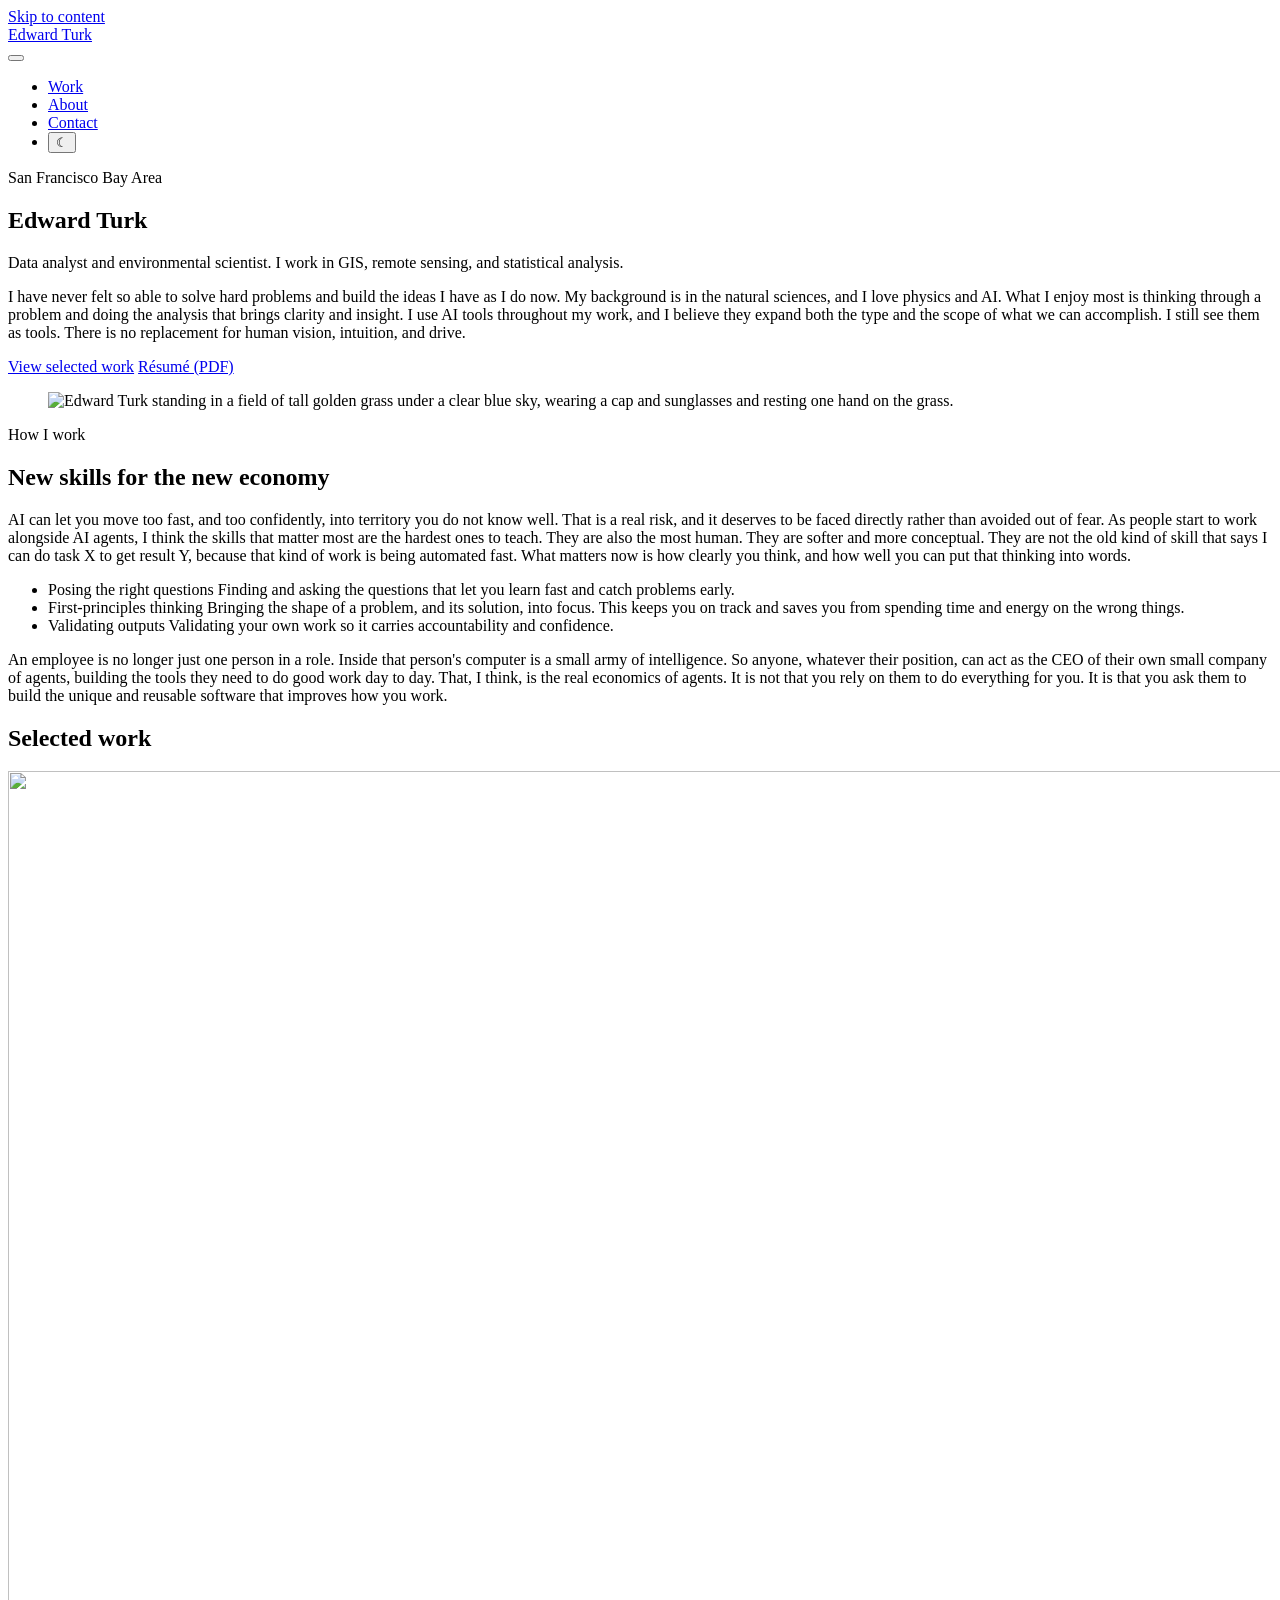
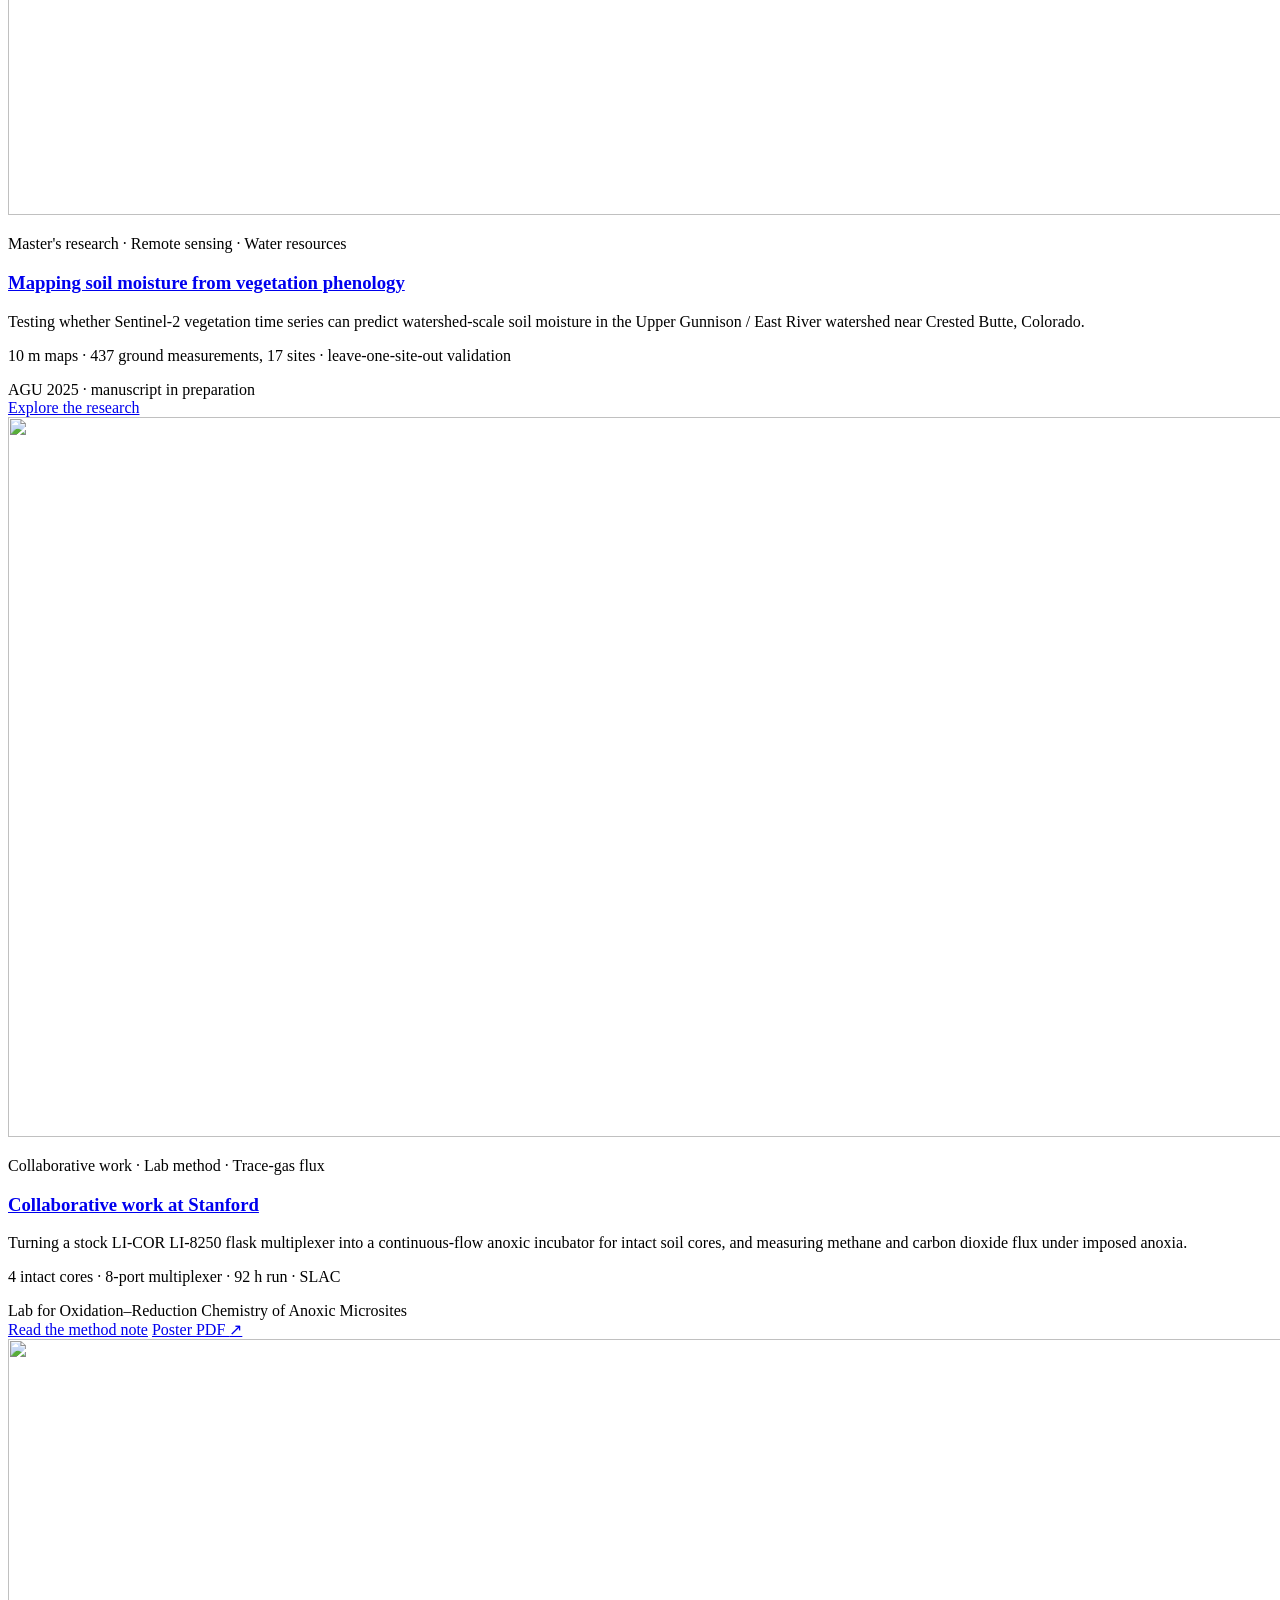
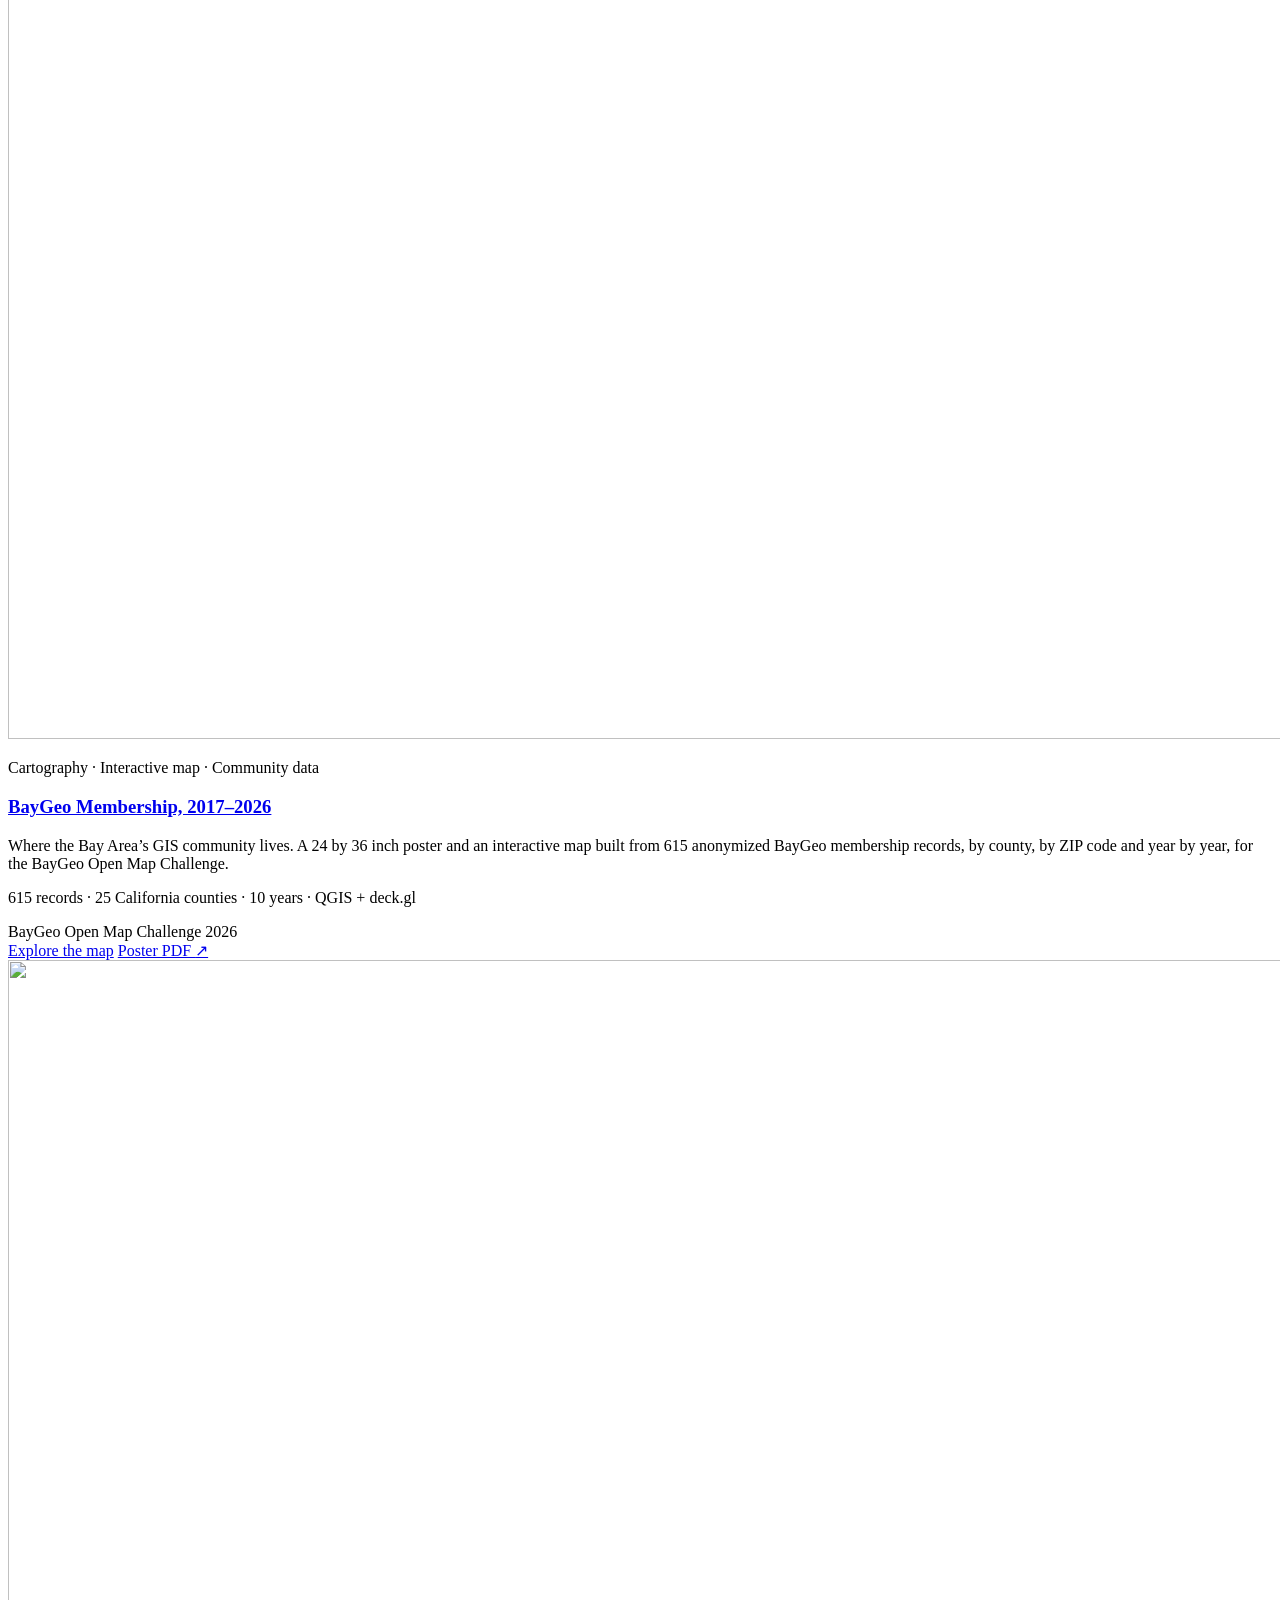
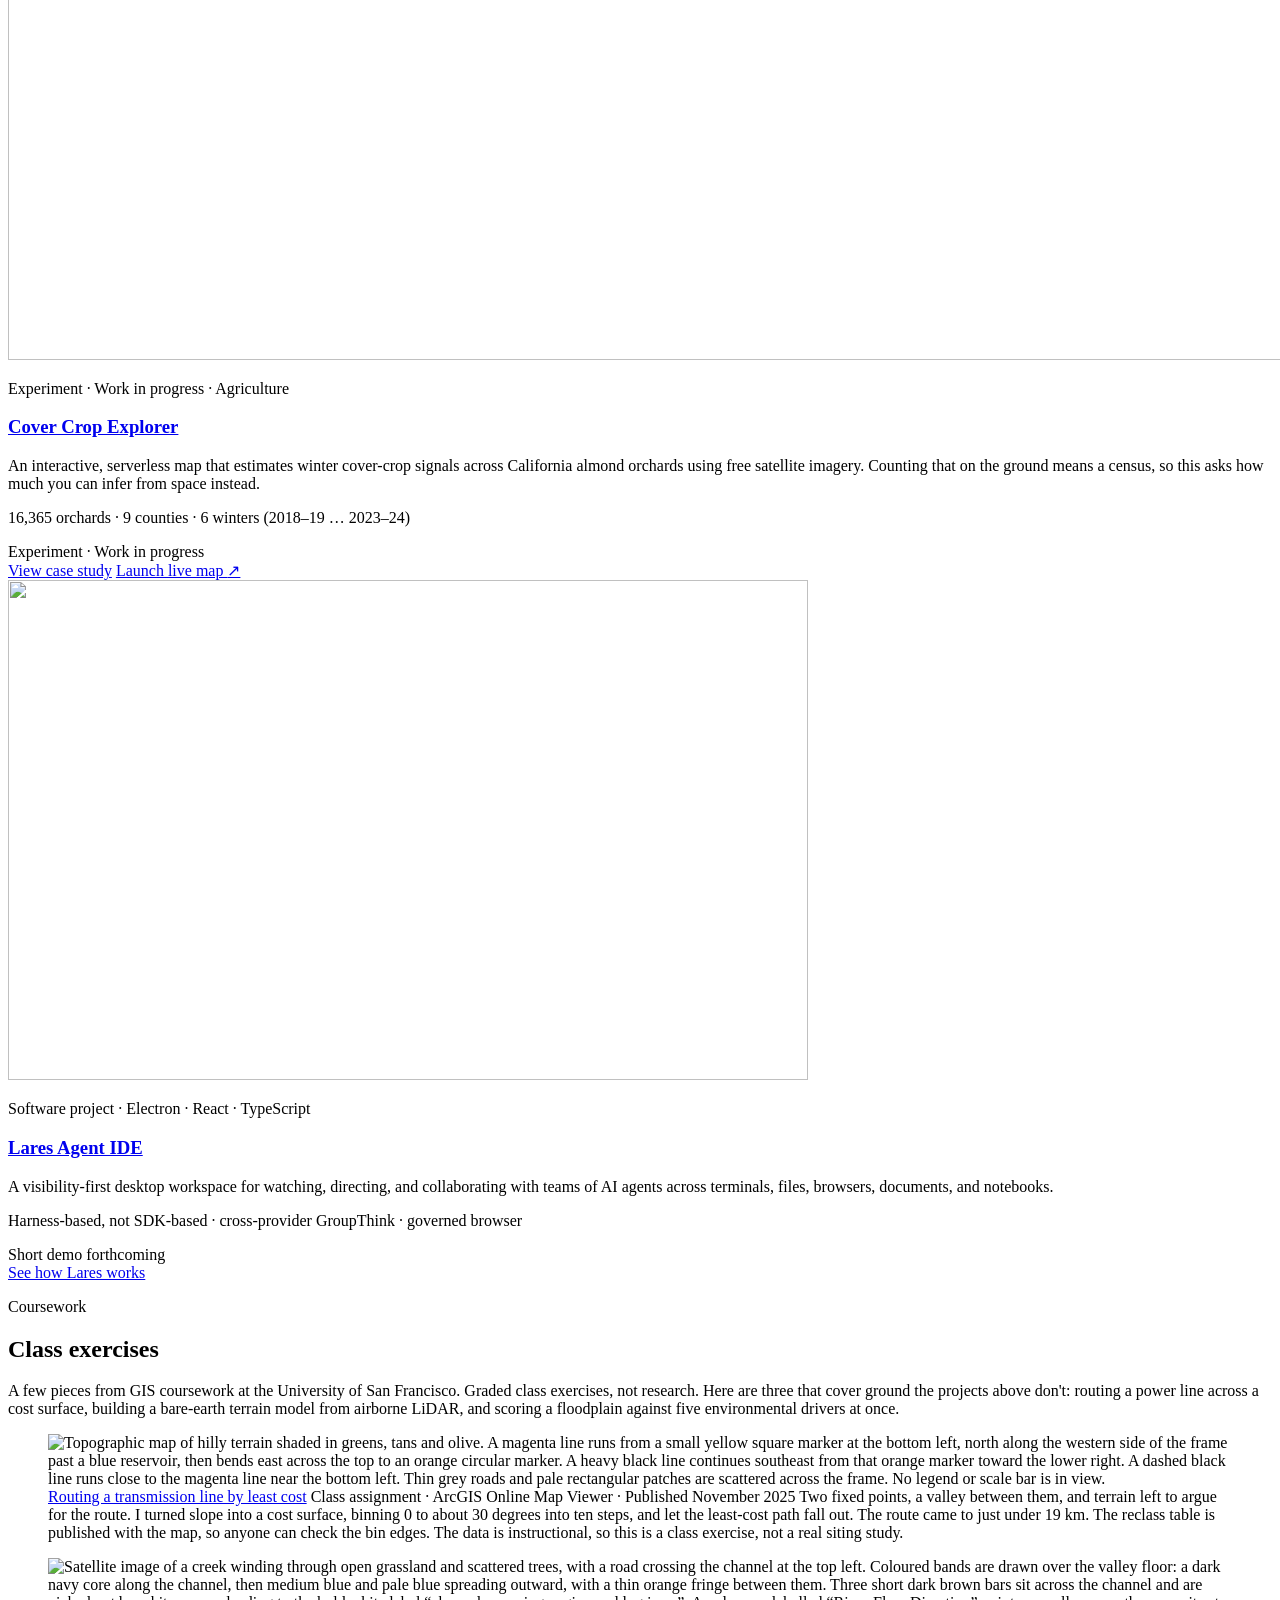
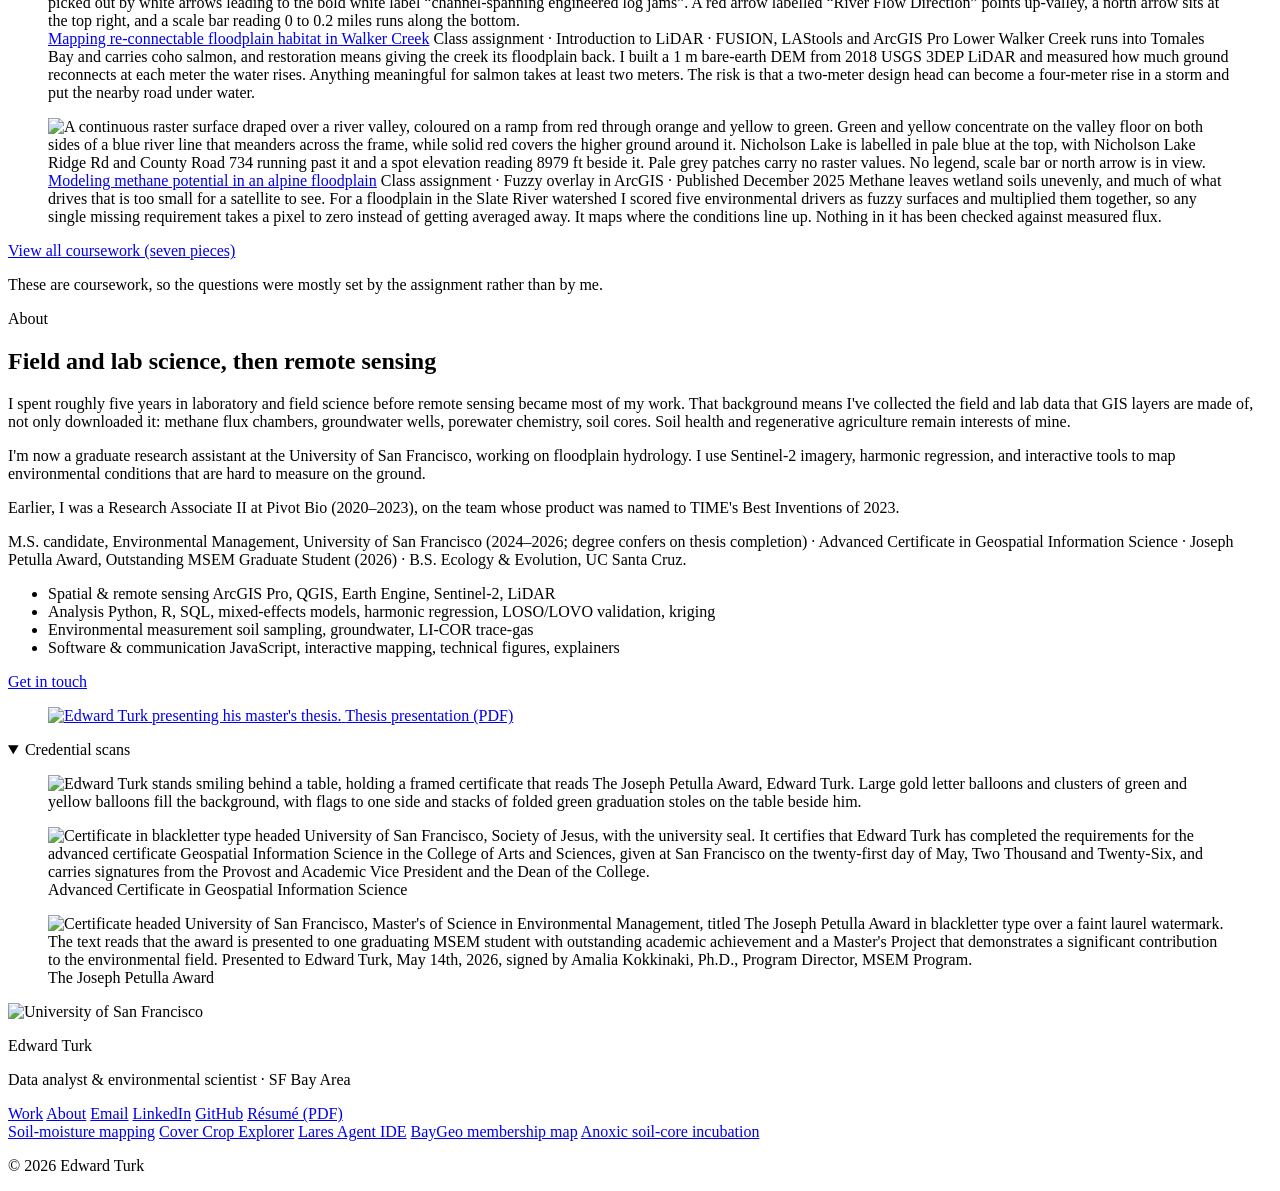
==== commit 2351cf25: "Homepage new-skills band: spacing, list size, Validating wording - Separate skills list from closing" ====
--- a/Web_App/Data/index.html
+++ b/Web_App/Data/index.html
@@ -99,7 +99,7 @@
         <li><span class="about__skill-k">First-principles thinking</span>
           Bringing the shape of a problem, and its solution, into focus. This keeps you on track and saves you from spending time and energy on the wrong things.</li>
         <li><span class="about__skill-k">Validating outputs</span>
-          Checking your own work so it carries accountability and confidence.</li>
+          Validating your own work so it carries accountability and confidence.</li>
       </ul>
 
       <p class="lede">An employee is no longer just one person in a role. Inside that person's computer is a small army of intelligence. So anyone, whatever their position, can act as the CEO of their own small company of agents, building the tools they need to do good work day to day. That, I think, is the real economics of agents. It is not that you rely on them to do everything for you. It is that you ask them to build the unique and reusable software that improves how you work.</p>
